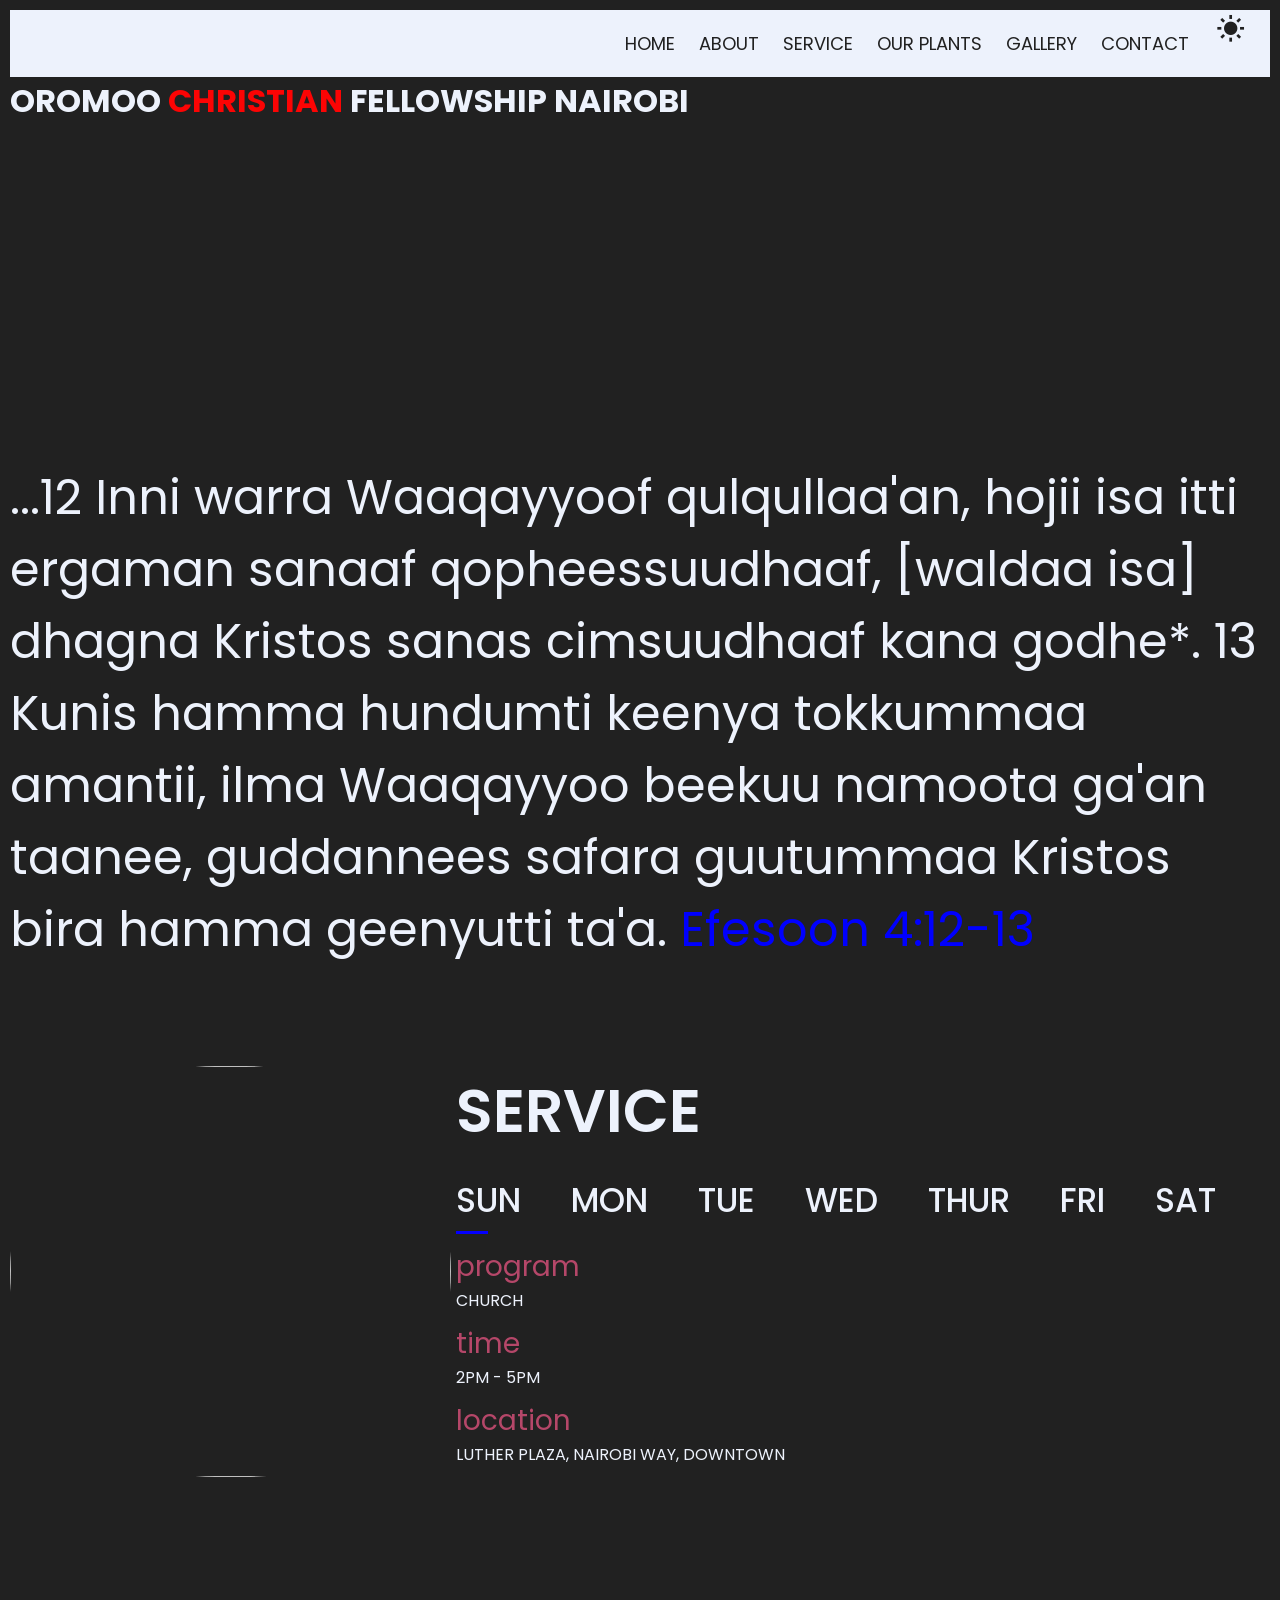
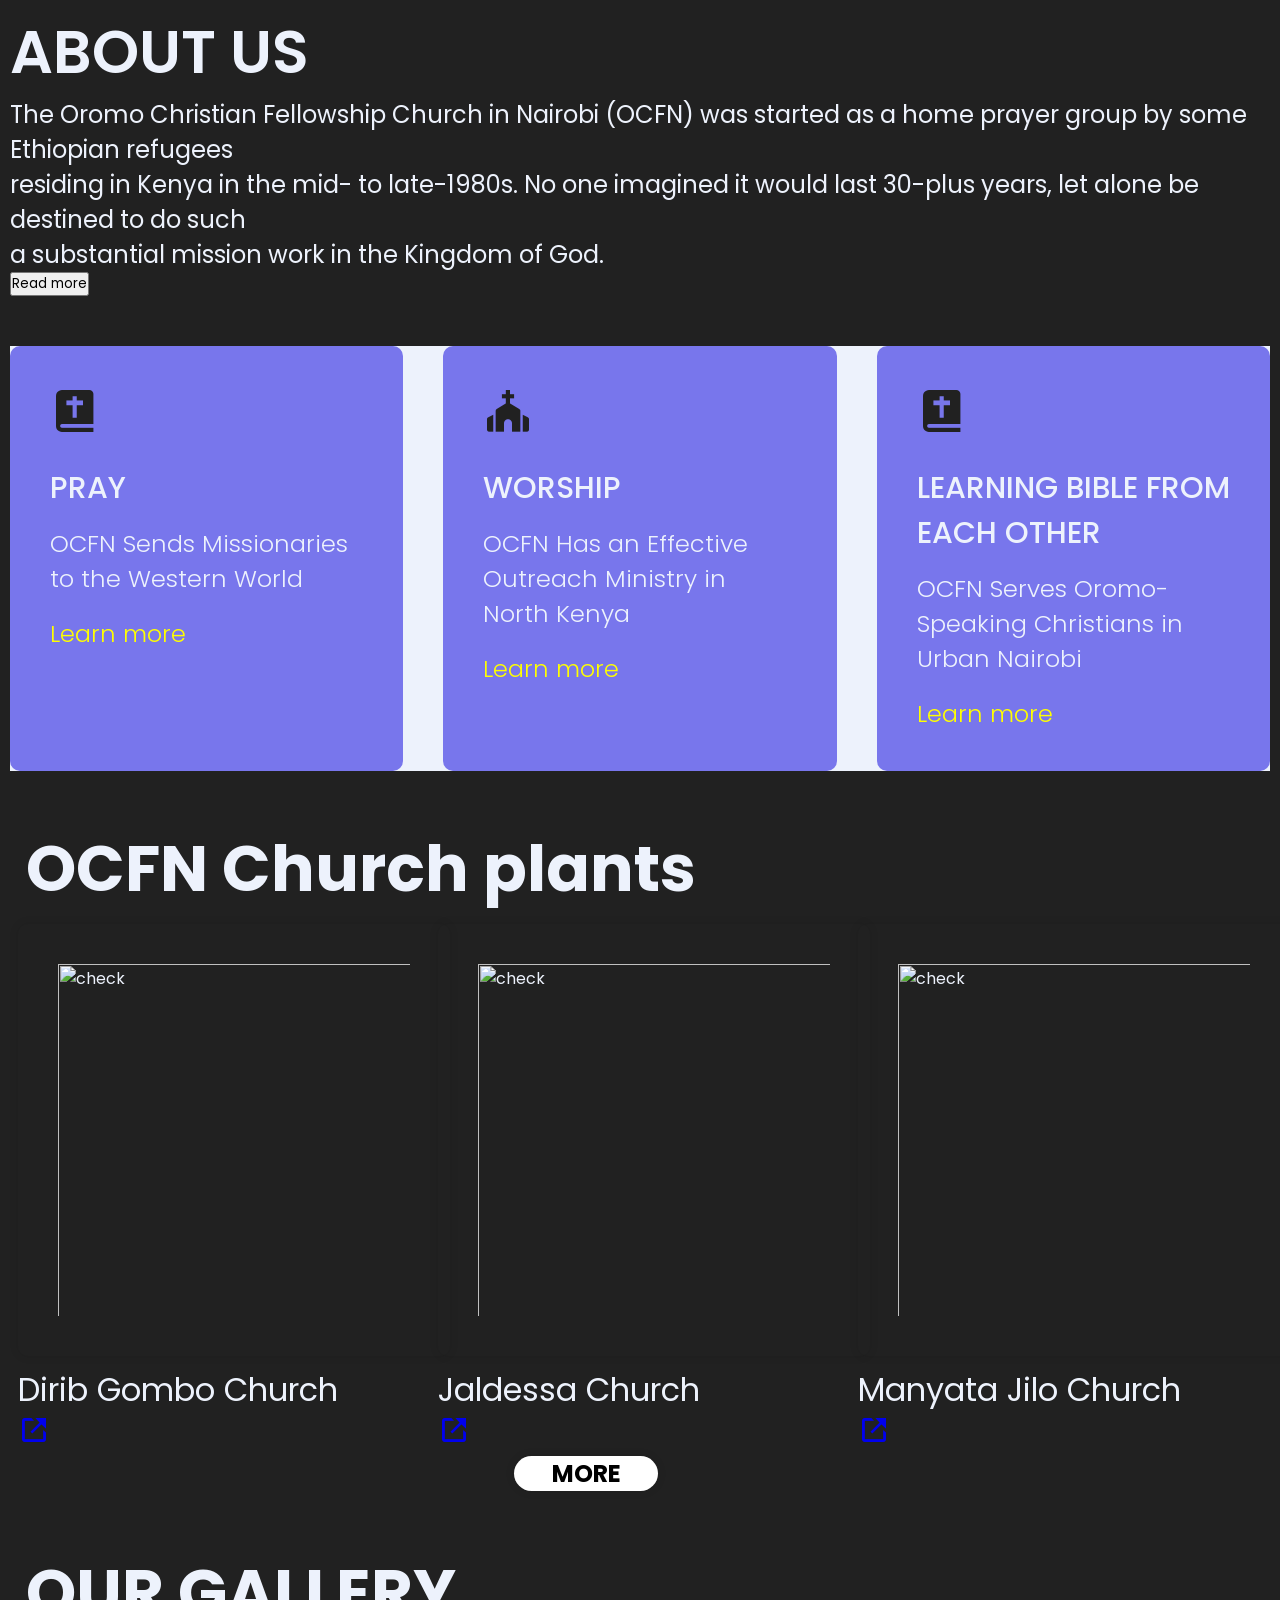
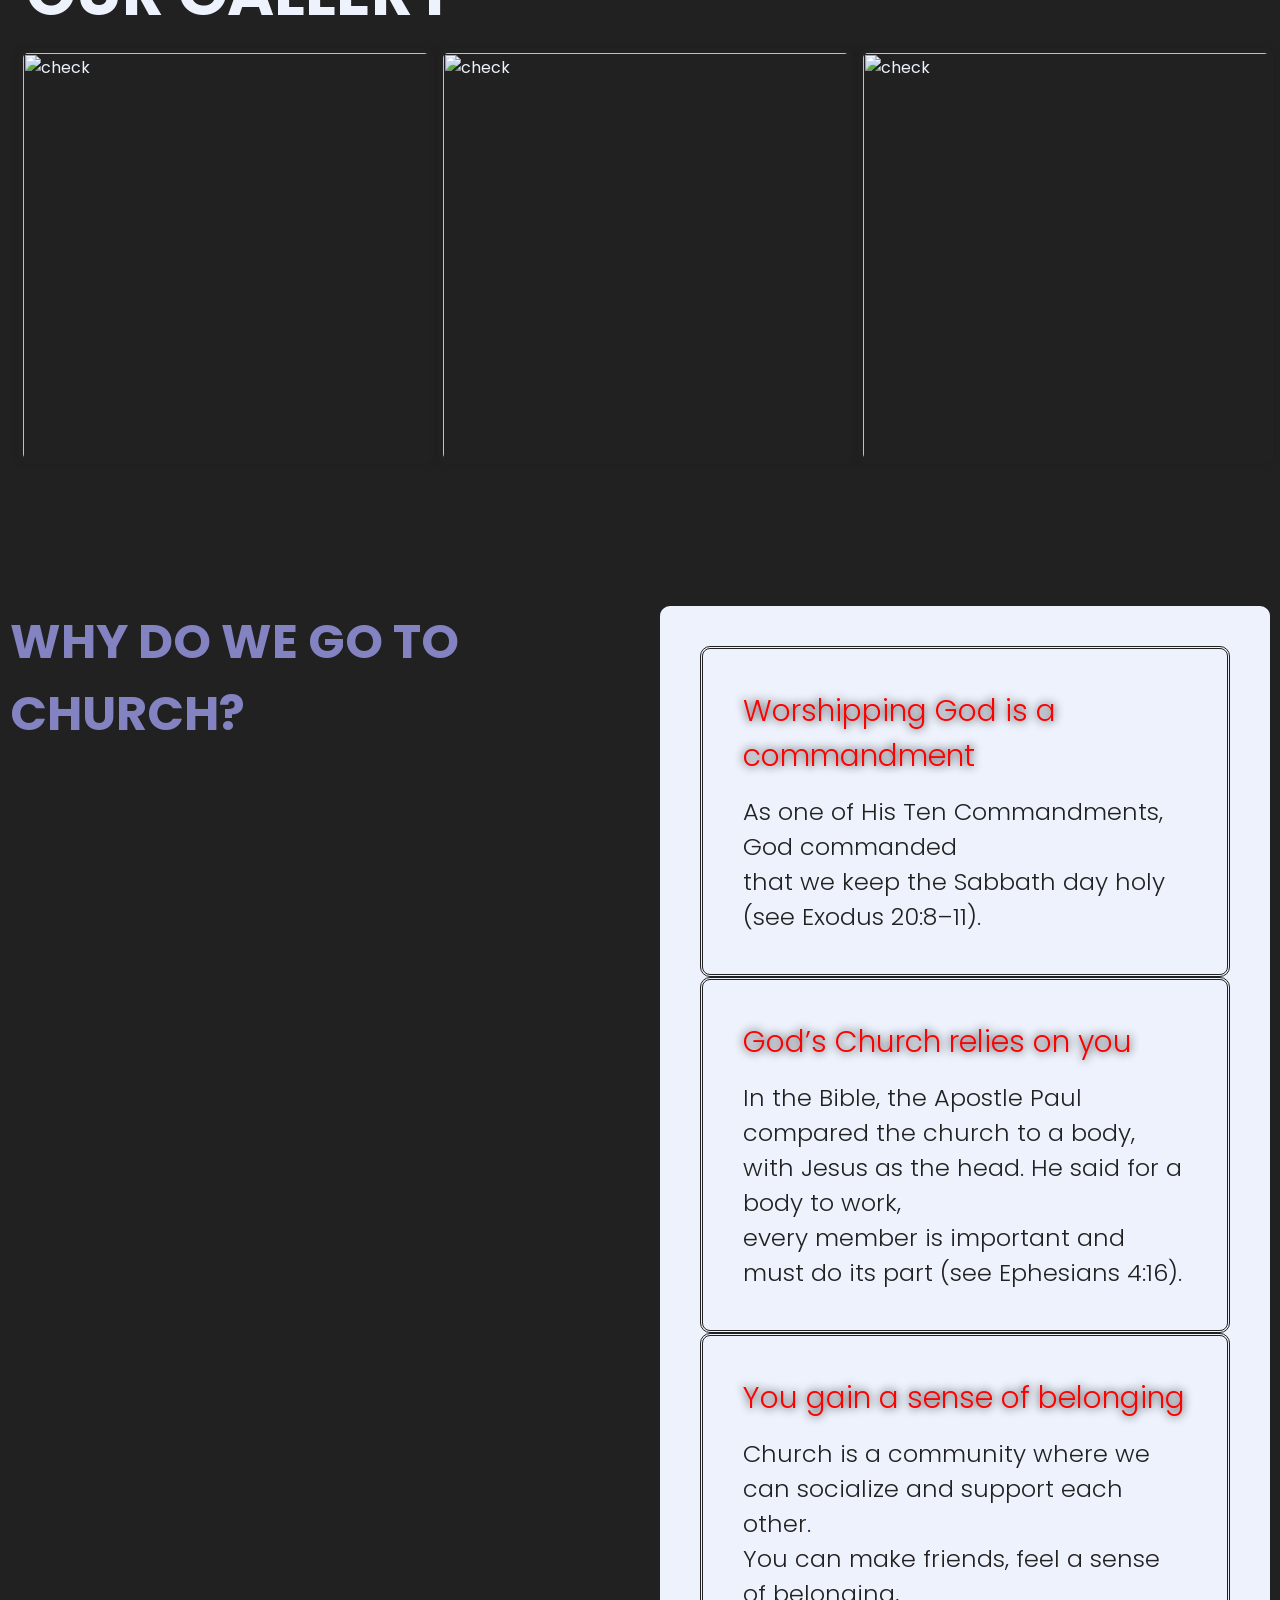
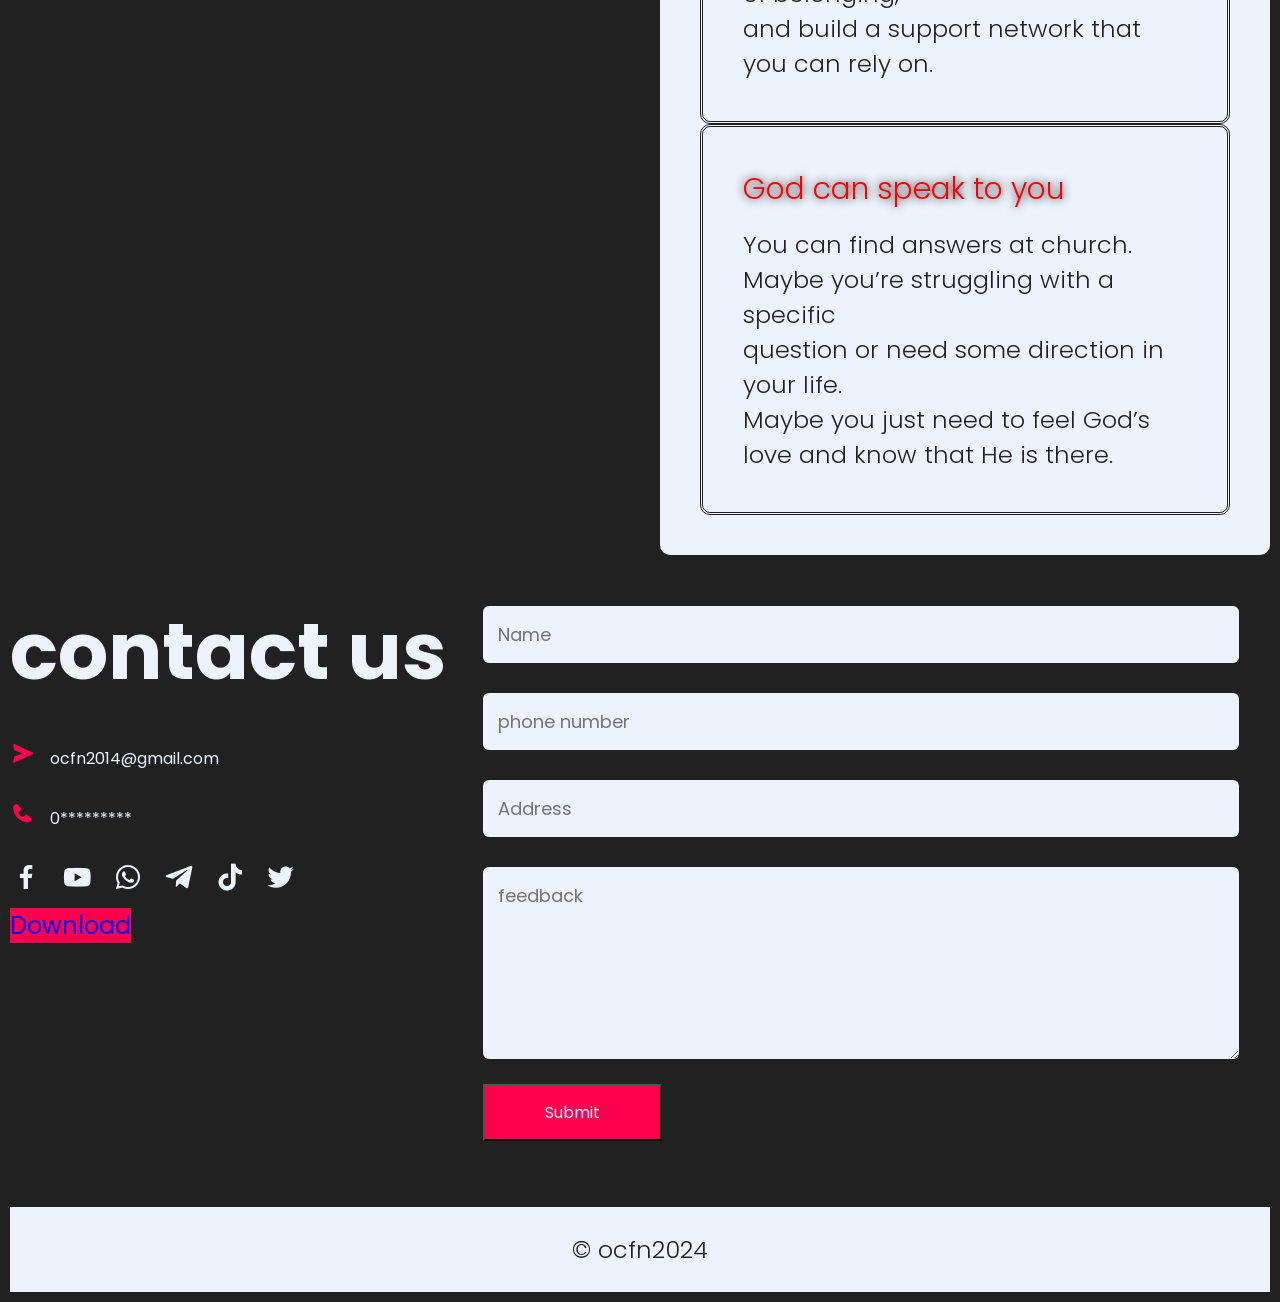
==== index.html @ b0accc2c "Update index.html" ====
<html lang="en">
<head>
    <meta charset="UTF-8">
    <link rel ="shirtcut icon" type="x-icon" href="https://i.ibb.co/6vWvL61/nm.jpg">
    
    <meta name="viewport" content="width=device-width, initial-scale=1.0">
    <title> OCFN WEB PAGE</title>
<link rel="stylesheet" href="oc.css">
<link rel="preconnect" href="https://fonts.googleapis.com">
<link rel="preconnect" href="https://fonts.gstatic.com" crossorigin>
<link rel="stylesheet" href="https://fonts.googleapis.com/css2?family=Material+Symbols+Outlined:opsz,wght,FILL,GRAD@20..48,100..700,0..1,-50..200" />
<link href='https://unpkg.com/boxicons@2.1.4/css/boxicons.min.css' rel='stylesheet'>
<style>
    @import url('https://fonts.googleapis.com/css2?family=poppins:wgt@400;500;600&display=swap');

*{
    margin: 0;
    padding: 0;
    font-family: 'poppins',sans-serif;
    box-sizing: border-box;
}
:root{
    --secondary-color:#edf2fc;
    --primary-color:#212121; 
   
}
.dark-theme{
    --secondary-color:rgb(8, 8, 8);
    --primary-color:#edf2fc;
}

body{
    background:var(--primary-color);
    color: var(--secondary-color);
    
}
html{
    scroll-behavior:smooth;
}
#header{
    width: 100%;
    height: 100vh;
    background-position: center;
    background-repeat: no-repeat;
    background-size: cover;
    background-color:var(--primary-color);
    
}
        
 mark{
    background:var(--primary-color);
    color: rgb(252, 4, 4);
}
.container{
    padding: 10px 10px;  
}
p,h1{
    color: var(--secondary-color);
}
nav{
  background-color:var(--secondary-color);
  color:var(--primary-color);
  display: flex;
  justify-content: space-between;
  align-items: center;
  padding: 10px;
}
nav ul{
    margin-left: 48%;
}
nav ul li{
    display: inline-block;
    list-style: none;
    margin: 10px 10px;
    text-align: right;
    background-color:var(--secondary-color); 
}
.menu{
    display: none;
    cursor: pointer; 
}


nav ul li a {
    color:var(--primary-color);
    text-decoration: none;
    font-size: 18px;
    position: relative;
}

nav ul li a::after{
    content: '';
    width: 0;
    height: 3px;
    background: #ffe600;
    position: absolute;
    left: 0;
    bottom: -6px;
    transition: 0.5s;
}
nav ul li a:hover::after{
    width: 100%;
}
.header-text{
    margin-top:-28rem;
    font-size: 30px;
}
.header-text P{
    color:var(--secondary-color);
    font-size: 3rem;
    margin-top: -6rem;
}
.header-text h1{
    font-size: 60px;
    margin-top: 20px;
}
.header-text h1 span{
    color: #ff004f;
}
/*------about------*/
#about{
    padding: 80px 0;
    color: var(--secondary-color);
}
.row{
    display: flex;
    justify-content: space-between;
    flex-wrap: wrap;
}
.about-col-1{
    flex-basis: 35%;
}
.about-col-1 img{
    width: 100%;
    border-radius: 65rem;
     
    -webkit-transition-duration: 0.3s;
    transition-duration: 0.5s;
    -webkit-transition-property:box-shadow, transform;
    transition-property: box-shadow,transform;
}
.about-col-1 img:hover{
    box-shadow: 0px 10px 1rem 1rem rgb(255, 230, 9);
   -webkit-transform: scale(1.1);
   transform: scale(1.1);
}
.about-col-2 {
   flex-basis: 1rem;
}
.subtitle{
    font-size: 60px;
    font-weight: 600;
    color: var(--secondary-color);
}
.tab-titles{
    display: flex;
    margin: 20px 0 20px;
}

.tab-links{
    margin-right: 50px ;
    font-size: 33px;
    font-weight: 500;
    cursor: pointer;
    position:relative;
    
}
.tab-links::after{
    content: '';
    width: 0;
    height: 3px;
    background: #0400ff;
    position: absolute;
    left: 0;
    bottom: -8px;
    transition: 0.5s;

}
.tab-links.active-link::after{
    width: 50%;
}
.tab-contents ul li{
    list-style: none;
    margin: 10px 0;
}
.tab-contents ul li span{
    color: #b54769;
    font-size: 28px;
}
.tab-contents{
    display: none;
    
}
.tab-contents.active-tab{
    display: block;
}
/*------services-----*/
#services{
    padding: 30px 0;
}

.services-list{
    display: grid;
    grid-template-columns:repeat(auto-fit, minmax(250px,1fr));
    grid-gap: 40px;
    margin-top: 50px;
    background:var(--secondary-color);
    color: var(--primary-color);
}
.services-list div{
    background: rgb(120, 118, 236);
    padding: 40px;
    font-size: 29px;
    font-weight: 300;
    border-radius: 10px;
    transition: background 0.5s, transform 0.5s;
}
.services-list div i{
    font-size: 50px;
    margin-bottom: 30px;
}
#services p{
    font-size: 1.5rem;
}
#more{
    display: none;
}

.services-list div h2{
    font-size: 30px;
    font-weight: 500;
    margin-bottom: 15px;
    color: var(--secondary-color);
}
.services-list div a{
    text-decoration: none;
    color: yellow;
    font-size: 1.5rem;
    margin-top: 20px;
    display: inline-block;
}
.services-list div:hover{
background: #ff004f;
transform: translateY(-10px);
}
/*----Plants-----*/
.plant{
    float: left;
    width: 33.33%;
    padding: 8px;
    
}
.plants::after{
    content: "";
    display: table;
    clear: both;
}
#plants h1{
    margin-left: 1rem;
    font-size: 4rem;
}
#plants img{
    width: 27rem;
    padding: 40px;
    border-radius: 10px;
    margin-bottom: 10px;
    box-shadow: 0 0 10px rgba(0,0,0,0.1);
    -webkit-transition-duration: 0.3s;
    transition-duration: 0.3s;
    -webkit-transition-property:box-shadow, transform;
    transition-property: box-shadow,transform;
}
#plants p, .bx{
    font-size: 2rem;
}
#more2{
    display: none;
}
#myBtn2{
    margin:  2px 40%;
    cursor: pointer;
    width: 9rem;
    border-radius: 2rem;
    border: none;
    background-color: #fff;
    border-color: navajowhite;
    font-size: 1.5rem;
    display: inline-block;
    border: none;
    font-weight: bold;
    box-shadow: 0 0 10px rgba(0,0,0,0.1);
    cursor: pointer;
    text-transform: uppercase;
    text-decoration: none;
    text-align: center;
    -webkit-transition-duration: 0.3s;
    transition-duration: 0.3s;
    -webkit-transition-property:box-shadow, transform;
    transition-property: box-shadow,transform;
}
#myBtn2:hover,#myBtn:focus,.myBtn:active{
    box-shadow: 0 0 20px rgba(0,0,0,0.5);
   -webkit-transform: scale(1.1);
   transform: scale(1.1);
}
/*-- gallery--*/
#gallery
{
    margin-top: 2rem;
}
#gallery h1{
margin-left: 1rem;
font-size: 4rem;
}
.column{
    float: left;
    width: 33.33%;
    padding: 8px;
    
}
.row::after{
    content: "";
    display: table;
    clear: both;
}
.column img{
    width: 26rem;
    padding: 5px;
    border-radius: 10px;
    box-shadow: 0 0 10px rgba(0,0,0,0.1);
    -webkit-transition-duration: 0.3s;
    transition-duration: 0.3s;
    -webkit-transition-property:box-shadow, transform;
    transition-property: box-shadow,transform;
} 
.column img:hover,.column img:focus,.column img:active{
    box-shadow: 0 0 20px rgba(0,0,0,0.5);
   -webkit-transform: scale(1.1);
   transform: scale(1.1);
}
#more1{
    display: none;
}
#myBtn1{
    width: 10rem;
    margin: 2rem 40%;
    background-color: #fff;
    border-color: navajowhite;
    font-size: 1.5rem;
    display: inline-block;
    border: none;
    font-weight: bold;
    box-shadow: 0 0 10px rgba(0,0,0,0.1);
    cursor: pointer;
    text-transform: uppercase;
    text-decoration: none;
    text-align: center;
    
    -webkit-transition-duration: 0.3s;
    transition-duration: 0.5s;
    -webkit-transition-property:box-shadow, transform;
    transition-property: box-shadow,transform;
}
#myBtn1:hover ,#myBtn:focus,.myBtn:active{
   box-shadow: 0 0 20px rgba(0,0,0,0.5);
   -webkit-transform: scale(1.1);
   transform: scale(1.1);
}
/*------why-----*/

.why{
    display: grid;
    grid-template-columns:repeat(auto-fit, minmax(250px,1fr));
    grid-gap: 40px;
    margin-top: 50px;
    background-image: url(https://i.ibb.co/99bLw5g/istockphoto-157315514-170667a.webp);
    background-repeat: no-repeat;
    background-size: cover;
    color: var(--primary-color);
}
.why div{
    background:var(--secondary-color);
    padding: 40px;
    font-size: 29px;
    font-weight: 300;
    border-radius: 10px;
    transition: background 0.5s, transform 0.5s;
}
.why div i{
    font-size: 50px;
    margin-bottom: 30px;
}
  
.why h1{
    color: rgb(132, 131, 194);
    font-size: 3rem;
}
.why .heaven,.closer,.peace,.study{
border-style:double;
}

.why p{
    font-size: 1.5rem;
    color: var(--primary-color);
}


.why div h2{
    font-size: 30px;
    font-weight: 500;
    margin-bottom: 15px;
    color:rgb(255, 0, 0);
    font-weight: 300;
    text-shadow: 0 0 10px #141213;
    
}
.why div a{
    text-decoration: none;
    color: yellow;
    font-size: 1.5rem;
    margin-top: 20px;
    display: inline-block;
}

/*-----CONTACT----*/
#contact{
    margin-top: 1rem;
}
.contact-left{
    flex-basis: 35%;
}
.sub-title{
    font-size: 5rem;
}
.contact-right{
    flex-basis:60%;
}
.contact-left p{
     margin-top: 30px;
}
.contact-left p i{
    color: #ff004f;
    margin-right: 15px;
    font-size: 25px;
}
.social-icons{
    margin-top: 30px;
}
.social-icons a{
    text-decoration: none;
    font-size: 30px;
    margin-right: 15px;
    color: var(--secondary-color);
    display: inline-block;
    transition: transform 0.5s;
}
.social-icons a:hover{
    
    transform: translateY(-5px);
}
.btn.btn2{
    display: inline-block;
    background: #ff004f;
    margin-top: 10px;
    text-decoration: none;
}
.bxl-facebook:hover{
    color: #0400ff;
}
.bxl-telegram:hover{
    color: #0084ff;
}
.bxl-tiktok:hover{
    color:rgb(194, 88, 88) ;
}
.bxl-twitter:hover{
    color: #00a2ff;
}
.bxl-whatsapp:hover{
    color: rgb(5, 255, 5);
}
.bxl-youtube:hover{
    color: red;
}
.btn{
    font-size: 1.5rem;
    
}
.contact-right form{
    width: 100%;
}
form input, form textarea{
    width: 100%;
    border: 0;
    outline: none;
    background:var(--secondary-color);
    padding:15px;
    margin: 15px 0;
    color:var(--primary-color);
    font-size: 18px;
    border-radius: 6px;
}
form .btn2{
    padding: 14px 60px;
    margin-top:4rem;
    font-size: 1rem;
    cursor: pointer;
    color: var(--secondary-color);
}
.copyright{
    width: 100%;
    text-align: center;
    padding: 25px 0;
    background: var(--secondary-color);
    font-weight: 300;
    margin-top: 50px;
    font-size: 1.5rem;
    color: var(--primary-color);
}
#msg{
    color: #61b752;
    margin-top: 1rem;
    display: block;
    
}
#menu1,#menu2{
    display: none;
}
nav #icon{
    color: var(--primary-color);
    cursor: pointer;
    width: 30px;
    cursor: pointer;
    transform: translate(-50%, -50%);
}

#open-menu{
  display: none;  
}

.header-text span{
    color: blue;
}
/*------------css for small screen-------*/
@media only screen and (max-width:1024px)
{
.container {
  width: 486px;
  margin-left: -10px;
  margin-top: -10px;
}
body{
    width: 453px;
    margin-right: 1rem;
}
    #header p{
    color: var(--secondary-color);
    position: relative;
    margin-top: 5rem;
    margin-left: 1rem;
    font-size: 1.3rem;

   }
   
  #menu1 {
    display: none;
  }

  #menu2 {
    display: block;
  }


    nav ul 
    {
        background: #141213;
        position:fixed;
        top: 0.5rem;
        right: -200px;
        width: 200px;
        height: 60vh;
        text-align:center;
        padding-top:50px;
        z-index: 2;
    }
nav ul li{
    display: block;
    margin:25px;
}

nav ul .bx{
    position: absolute;
    top: 25px;
    left: 25px;
    background-color: red;
    cursor: pointer;
}
 
 #menu1 {
    display:block;
    font-size: 3rem; 
    cursor: pointer;
    
}
#menu2{
    display:none;
    font-size: 24px; 
    cursor: pointer;
}
.sub-title{
    font-size: 40px;
}

.about-col-1,.about-col-2{
    flex-basis: 100%;
}
.about-col-1{
    margin-bottom: 30px;
    
}
.about-col-1 img{
    
    border-radius: 25rem;
    width: 22rem;
}
.about-col-2{
    font-size: 14px;
}

.tab-links{
    font-size: 18px;
    margin-right: 50px;
    margin: 10px 0px;
}
 
.contact-left,.contact-right{
    flex-basis: 100%;
}
.copyright{
    font-size: 24px;
    color:var(--primary-color);
}
#msg{
    color: #61b752;
    margin-top: -35px;
    display: block;
}
#header{
    width: 100%;
    height: 50vh;
}
#services{
margin: -6rem 0;
}
.header-text p{
    margin-top: 20rem;
    font-size: 1px;
}
.layer h3{
margin-left: 6rem;
}
.layer p{
    margin: -9rem 0;
}
#gallery ,#plants{
    width: calc(100% - 20px);
}
#plants h1{
    font-size: 40px;
    margin: 3rem;
    
}
#plants p .bx-link-external{
    margin: 0 2rem;
    display: inline;
    
}
#myBtn2{
    margin-left:9rem;
}
#myBtn1{
    margin-top: 52rem;
    margin-left: 9rem;
}

    
    .plant{
        width:100%; 
    }
   
    .plants{
        width: 30rem;
        margin: 1rem 0;
        width: 15rem;
    }
    
    .row{
        width:100%;
    }
    .column{
        width:100%;
        margin:1rem 0;
        height: 15rem;
    } 
    

    .tab-links {
        margin: 0 9px; 
    }
    .tab-contents{
        font-size: 1.5rem;
        margin-left: 1rem;
    }
    #icon{
    margin-left: 18rem;
    margin-top: 13px;
    font-size: 3rem;
    cursor: pointer;
    color: var(--primary-color);
    transform: translate(-50%, -50%);
    }
    
#msg{
    margin-top: 1rem;
    font-size: 2rem;
} 
#why{
    margin-top: -55rem;
}
}
</style>

</head>
<body>
    <div class="container">
    <div id="header">
       
        <nav>
            
            <ul id="sidemenu">
                <li><a href="#header">HOME</a></li>
                <li><a href="#services">ABOUT</a></li>
                <li><a href="#about">SERVICE</a></li>
                <li><a href="#plants">OUR PLANTS</a></li>
                <li><a href="#gallery">GALLERY</a></li>
                <li><a href="#contact">CONTACT</a></li></ul>
                <div class="menu">
                    </div>
            <i class='bx bx-bible' id="menu1"></i>
             <i class='bx bxs-sun' id="icon" class="icon"></i>
        </nav>
        <h1>OROMOO <mark>CHRISTIAN</mark>  FELLOWSHIP NAIROBI</h1>
        </div>
       
        <div class="header-text">
            
            <P>...12 Inni warra Waaqayyoof qulqullaa'an, hojii isa itti ergaman sanaaf qopheessuudhaaf, [waldaa isa] dhagna Kristos sanas cimsuudhaaf kana godhe*. 13 Kunis hamma hundumti keenya tokkummaa amantii, ilma Waaqayyoo beekuu namoota ga'an taanee, guddannees safara guutummaa Kristos bira hamma geenyutti ta'a.

               <span>Efesoon 4:12-13</span></P>
        </div>
    </div>
    
    
        <div class="container">
    <div id="about">
        
            <div class="row">
                <div class="about-col-1">
                    <img src="https://i.ibb.co/6vWvL61/nm.jpg" alt="yes" class="
                    ml">
                    
                </div>
                
                
            
            
                <div class="about-col-2">
                    <!--SERVICE-->
                    <h1 class="subtitle">SERVICE</h1>
                    
                    <div class="tab-titles">
                        <p class="tab-links active-link" onclick="opentab('sunday')">SUN</p>
                        <p class="tab-links"onclick="opentab('monday')">MON</p>
                        <p class="tab-links"onclick="opentab('tuesday')">TUE</p>
                        <p class="tab-links"onclick="opentab('wednesday')">WED</p>
                        <p class="tab-links"onclick="opentab('thursday')">THUR</p>
                        <p class="tab-links"onclick="opentab('friday')">FRI</p>
                        <p class="tab-links"onclick="opentab('saturday')">SAT</p>
                    </div>
                    
                        <!--YOU CHANGE IN li down below-->
                         
                        <div class="tab-contents active-tab" id="sunday">
                            <ul>
                                <li><span>program </span> <br>CHURCH</li>
                                <li><span>time</span><br>2PM - 5PM</li>
                                <li><span>location</span><br>LUTHER PLAZA, NAIROBI WAY, DOWNTOWN</li>
                            </ul>
                        </div>
                        <div class="tab-contents" id="monday">
                            <ul>
                                <li><span>program</span> <br>Lorem ipsum dolor sit amet consectetur,</li>
                                <li><span>time</span><br> Lorem ipsum dolor sit amet consectetur,</li>
                                <li><span>location</span><br>Lorem ipsum dolor sit amet consectetur,</li>
                            </ul>
                        </div>
                        <div class="tab-contents" id="tuesday">
                            <ul>
                                <li><span>program </span> <br>Lorem ipsum dolor sit amet consectetur,</li>
                                <li><span>time</span><br> Lorem ipsum dolor sit amet consectetur,</li>
                                <li><span>location</span><br>Lorem ipsum dolor sit amet consectetur,</li>
                            </ul>
                        </div>
                        <div class="tab-contents" id="wednesday">
                            <ul>
                                <li><span>program  </span> <br>Lorem ipsum dolor sit amet consectetur,</li>
                                <li><span>time</span><br> Lorem ipsum dolor sit amet consectetur,</li>
                                <li><span>location</span><br>Lorem ipsum dolor sit amet consectetur,</li>
                            </ul>
                        </div>
                        <div class="tab-contents" id="thursday">
                            <ul>
                                <li><span>program</span> <br>Lorem ipsum dolor sit amet consectetur,</li>
                                <li><span>time</span><br> Lorem ipsum dolor sit amet consectetur,</li>
                                <li><span>location</span><br>Lorem ipsum dolor sit amet consectetur,</li>
                            </ul>
                        </div>
                        <div class="tab-contents" id="friday">
                            <ul>
                                <li><span>program</span> <br>
                                    praying for our country</li>
                                <li><span>time</span><br>
                                    9pm - 10pm </li>
                                <li><span>location</span><br>ONLINE<BR>
                                    <a href="https://us02web.zoom.us/j/87482474309?pwd=ZE9ESTE0SXh1dDVoRmFmamhtQy8yZz09"><i class='bx bxl-whatsapp' ></i></a> 
                                </li>
                            </ul>
                        </div>
                        <div class="tab-contents" id="saturday">
                            <ul>
                                <li><span>program</span> <br>Lorem ipsum dolor sit amet consectetur,</li>
                                <li><span>time</span><br> Lorem ipsum dolor sit amet consectetur,</li>
                                <li><span>location</span><br>Lorem ipsum dolor sit amet consectetur,</li>
                            </ul>
                        </div>
                </div>
                
                
                
            </div>
        </div>
    </div>

<!----About us-->
<div class="container">
<div id="services">
    
        <h1 class="subtitle" id="abi">ABOUT US</h1>
        <p>
            The Oromo Christian Fellowship Church in Nairobi (OCFN) was started as a home prayer group by some Ethiopian refugees <br>
            residing in Kenya in the mid- to late-1980s. 
            No one imagined it would last 30-plus years, let alone be destined to do such<br> a substantial mission work in the Kingdom of God.<span id="less"></span><span id="more"><br><br>
            The plight of Oromo refugees who escaped from the tyranny and dictatorship<br> of the Ethiopian government(s) in the last 30-plus years continued and there was a constant increase in the flow of migrants into the neighboring Kenya.<br>
            It became evident that Oromo Christians needed to come together and worship the Lord in their own language. 
            Hence it was agreed to start this church as a <br> fellowship to include all different Evangelical Christians.<br><br>
            Though many Oromo professionals were in Nairobi on job placements such as at the <a href="https://kenya.un.org/en">United Nations,</a><br> as well as in numerous other international organizations, many were not interested in joining this refugee-dominated church to worship the Lord.<br> They feared it would be emotionally and financially draining as well as politically troublesome. With God’s help, a few of us who were sympathetic to this group dedicated ourselves to sacrifice, 
            standing by these young and desperate Christians to give them a helping hand in negotiating worship space <br>
            and provide other necessities of church facilitation. </span> 

        </p>
        <button onclick="myFunction1()" id="myBtn">Read more</button>
        <div class="services-list">

            <!---you edit or add new features down here -->

            <div class="home">
                <i class='bx bxs-bible'></i>
                <h2>PRAY</h2>
                <p>OCFN Sends Missionaries to the Western World</p>
                    <a href="link1.html">Learn more</a>
            </div>
            <div class="home">
                <i class='bx bxs-church'></i>
                <h2>WORSHIP</h2>
                <p>OCFN Has an Effective Outreach Ministry in North Kenya</p>
                    <a href="link2.html">Learn more</a>
            </div>
            <div class="home">
                <i class='bx bxs-bible'></i>
                <h2>LEARNING BIBLE FROM EACH OTHER</h2>
                <p>OCFN Serves Oromo-Speaking Christians in Urban Nairobi<p>
                    <a href="link3.html">Learn more</a>
            </div>
        </div>
    </div>

</div>
<!-----our church plants---->
<div class="container">
<div id="plants">
<h1>OCFN Church plants</h1>
<div class="row">
<div class="plant">
    <img src="https://i.ibb.co/n0d8B3z/dirib-gombo.jpg" alt="check"> 
    <p>Dirib Gombo Church</p> 
    <a href="#"><i class='bx bx-link-external'></i></a>
</div>
<div class="plant">
    <img src="https://i.ibb.co/TmDZFYG/jaldessa.jpg" alt="check"> 
    <p>Jaldessa Church</p>
    <a href="#"><i class='bx bx-link-external'></i></a>
</div>
<div class="plant" id="rd">
    <img src="https://i.ibb.co/FV8gRBw/manyata-jilo.jpg" alt="check"> 
    <p>Manyata Jilo Church</p>
    <a href="#"><i class='bx bx-link-external'></i></a>
</div> 
<span id="less2"></span>
        <span id="more2">
            <div class="plant">
                <img src="https://i.ibb.co/qWzhVCL/gombo.jpg" alt="check"> 
                <p>Gombo Church</p>
                <a href="#"><i class='bx bx-link-external'></i></a>
            </div>  
            <div class="plant">
                <img src="https://i.ibb.co/XFrcX8m/dogogocha.jpg" alt="check"> 
                <p> Dogogocha Church</p>
                <a href="#"><i class='bx bx-link-external'></i></a>
            </div> 
            <div class="plant">
                <img src="https://i.ibb.co/xfd705t/Rawana.jpg" alt="check"> 
                <p>Rawana Church</p>
                <a href="#"><i class='bx bx-link-external'></i></a>
            </div> 
            <div class="plant">
                <img src="https://i.ibb.co/0f838hy/waldaa.jpg" alt="check"> 
                <p>Waldaa Church</p>
                <a href="#"><i class='bx bx-link-external'></i></a>
            </div> 
            <div class="plant">
                <img src="https://i.ibb.co/XxkK23P/dhadacha-eele.jpg" alt="check"> 
                <p>Dhadacha Elele Church</p>
                <a href="#"><i class='bx bx-link-external'></i></a>
            </div> 
            <div class="plant">
                <img src="https://i.ibb.co/k8Z5pXZ/God-way.jpg" alt="check"> 
                <p>God Waye Church</p>
                <a href="#"><i class='bx bx-link-external'></i></a>
            </div> 
            <div class="plant">
                <img src="https://i.ibb.co/fYyWyT4/ARIA.jpg" alt="check"> 
                <p>Aria Church</p>
                <a href="#"><i class='bx bx-link-external'></i></a>
            </div> 
              <div class="plant">
                <img src="https://i.ibb.co/6tZ3B8L/named.jpg" alt="check"> 
                <p>Burka Isiolo Church </p>
                <a href="#"><i class='bx bx-link-external'></i></a>
            </div> 
            </span>
</div>
<button onclick="myFunction3()" id="myBtn2"> more </button>
</div>    
</div>
<!----OUR GALLERY-->
<div class="container">
<div id="gallery">
    <h1>OUR GALLERY</h1>
    <div class="row1">
        <div class="column"
        >
            <img src="https://i.ibb.co/PmrppvT/member.JPG" alt="check"> 
        </div>
        <div class="column">
            <img src="https://i.ibb.co/6H3B8wb/member.JPG" alt="check"> 
        </div>
        <div class="column" id="3r">
            <img src="https://i.ibb.co/4NWpWXD/member.JPG" alt="check"> 
        </div>
       
    </div>
    <button onclick="myFunction4()" id="myBtn1"></button>
</div>
</div>
<div class="container">
    <div id="why">
        <div class="why">
    <h1>WHY DO WE GO TO CHURCH? </h1>
    
    <div>
        <div class="heaven">
          <h2>Worshipping God is a commandment</h2>
          <p>
            As one of His Ten Commandments, God commanded <br>
            that we keep the Sabbath day holy (see Exodus 20:8–11).<br>
             
              
          </p>
        </div>
        <div class="study">
            <h2>God’s Church relies on you</h2>
            <p>
                In the Bible, the Apostle Paul compared the church to a body,<br>
                 with Jesus as the head. He said for a body to work,<br>
                  every member is important and must do its part (see Ephesians 4:16). <br>
                
            </p>
        </div>
        <div class="peace">
            <h2>You gain a sense of belonging</h2>
            <p>
                Church is a community where we can socialize and support each other. <br>
                You can make friends, feel a sense of belonging, <br>
                and build a support network that you can rely on. <br>
               
            </p>
        </div>
        <div class="closer">
            <h2>God can speak to you</h2>
            <p>
                You can find answers at church. Maybe you’re struggling with a specific <br>
                question or need some direction in your life.<br>
                 Maybe you just need to feel God’s love and know that He is there. <br>
                 
                  


            </p>
        </div>
    </div>
</div>
    </div>
</div>
<!-----contact -->
<div class="container">
<div id="contact">
    
        <div class="row">
            <div class="contact-left">
                <h1 class="sub-title">contact us</h1>
                <p><i class='bx bxs-send'></i>ocfn2014@gmail.com</p>
                <p><i class='bx bxs-phone'></i>0*********</p>
                <div class="social-icons">

                    <!-- copy and change the app name and user name -->

                    <a href="https://www.facebook.com/p/Oromo-Christian-Fellowship-in-Nairobi-OCFN-100067345726812/"><i class='bx bxl-facebook' ></i></a>
                    <a href="https://www.youtube.com/channel/UCPQ93cfrfF8dEwjbwapw4iw"><i class='bx bxl-youtube' ></i></a>
                    <a href="https://wa.me/ "><i class='bx bxl-whatsapp' ></i></a>
                    <a href="#/"><i class='bx bxl-telegram' ></i></a>
                    <a href ="#" ><i class='bx bxl bxl-tiktok' ></i></a>
                    <a href ="#" ><i class='bx bxl-twitter'></i></a>
                </div>
                <a href="#" class="btn btn2">Download </a>
            </div>
            <div class="contact-right">
                <form name="submit-to-google-sheet">
                    <input type="text" name="Name" placeholder="Name" required>
                    <input type="tel" name="Phone number" placeholder="phone number" >
                    <input type="text" name="address" placeholder="Address" >
                    <textarea name="Message" rows="6" placeholder="feedback" required></textarea>
                    <button type="submit" class="btn btn2">Submit</button>
                </form>
                <span id="msg"></span>
            </div>
        </div>
        
    </div>
    <div class="copyright"> © ocfn2024</div>
</div>
</div>
<!-----var sheetName = 'Sheet1'
var scriptProp = PropertiesService.getScriptProperties()

function intialSetup () {
  var activeSpreadsheet = SpreadsheetApp.getActiveSpreadsheet()
  scriptProp.setProperty('key', activeSpreadsheet.getId())
}

function doPost (e) {
  var lock = LockService.getScriptLock()
  lock.tryLock(10000)

  try {
    var doc = SpreadsheetApp.openById(scriptProp.getProperty('key'))
    var sheet = doc.getSheetByName(sheetName)

    var headers = sheet.getRange(1, 1, 1, sheet.getLastColumn()).getValues()[0]
    var nextRow = sheet.getLastRow() + 1

    var newRow = headers.map(function(header) {
      return header === 'timestamp' ? new Date() : e.parameter[header]
    })

    sheet.getRange(nextRow, 1, 1, newRow.length).setValues([newRow])

    return ContentService
      .createTextOutput(JSON.stringify({ 'result': 'success', 'row': nextRow }))
      .setMimeType(ContentService.MimeType.JSON)
  }

  catch (e) {
    return ContentService
      .createTextOutput(JSON.stringify({ 'result': 'error', 'error': e }))
      .setMimeType(ContentService.MimeType.JSON)
  }

  finally {
    lock.releaseLock()
  }
}-->
<!---javascript code downbelow-->
    <script >
        
  function toggleMenu() {
  var menu = document.querySelector('.');
  menu.classList.toggle('active');
}

var tablinks = document.getElementsByClassName("tab-links");
var tabcontents = document.getElementsByClassName("tab-contents");
function opentab(tabname){
    for(tablink of tablinks){
        tablink.classList.remove("active-link")
    }
    for(tabcontent of tabcontents){
        tabcontent.classList.remove("active-tab")
    }
    event.currentTarget.classList.add("active-link")
    document.getElementById(tabname).classList.add("active-tab")
}
var sidemenu = document.getElementById("sidemenu");
function openmenu(){
    sidemenu.style.left = "0";
}
function closemenu(){
    sidemenu.style.left = "-233px";
    sidemenu.style.top = "-1rem";
    sidemenu.style.alignItems ="left";
}
const scriptURL = ''
const form = document.forms['submit-to-google-sheet']
const msg = document.getElementById("msg")

form.addEventListener('submit', e => {
e.preventDefault()
fetch(scriptURL, { method: 'POST', body: new FormData(form)})
.then(response => {
msg.innerHTML = "message sent successfully"
setTimeout(function(){
 msg.innerHTML =""
},10000)
form.reset()
})
.catch(error => console.error('Error!', error.message))
})

var icon = document.getElementById('icon');
icon.onclick = function(){
document.body.classList.toggle("dark-theme")
}


function myFunction1() {
  var less = document.getElementById("less");
  var moreText = document.getElementById("more");
  var btnText = document.getElementById("myBtn");

  if (less.style.display === "none") {
    less.style.display = "inline";
    btnText.innerHTML = "Read more"; 
    moreText.style.display = "none";
  } else {
    less.style.display = "none";
    btnText.innerHTML = "Read less"; 
    moreText.style.display = "inline";
    
    
      document.getElementById('abi').scrollIntoView({ behavior: 'smooth' });
  }
}
function myFunction2() {
  var dot = document.getElementById("dot");
  var moreText = document.getElementById("others");
  var btnText = document.getElementById("myBtn2");

  if (less.style.display === "none") {
    less.style.display = "inline";
    btnText.innerHTML = "Read more"; 
    moreText.style.display = "none";
  } else {
    dot.style.display = "none";
    btnText.innerHTML = "Read less"; 
    moreText.style.display = "inline";
  }
}
function myFunction4() {
    var lessText = document.getElementById("less1");
    var moreText = document.getElementById("more1");
    var btnText = document.getElementById("myBtn1");

    if (moreText.style.display === "none") {
        lessText.style.display = "none";
        moreText.style.display = "inline";
        btnText.innerHTML = "See less"; 
    } else {
        lessText.style.display ="inline";
        moreText.style.display = "none";
        btnText.innerHTML = "See more"; 

        document.getElementById('3r').scrollIntoView({behavior:"smooth"});
        
    }
}
function myFunction3() {
    var lessText2 = document.getElementById("less2");
    var moreText2 = document.getElementById("more2");
    var btnText2 = document.getElementById("myBtn2");

    
  

    if (moreText2.style.display === "none" ) {
        moreText2.style.display = "inline";
        lessText2.style.display = "none"; 
        btnText2.innerHTML = " less"; 
    } else {
        moreText2.style.display = "none";
        lessText2.style.display = "inline"; 
        btnText2.innerHTML = " more"; 

        var plantsElement = document.getElementById('rd');
        plantsElement.scrollIntoView({ behavior: 'smooth' });
        

    }

    
}


    </script>
</body>
</html>
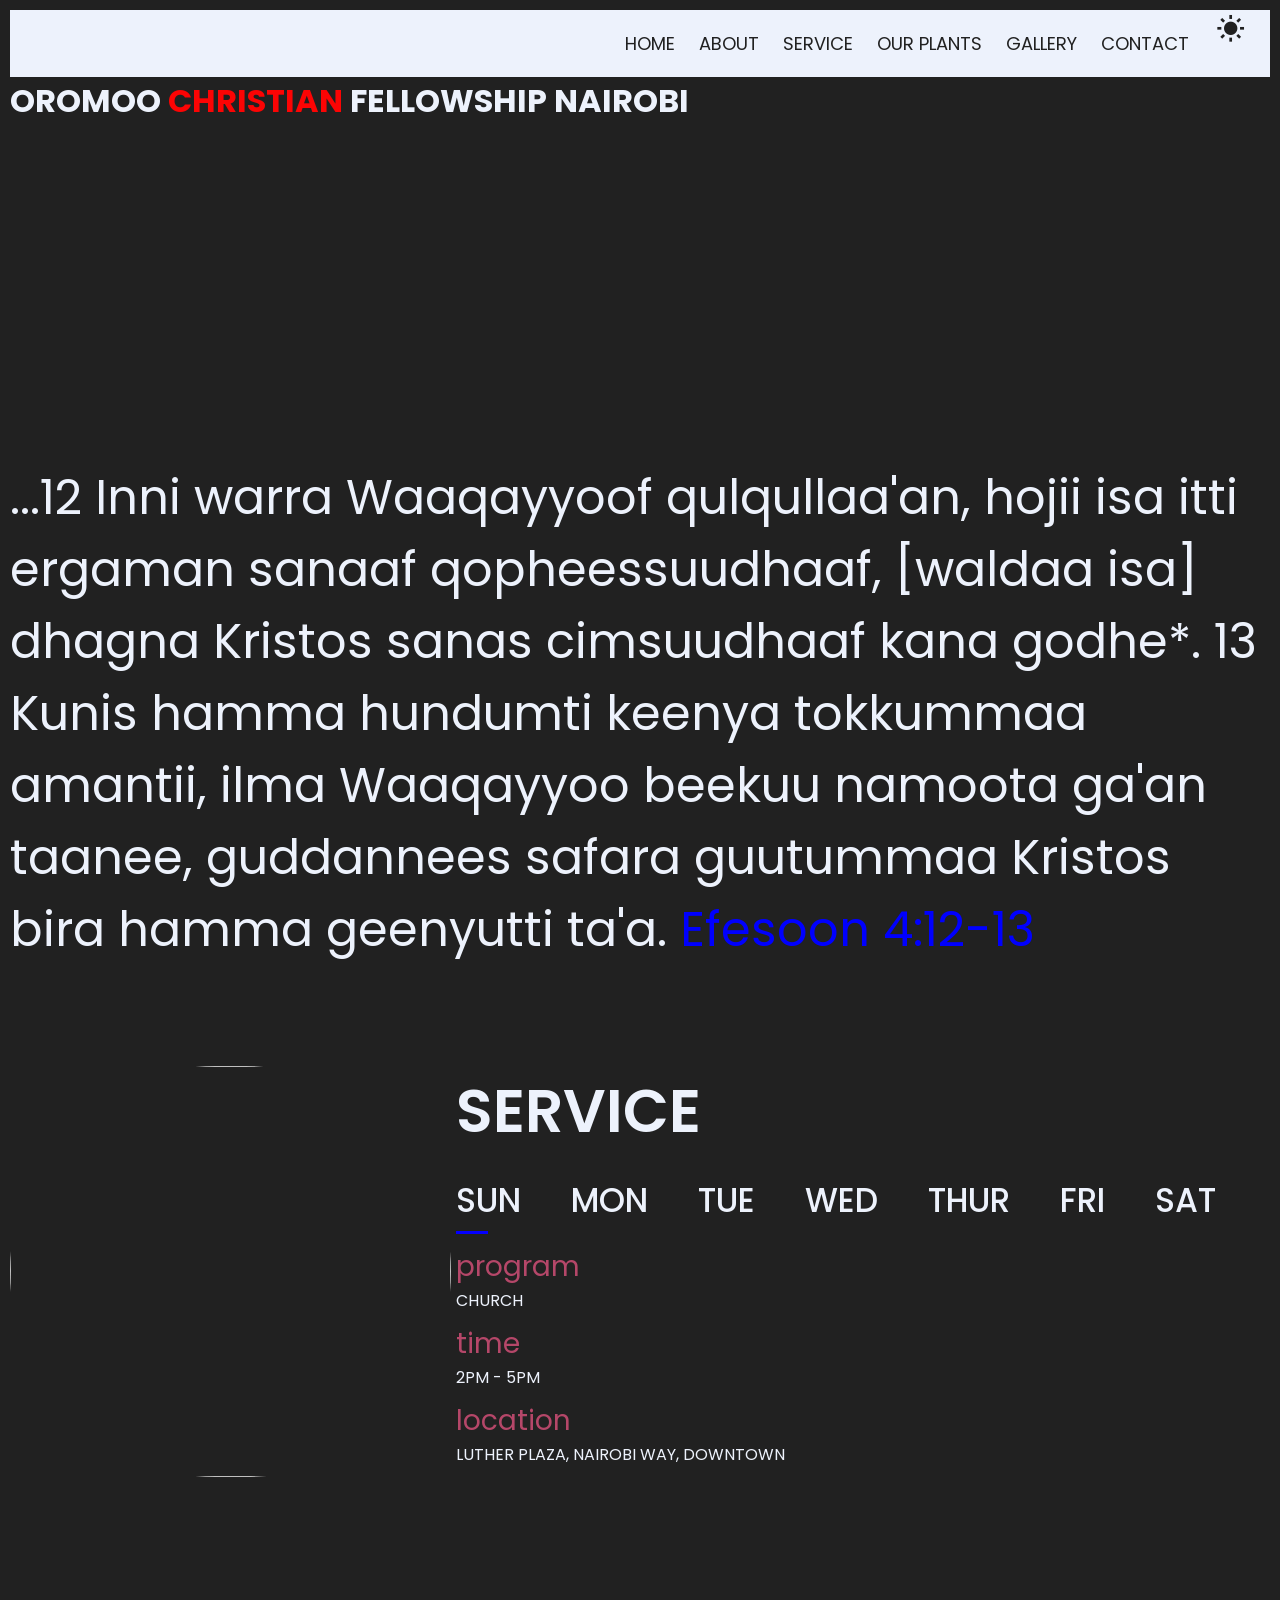
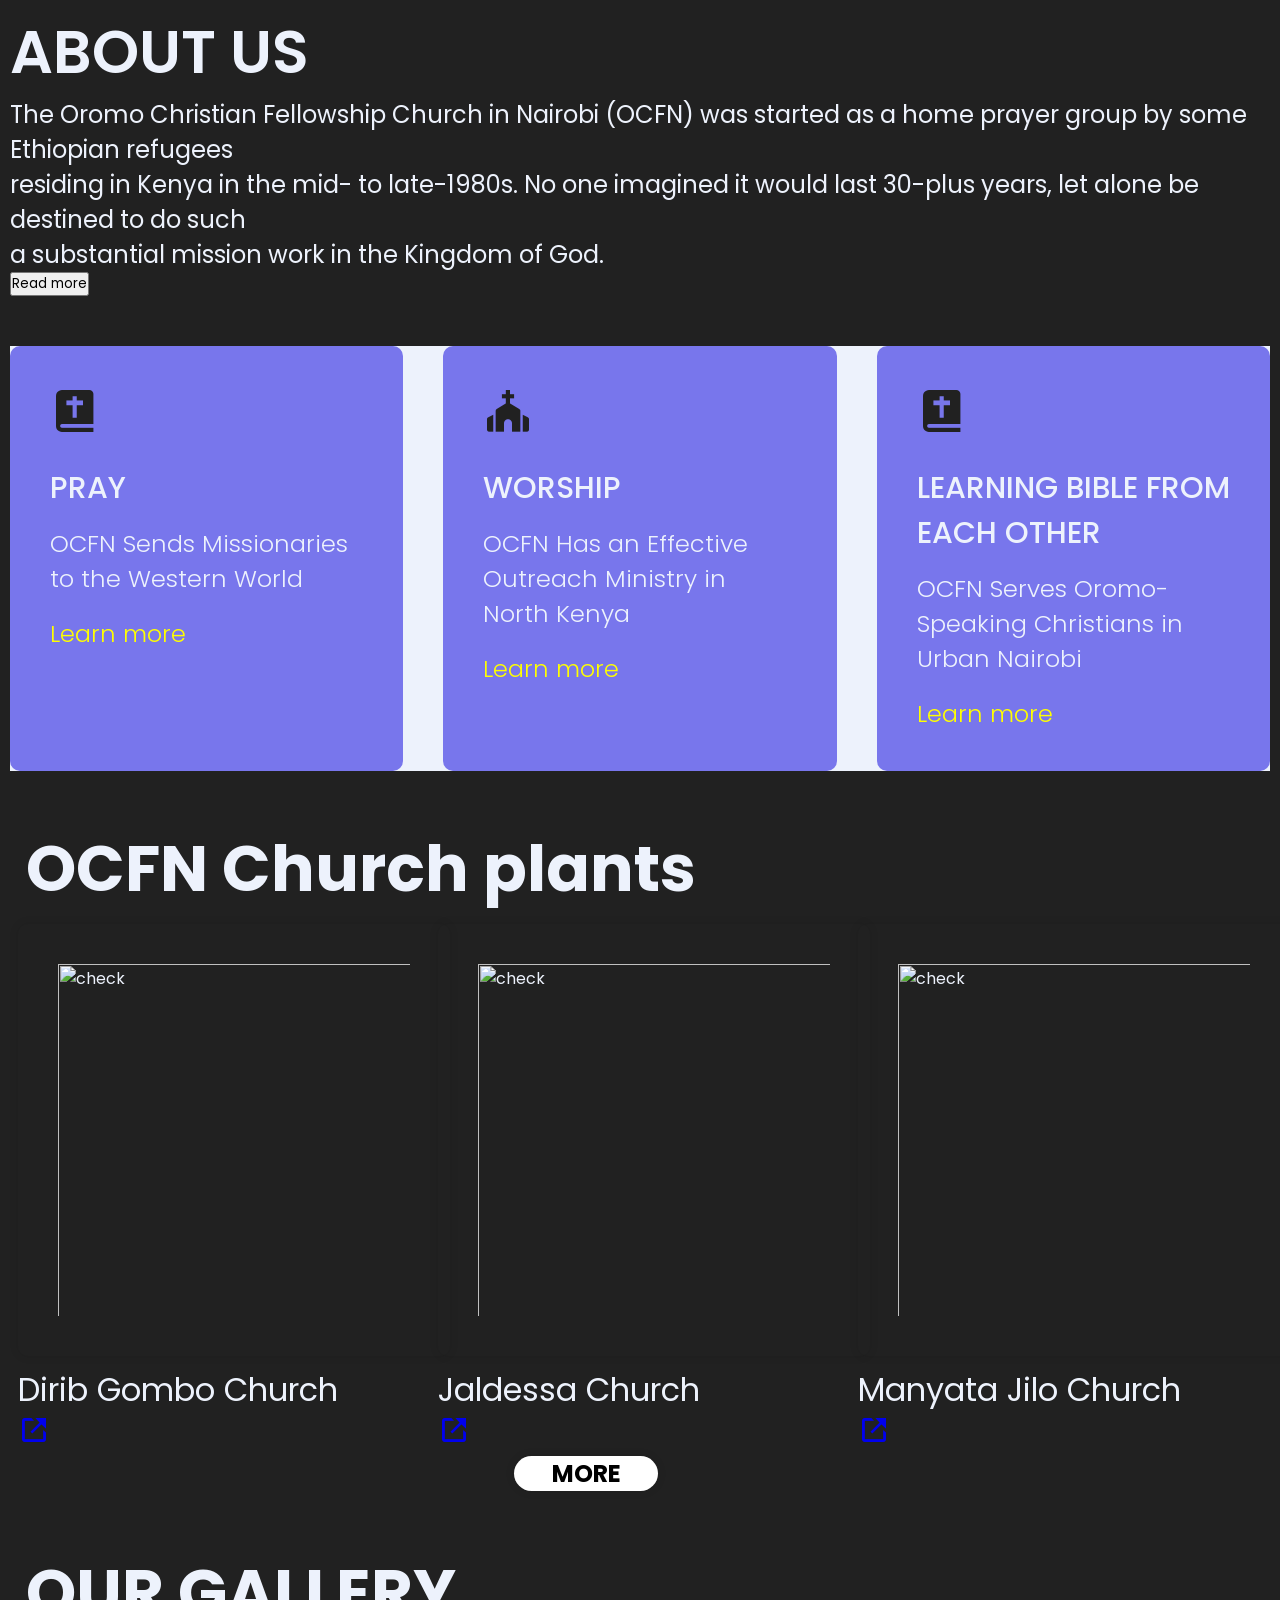
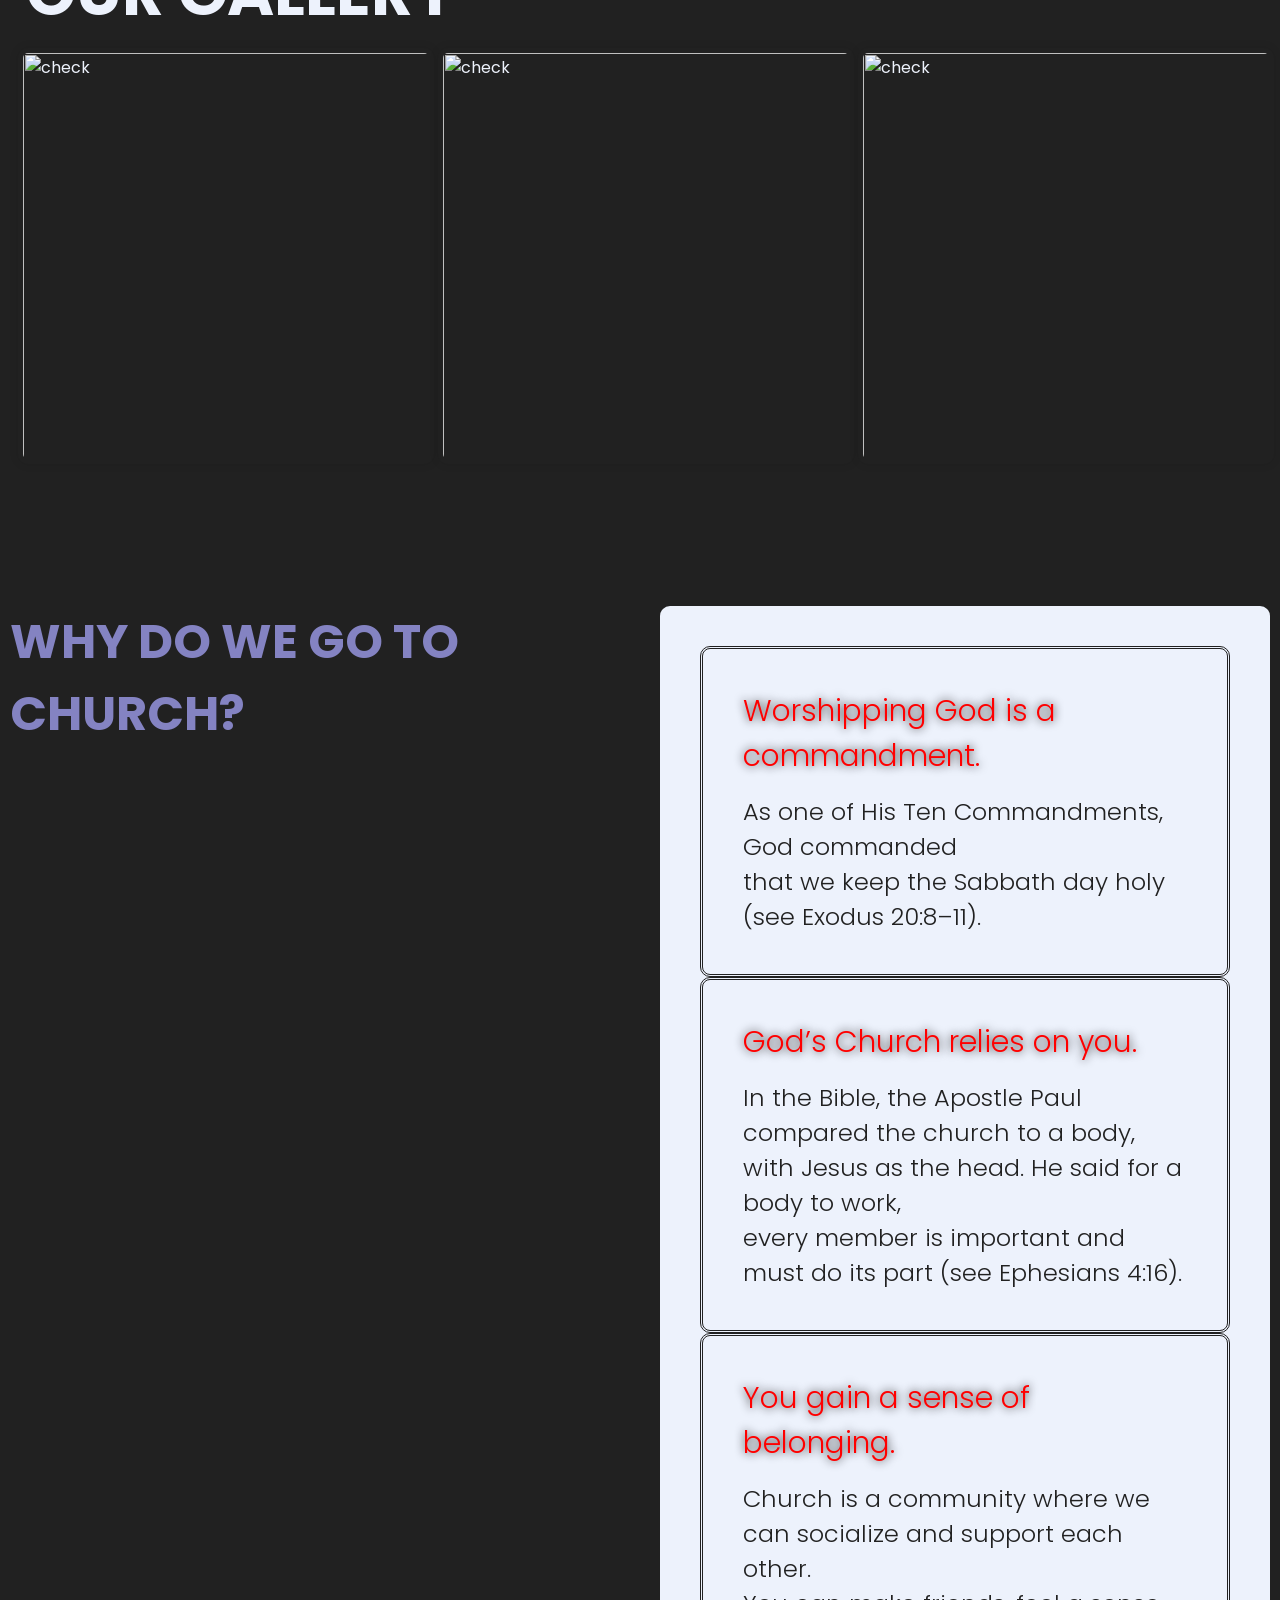
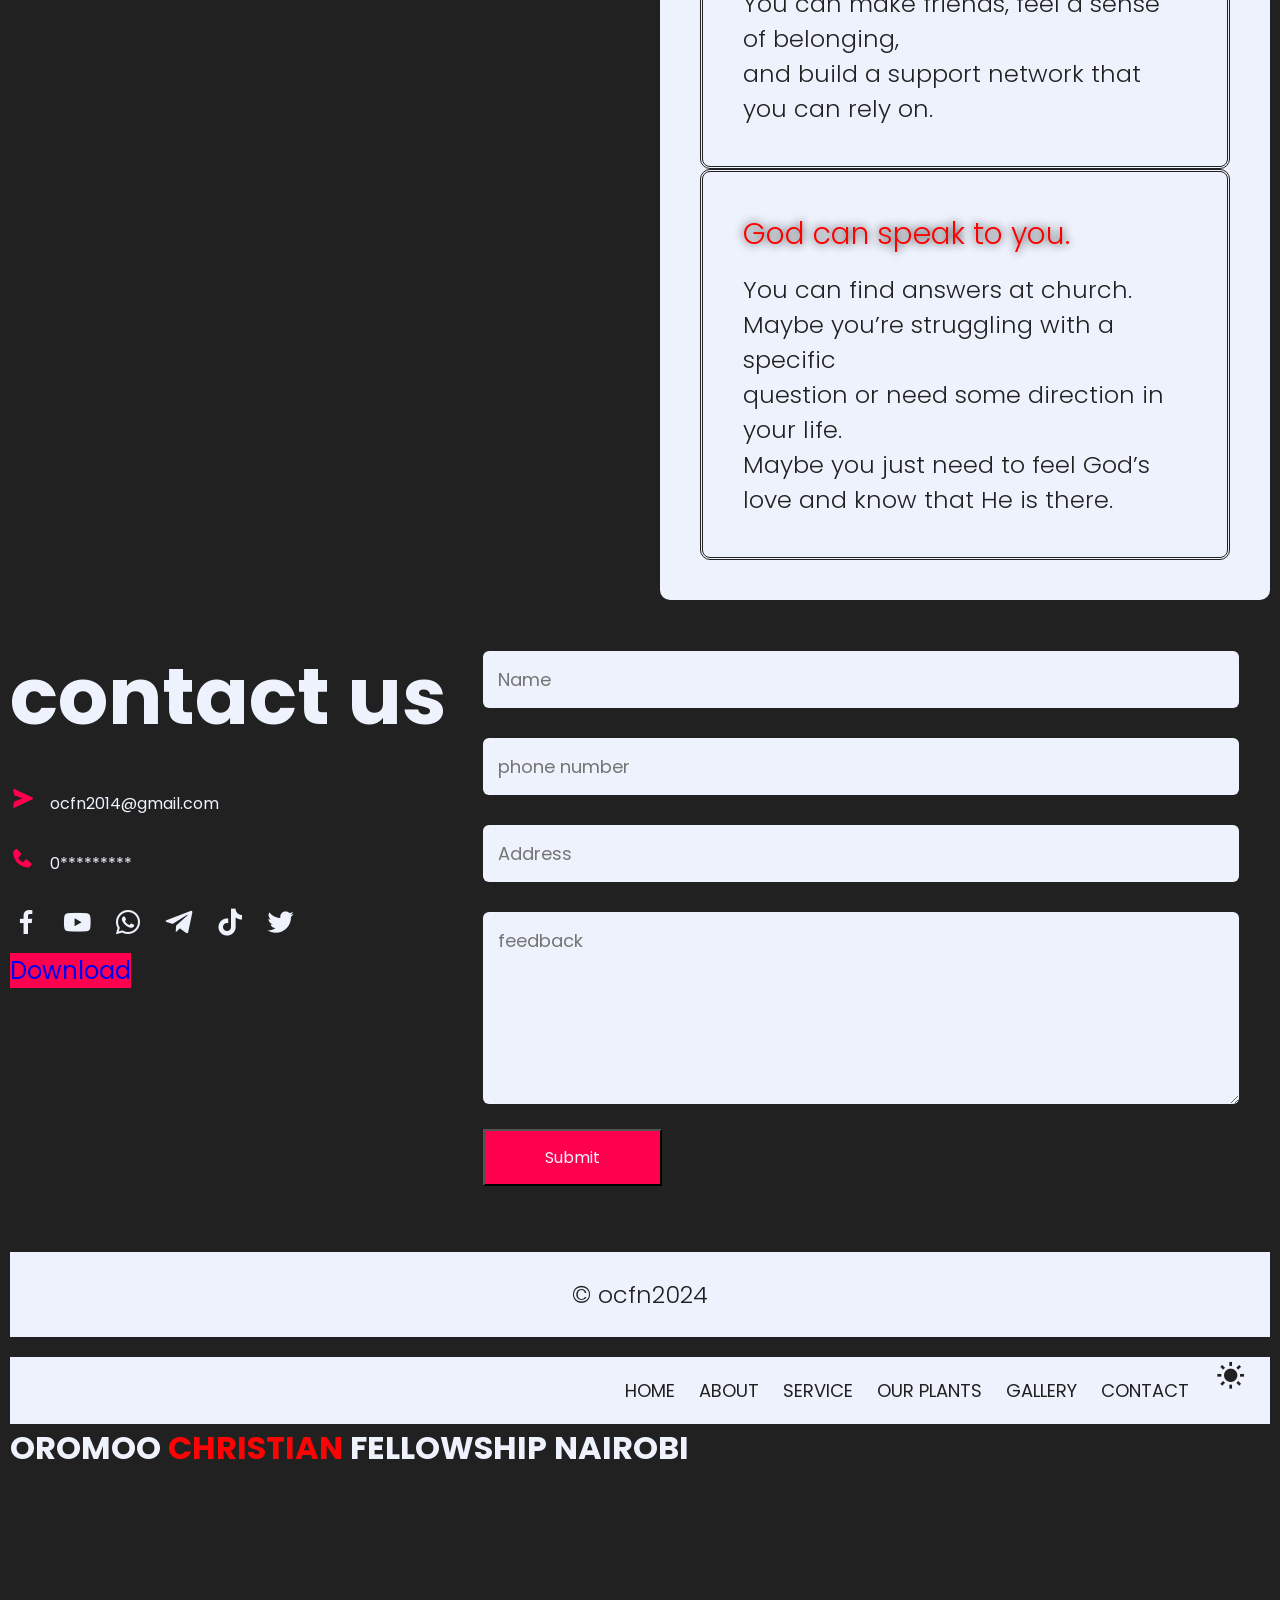
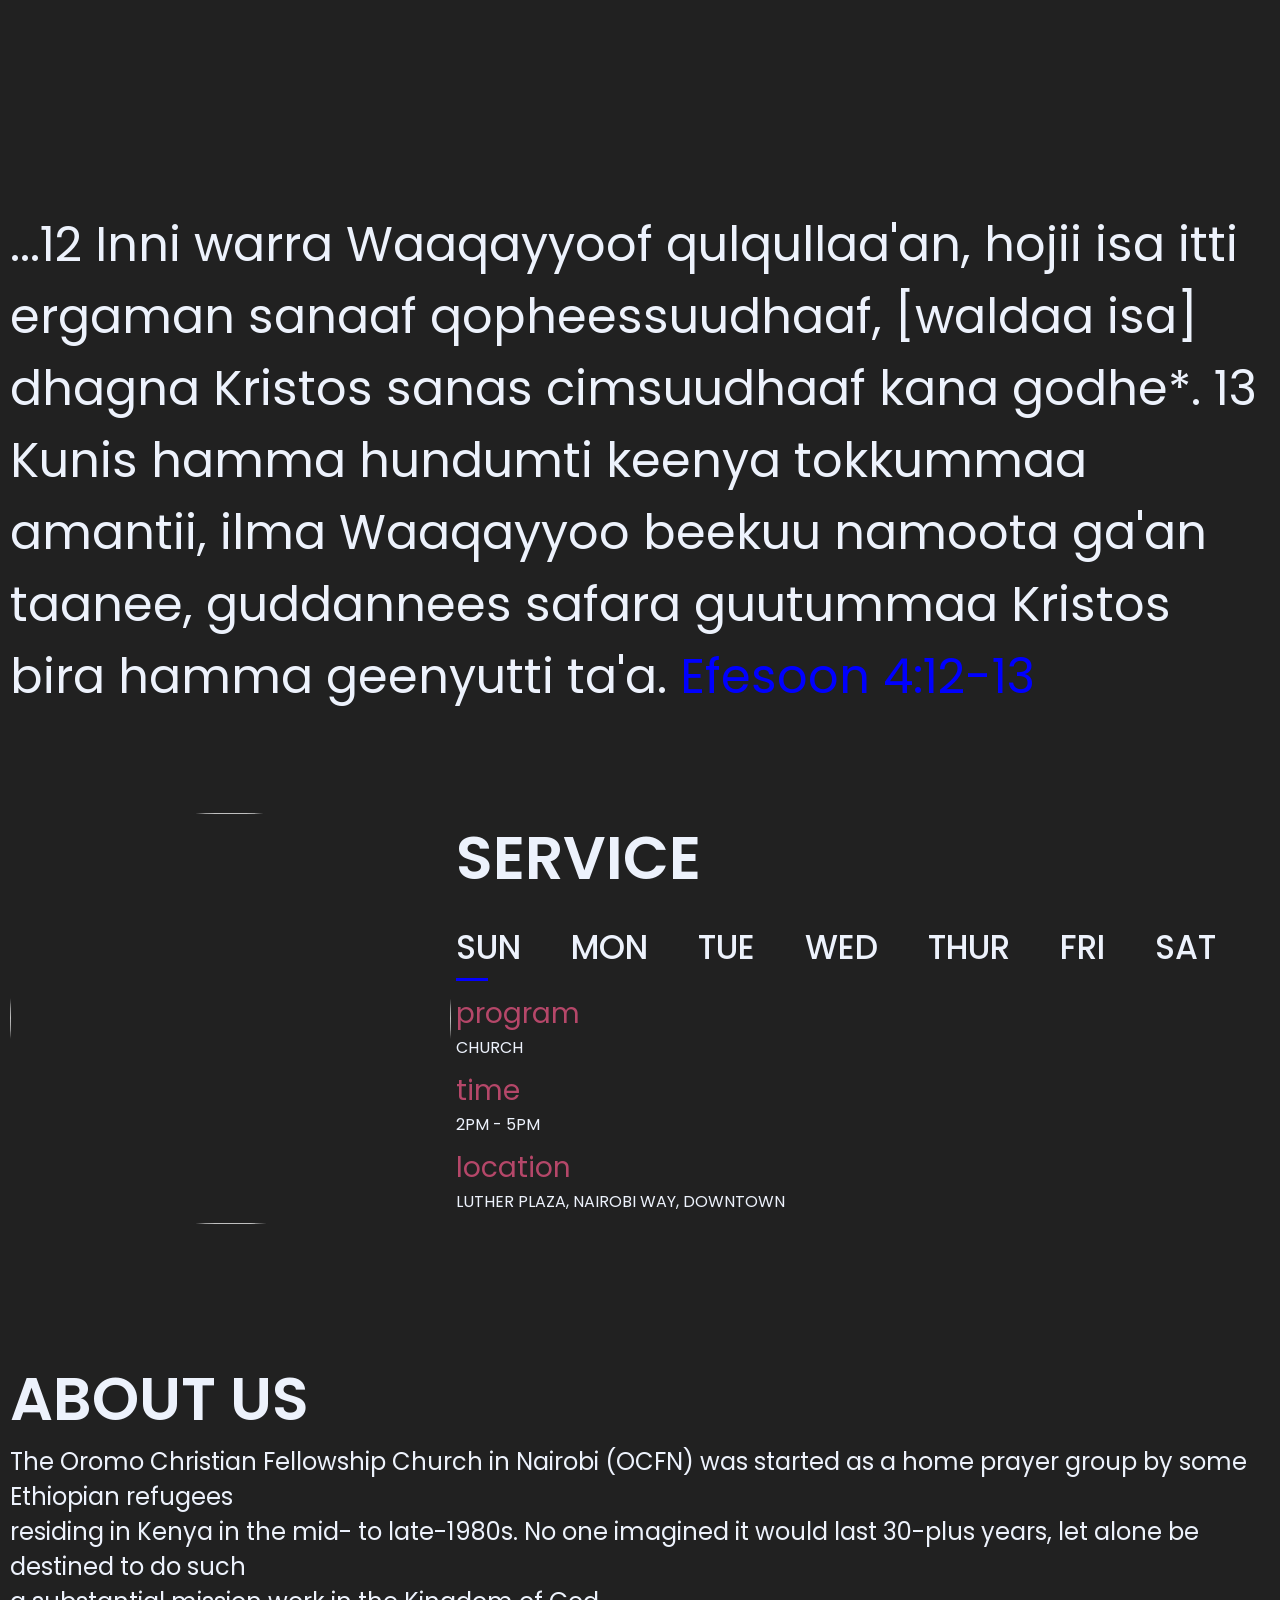
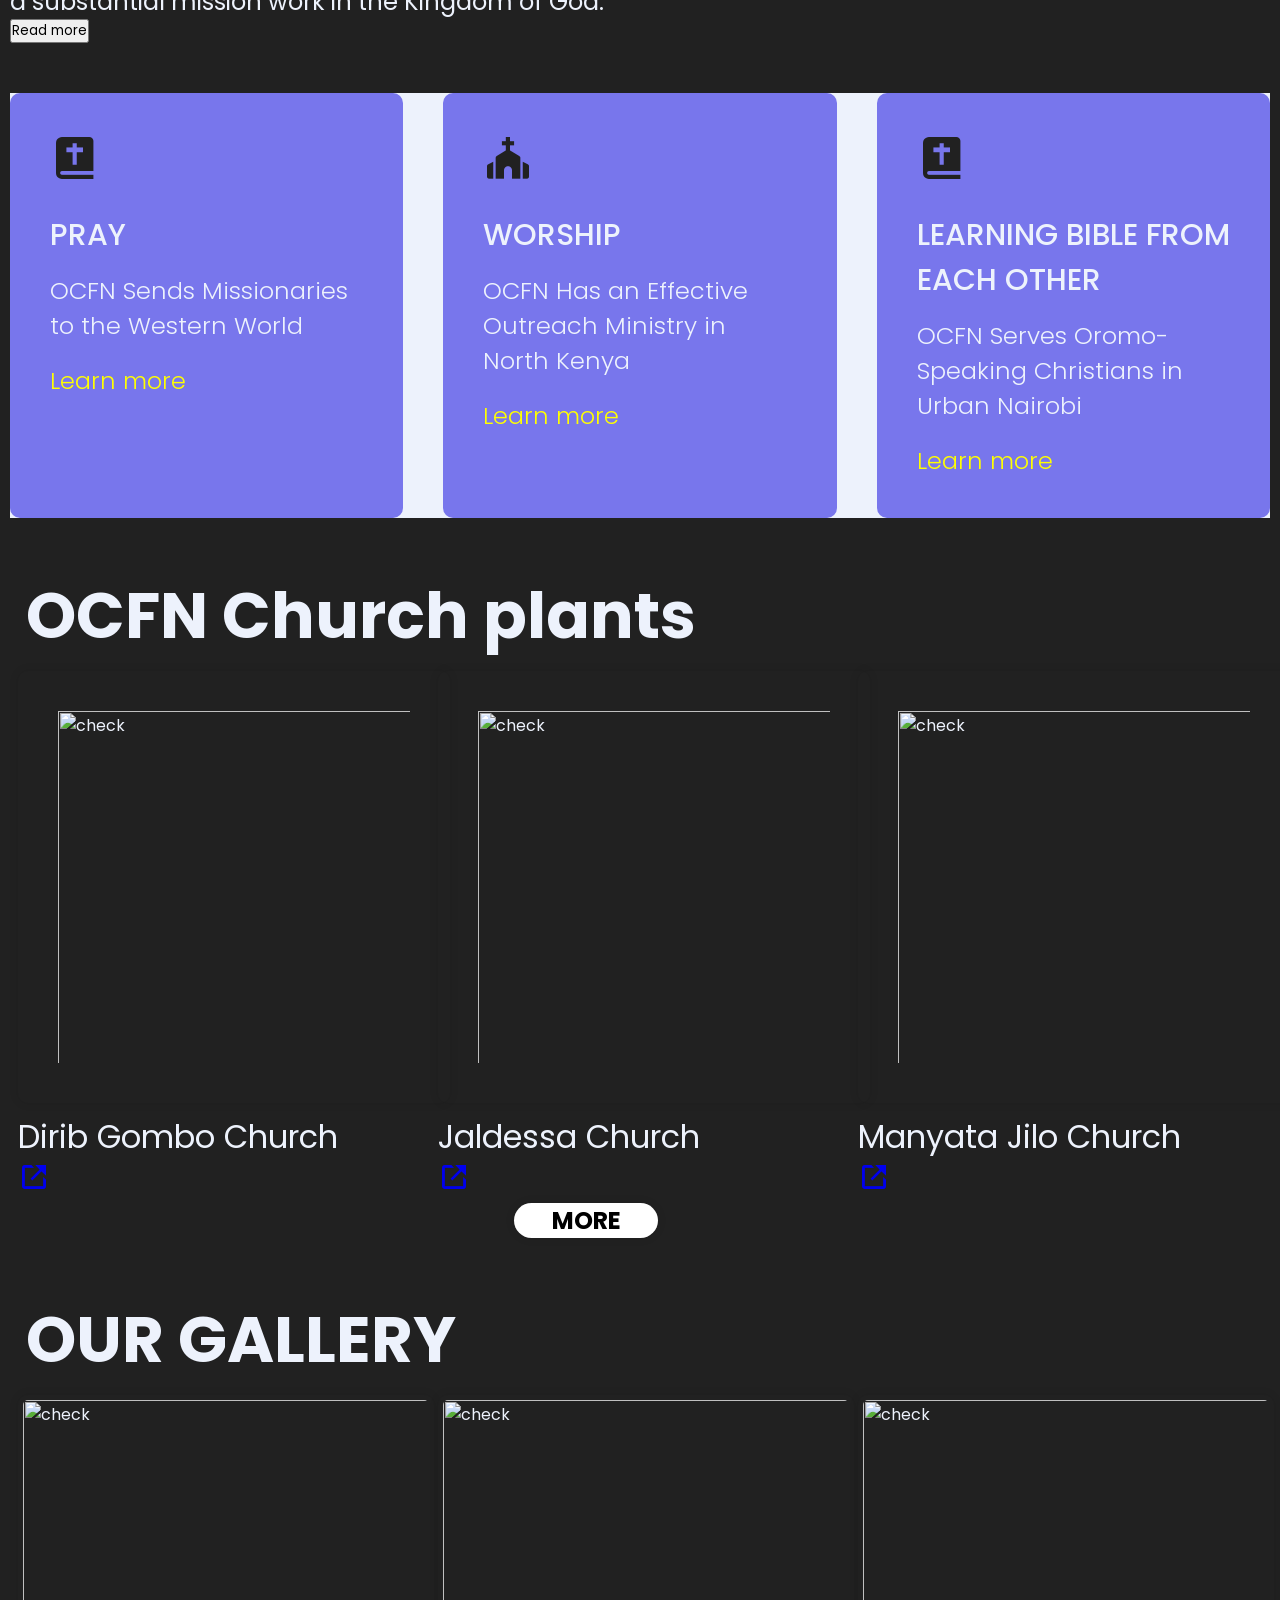
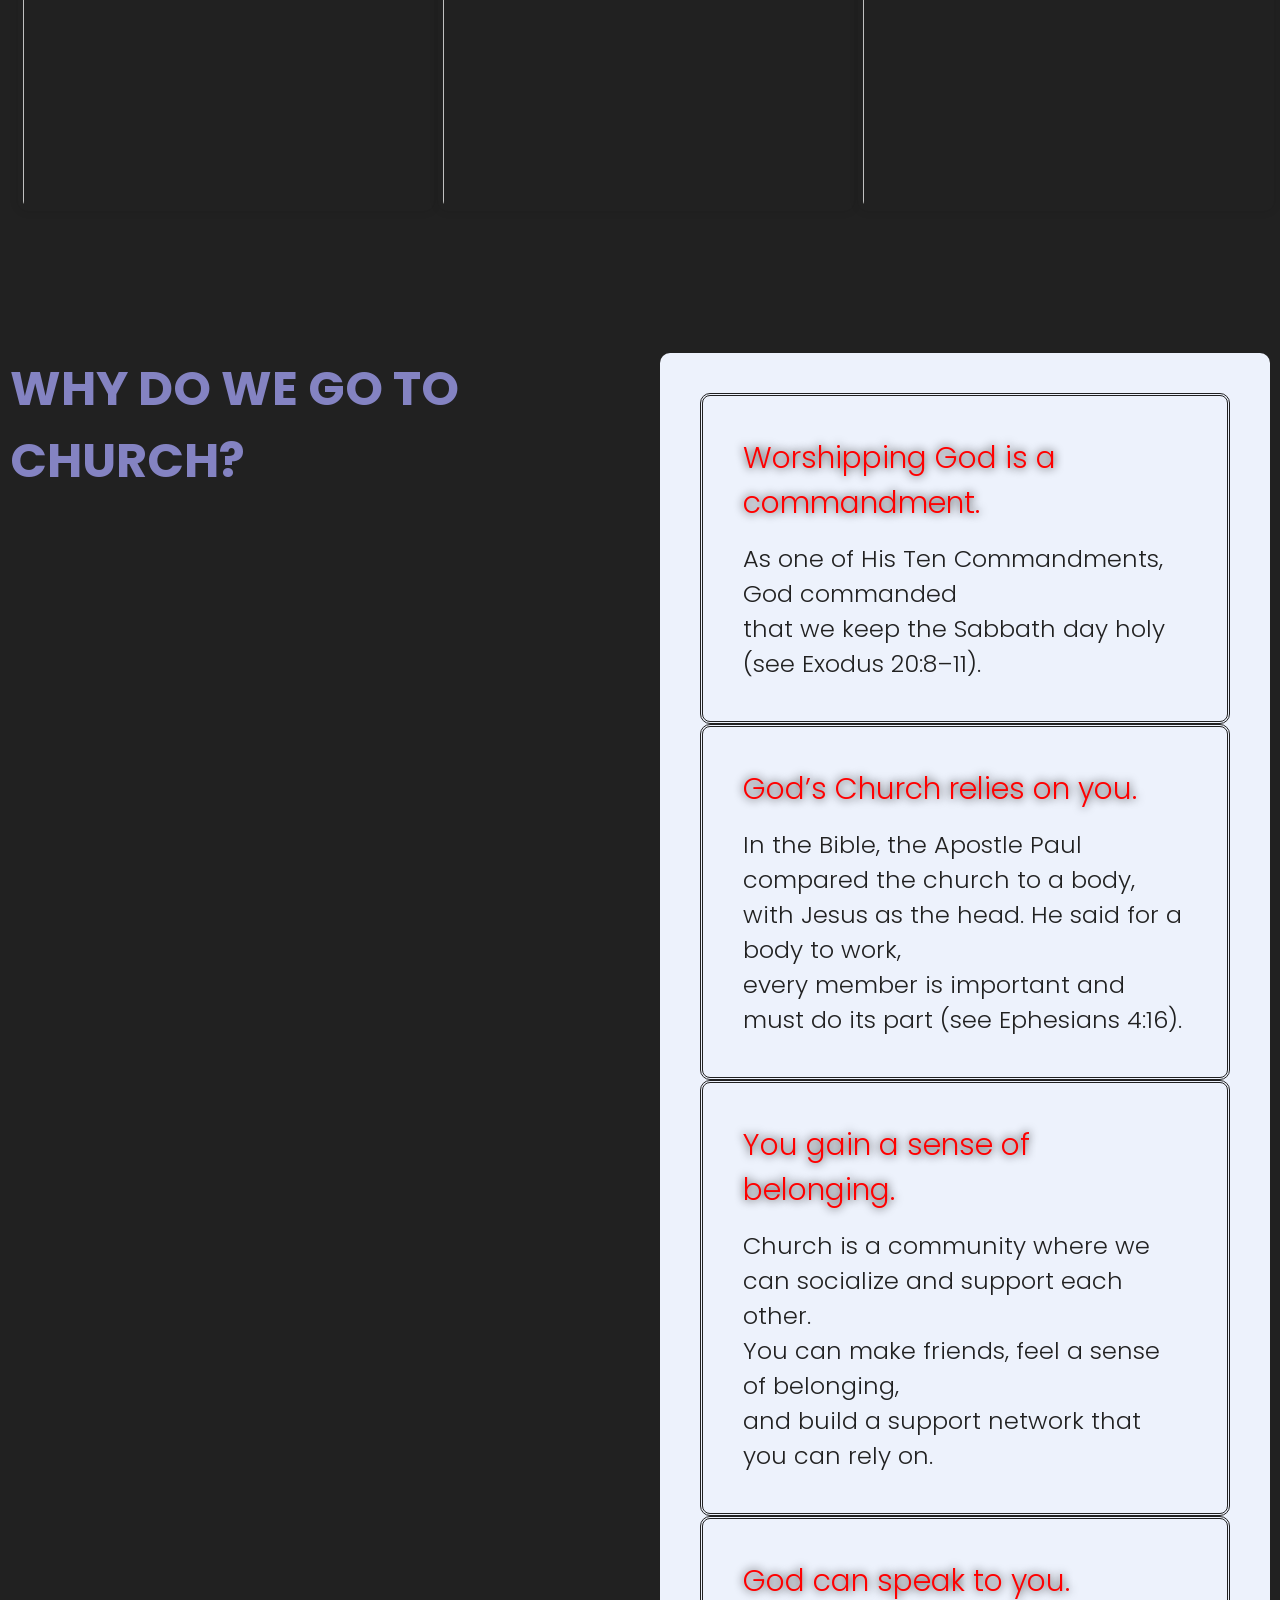
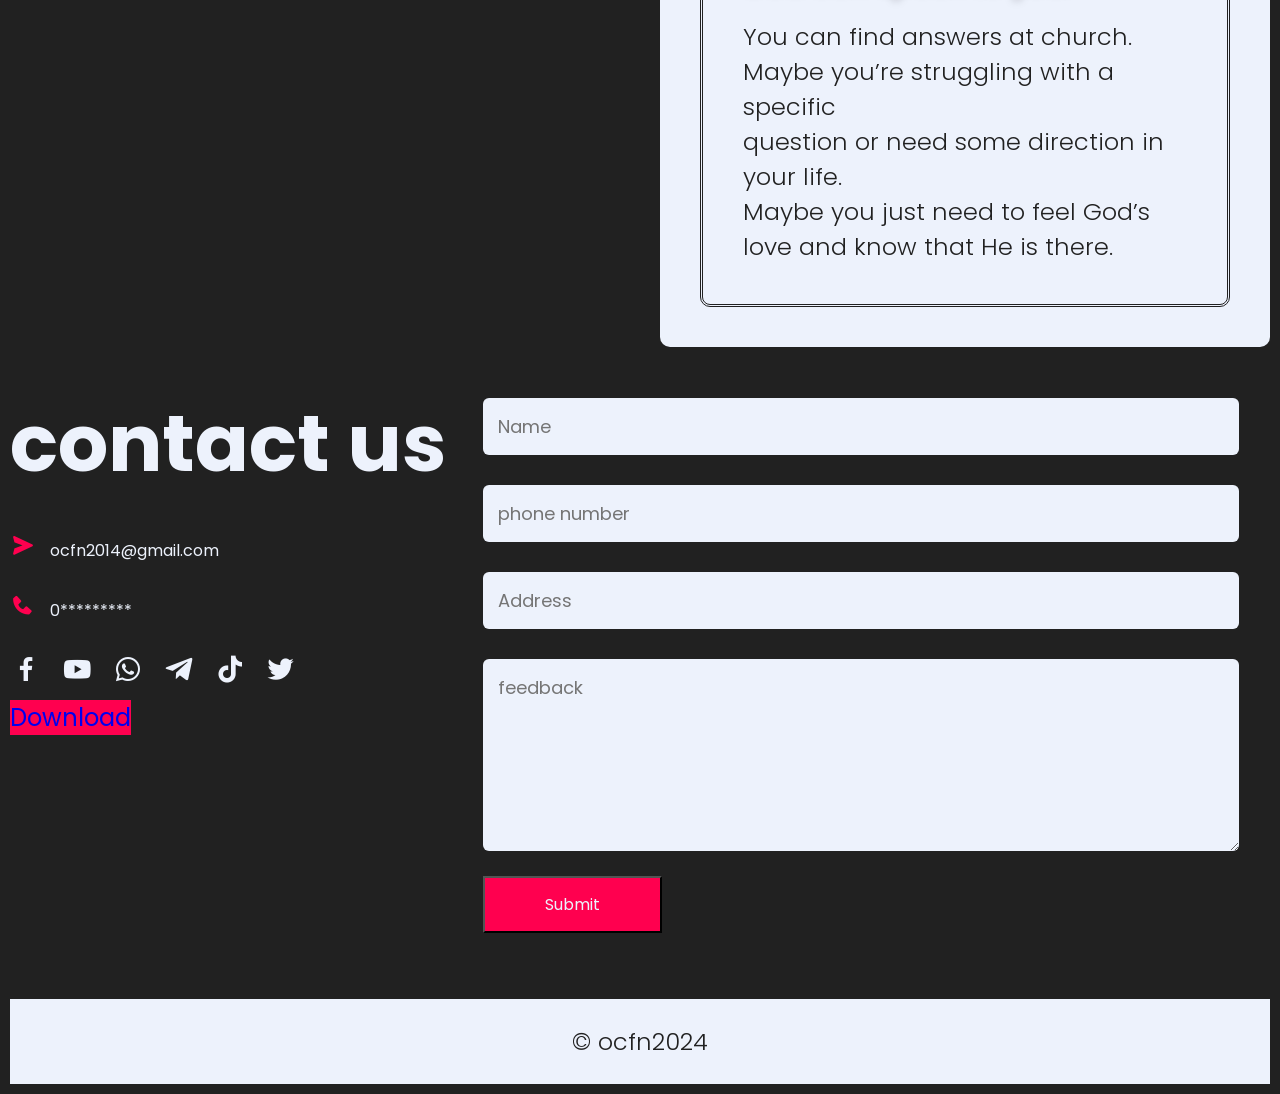
==== commit 9a878b0f: "Update index.html" ====
--- a/index.html
+++ b/index.html
@@ -1,3 +1,4 @@
+
 <html lang="en">
 <head>
     <meta charset="UTF-8">
@@ -545,13 +546,13 @@
 @media only screen and (max-width:1024px)
 {
 .container {
-  width: 486px;
-  margin-left: -10px;
+  width: 437px;
+  margin-left: 10px;
   margin-top: -10px;
 }
 body{
-    width: 453px;
-    margin-right: 1rem;
+    width: 373px;
+    
 }
     #header p{
     color: var(--secondary-color);
@@ -854,8 +855,8 @@
 <!----About us-->
 <div class="container">
 <div id="services">
-    
-        <h1 class="subtitle" id="abi">ABOUT US</h1>
+    <div id="abi" ><h1 class="subtitle">ABOUT US</h1></div>
+       <div>
         <p>
             The Oromo Christian Fellowship Church in Nairobi (OCFN) was started as a home prayer group by some Ethiopian refugees <br>
             residing in Kenya in the mid- to late-1980s. 
@@ -868,6 +869,7 @@
             and provide other necessities of church facilitation. </span> 
 
         </p>
+    </div>
         <button onclick="myFunction1()" id="myBtn">Read more</button>
         <div class="services-list">
 
@@ -953,7 +955,7 @@
                 <a href="#"><i class='bx bx-link-external'></i></a>
             </div> 
               <div class="plant">
-                <img src="https://i.ibb.co/6tZ3B8L/named.jpg" alt="check"> 
+                <img src="https://i.ibb.co/fYyWyT4/named.jpg" alt="check"> 
                 <p>Burka Isiolo Church </p>
                 <a href="#"><i class='bx bx-link-external'></i></a>
             </div> 
@@ -989,7 +991,7 @@
     
     <div>
         <div class="heaven">
-          <h2>Worshipping God is a commandment</h2>
+          <h2>Worshipping God is a commandment.</h2>
           <p>
             As one of His Ten Commandments, God commanded <br>
             that we keep the Sabbath day holy (see Exodus 20:8–11).<br>
@@ -998,7 +1000,7 @@
           </p>
         </div>
         <div class="study">
-            <h2>God’s Church relies on you</h2>
+            <h2>God’s Church relies on you.</h2>
             <p>
                 In the Bible, the Apostle Paul compared the church to a body,<br>
                  with Jesus as the head. He said for a body to work,<br>
@@ -1007,7 +1009,7 @@
             </p>
         </div>
         <div class="peace">
-            <h2>You gain a sense of belonging</h2>
+            <h2>You gain a sense of belonging.</h2>
             <p>
                 Church is a community where we can socialize and support each other. <br>
                 You can make friends, feel a sense of belonging, <br>
@@ -1016,7 +1018,7 @@
             </p>
         </div>
         <div class="closer">
-            <h2>God can speak to you</h2>
+            <h2>God can speak to you.</h2>
             <p>
                 You can find answers at church. Maybe you’re struggling with a specific <br>
                 question or need some direction in your life.<br>
@@ -1133,11 +1135,7 @@
 function openmenu(){
     sidemenu.style.left = "0";
 }
-function closemenu(){
-    sidemenu.style.left = "-233px";
-    sidemenu.style.top = "-1rem";
-    sidemenu.style.alignItems ="left";
-}
+
 const scriptURL = ''
 const form = document.forms['submit-to-google-sheet']
 const msg = document.getElementById("msg")
@@ -1170,13 +1168,14 @@
     less.style.display = "inline";
     btnText.innerHTML = "Read more"; 
     moreText.style.display = "none";
-  } else {
+  } 
+  else { 
     less.style.display = "none";
     btnText.innerHTML = "Read less"; 
     moreText.style.display = "inline";
     
-    
-      document.getElementById('abi').scrollIntoView({ behavior: 'smooth' });
+   
+        document.getElementById('abi').scrollIntoView({behavior:"smooth"});
   }
 }
 function myFunction2() {
@@ -1231,14 +1230,1243 @@
 
         var plantsElement = document.getElementById('rd');
         plantsElement.scrollIntoView({ behavior: 'smooth' });
+    }   
+}
+    </script>
+</body>
+</html><html lang="en">
+<head>
+    <meta charset="UTF-8">
+    <link rel ="shirtcut icon" type="x-icon" href="https://i.ibb.co/6vWvL61/nm.jpg">
+    
+    <meta name="viewport" content="width=device-width, initial-scale=1.0">
+    <title> OCFN WEB PAGE</title>
+<link rel="stylesheet" href="oc.css">
+<link rel="preconnect" href="https://fonts.googleapis.com">
+<link rel="preconnect" href="https://fonts.gstatic.com" crossorigin>
+<link rel="stylesheet" href="https://fonts.googleapis.com/css2?family=Material+Symbols+Outlined:opsz,wght,FILL,GRAD@20..48,100..700,0..1,-50..200" />
+<link href='https://unpkg.com/boxicons@2.1.4/css/boxicons.min.css' rel='stylesheet'>
+<style>
+    @import url('https://fonts.googleapis.com/css2?family=poppins:wgt@400;500;600&display=swap');
+
+*{
+    margin: 0;
+    padding: 0;
+    font-family: 'poppins',sans-serif;
+    box-sizing: border-box;
+}
+:root{
+    --secondary-color:#edf2fc;
+    --primary-color:#212121; 
+   
+}
+.dark-theme{
+    --secondary-color:rgb(8, 8, 8);
+    --primary-color:#edf2fc;
+}
+
+body{
+    background:var(--primary-color);
+    color: var(--secondary-color);
+    
+}
+html{
+    scroll-behavior:smooth;
+}
+#header{
+    width: 100%;
+    height: 100vh;
+    background-position: center;
+    background-repeat: no-repeat;
+    background-size: cover;
+    background-color:var(--primary-color);
+    
+}
         
-
+ mark{
+    background:var(--primary-color);
+    color: rgb(252, 4, 4);
+}
+.container{
+    padding: 10px 10px;  
+}
+p,h1{
+    color: var(--secondary-color);
+}
+nav{
+  background-color:var(--secondary-color);
+  color:var(--primary-color);
+  display: flex;
+  justify-content: space-between;
+  align-items: center;
+  padding: 10px;
+}
+nav ul{
+    margin-left: 48%;
+}
+nav ul li{
+    display: inline-block;
+    list-style: none;
+    margin: 10px 10px;
+    text-align: right;
+    background-color:var(--secondary-color); 
+}
+.menu{
+    display: none;
+    cursor: pointer; 
+}
+
+
+nav ul li a {
+    color:var(--primary-color);
+    text-decoration: none;
+    font-size: 18px;
+    position: relative;
+}
+
+nav ul li a::after{
+    content: '';
+    width: 0;
+    height: 3px;
+    background: #ffe600;
+    position: absolute;
+    left: 0;
+    bottom: -6px;
+    transition: 0.5s;
+}
+nav ul li a:hover::after{
+    width: 100%;
+}
+.header-text{
+    margin-top:-28rem;
+    font-size: 30px;
+}
+.header-text P{
+    color:var(--secondary-color);
+    font-size: 3rem;
+    margin-top: -6rem;
+}
+.header-text h1{
+    font-size: 60px;
+    margin-top: 20px;
+}
+.header-text h1 span{
+    color: #ff004f;
+}
+/*------about------*/
+#about{
+    padding: 80px 0;
+    color: var(--secondary-color);
+}
+.row{
+    display: flex;
+    justify-content: space-between;
+    flex-wrap: wrap;
+}
+.about-col-1{
+    flex-basis: 35%;
+}
+.about-col-1 img{
+    width: 100%;
+    border-radius: 65rem;
+     
+    -webkit-transition-duration: 0.3s;
+    transition-duration: 0.5s;
+    -webkit-transition-property:box-shadow, transform;
+    transition-property: box-shadow,transform;
+}
+.about-col-1 img:hover{
+    box-shadow: 0px 10px 1rem 1rem rgb(255, 230, 9);
+   -webkit-transform: scale(1.1);
+   transform: scale(1.1);
+}
+.about-col-2 {
+   flex-basis: 1rem;
+}
+.subtitle{
+    font-size: 60px;
+    font-weight: 600;
+    color: var(--secondary-color);
+}
+.tab-titles{
+    display: flex;
+    margin: 20px 0 20px;
+}
+
+.tab-links{
+    margin-right: 50px ;
+    font-size: 33px;
+    font-weight: 500;
+    cursor: pointer;
+    position:relative;
+    
+}
+.tab-links::after{
+    content: '';
+    width: 0;
+    height: 3px;
+    background: #0400ff;
+    position: absolute;
+    left: 0;
+    bottom: -8px;
+    transition: 0.5s;
+
+}
+.tab-links.active-link::after{
+    width: 50%;
+}
+.tab-contents ul li{
+    list-style: none;
+    margin: 10px 0;
+}
+.tab-contents ul li span{
+    color: #b54769;
+    font-size: 28px;
+}
+.tab-contents{
+    display: none;
+    
+}
+.tab-contents.active-tab{
+    display: block;
+}
+/*------services-----*/
+#services{
+    padding: 30px 0;
+}
+
+.services-list{
+    display: grid;
+    grid-template-columns:repeat(auto-fit, minmax(250px,1fr));
+    grid-gap: 40px;
+    margin-top: 50px;
+    background:var(--secondary-color);
+    color: var(--primary-color);
+}
+.services-list div{
+    background: rgb(120, 118, 236);
+    padding: 40px;
+    font-size: 29px;
+    font-weight: 300;
+    border-radius: 10px;
+    transition: background 0.5s, transform 0.5s;
+}
+.services-list div i{
+    font-size: 50px;
+    margin-bottom: 30px;
+}
+#services p{
+    font-size: 1.5rem;
+}
+#more{
+    display: none;
+}
+
+.services-list div h2{
+    font-size: 30px;
+    font-weight: 500;
+    margin-bottom: 15px;
+    color: var(--secondary-color);
+}
+.services-list div a{
+    text-decoration: none;
+    color: yellow;
+    font-size: 1.5rem;
+    margin-top: 20px;
+    display: inline-block;
+}
+.services-list div:hover{
+background: #ff004f;
+transform: translateY(-10px);
+}
+/*----Plants-----*/
+.plant{
+    float: left;
+    width: 33.33%;
+    padding: 8px;
+    
+}
+.plants::after{
+    content: "";
+    display: table;
+    clear: both;
+}
+#plants h1{
+    margin-left: 1rem;
+    font-size: 4rem;
+}
+#plants img{
+    width: 27rem;
+    padding: 40px;
+    border-radius: 10px;
+    margin-bottom: 10px;
+    box-shadow: 0 0 10px rgba(0,0,0,0.1);
+    -webkit-transition-duration: 0.3s;
+    transition-duration: 0.3s;
+    -webkit-transition-property:box-shadow, transform;
+    transition-property: box-shadow,transform;
+}
+#plants p, .bx{
+    font-size: 2rem;
+}
+#more2{
+    display: none;
+}
+#myBtn2{
+    margin:  2px 40%;
+    cursor: pointer;
+    width: 9rem;
+    border-radius: 2rem;
+    border: none;
+    background-color: #fff;
+    border-color: navajowhite;
+    font-size: 1.5rem;
+    display: inline-block;
+    border: none;
+    font-weight: bold;
+    box-shadow: 0 0 10px rgba(0,0,0,0.1);
+    cursor: pointer;
+    text-transform: uppercase;
+    text-decoration: none;
+    text-align: center;
+    -webkit-transition-duration: 0.3s;
+    transition-duration: 0.3s;
+    -webkit-transition-property:box-shadow, transform;
+    transition-property: box-shadow,transform;
+}
+#myBtn2:hover,#myBtn:focus,.myBtn:active{
+    box-shadow: 0 0 20px rgba(0,0,0,0.5);
+   -webkit-transform: scale(1.1);
+   transform: scale(1.1);
+}
+/*-- gallery--*/
+#gallery
+{
+    margin-top: 2rem;
+}
+#gallery h1{
+margin-left: 1rem;
+font-size: 4rem;
+}
+.column{
+    float: left;
+    width: 33.33%;
+    padding: 8px;
+    
+}
+.row::after{
+    content: "";
+    display: table;
+    clear: both;
+}
+.column img{
+    width: 26rem;
+    padding: 5px;
+    border-radius: 10px;
+    box-shadow: 0 0 10px rgba(0,0,0,0.1);
+    -webkit-transition-duration: 0.3s;
+    transition-duration: 0.3s;
+    -webkit-transition-property:box-shadow, transform;
+    transition-property: box-shadow,transform;
+} 
+.column img:hover,.column img:focus,.column img:active{
+    box-shadow: 0 0 20px rgba(0,0,0,0.5);
+   -webkit-transform: scale(1.1);
+   transform: scale(1.1);
+}
+#more1{
+    display: none;
+}
+#myBtn1{
+    width: 10rem;
+    margin: 2rem 40%;
+    background-color: #fff;
+    border-color: navajowhite;
+    font-size: 1.5rem;
+    display: inline-block;
+    border: none;
+    font-weight: bold;
+    box-shadow: 0 0 10px rgba(0,0,0,0.1);
+    cursor: pointer;
+    text-transform: uppercase;
+    text-decoration: none;
+    text-align: center;
+    
+    -webkit-transition-duration: 0.3s;
+    transition-duration: 0.5s;
+    -webkit-transition-property:box-shadow, transform;
+    transition-property: box-shadow,transform;
+}
+#myBtn1:hover ,#myBtn:focus,.myBtn:active{
+   box-shadow: 0 0 20px rgba(0,0,0,0.5);
+   -webkit-transform: scale(1.1);
+   transform: scale(1.1);
+}
+/*------why-----*/
+
+.why{
+    display: grid;
+    grid-template-columns:repeat(auto-fit, minmax(250px,1fr));
+    grid-gap: 40px;
+    margin-top: 50px;
+    background-image: url(https://i.ibb.co/99bLw5g/istockphoto-157315514-170667a.webp);
+    background-repeat: no-repeat;
+    background-size: cover;
+    color: var(--primary-color);
+}
+.why div{
+    background:var(--secondary-color);
+    padding: 40px;
+    font-size: 29px;
+    font-weight: 300;
+    border-radius: 10px;
+    transition: background 0.5s, transform 0.5s;
+}
+.why div i{
+    font-size: 50px;
+    margin-bottom: 30px;
+}
+  
+.why h1{
+    color: rgb(132, 131, 194);
+    font-size: 3rem;
+}
+.why .heaven,.closer,.peace,.study{
+border-style:double;
+}
+
+.why p{
+    font-size: 1.5rem;
+    color: var(--primary-color);
+}
+
+
+.why div h2{
+    font-size: 30px;
+    font-weight: 500;
+    margin-bottom: 15px;
+    color:rgb(255, 0, 0);
+    font-weight: 300;
+    text-shadow: 0 0 10px #141213;
+    
+}
+.why div a{
+    text-decoration: none;
+    color: yellow;
+    font-size: 1.5rem;
+    margin-top: 20px;
+    display: inline-block;
+}
+
+/*-----CONTACT----*/
+#contact{
+    margin-top: 1rem;
+}
+.contact-left{
+    flex-basis: 35%;
+}
+.sub-title{
+    font-size: 5rem;
+}
+.contact-right{
+    flex-basis:60%;
+}
+.contact-left p{
+     margin-top: 30px;
+}
+.contact-left p i{
+    color: #ff004f;
+    margin-right: 15px;
+    font-size: 25px;
+}
+.social-icons{
+    margin-top: 30px;
+}
+.social-icons a{
+    text-decoration: none;
+    font-size: 30px;
+    margin-right: 15px;
+    color: var(--secondary-color);
+    display: inline-block;
+    transition: transform 0.5s;
+}
+.social-icons a:hover{
+    
+    transform: translateY(-5px);
+}
+.btn.btn2{
+    display: inline-block;
+    background: #ff004f;
+    margin-top: 10px;
+    text-decoration: none;
+}
+.bxl-facebook:hover{
+    color: #0400ff;
+}
+.bxl-telegram:hover{
+    color: #0084ff;
+}
+.bxl-tiktok:hover{
+    color:rgb(194, 88, 88) ;
+}
+.bxl-twitter:hover{
+    color: #00a2ff;
+}
+.bxl-whatsapp:hover{
+    color: rgb(5, 255, 5);
+}
+.bxl-youtube:hover{
+    color: red;
+}
+.btn{
+    font-size: 1.5rem;
+    
+}
+.contact-right form{
+    width: 100%;
+}
+form input, form textarea{
+    width: 100%;
+    border: 0;
+    outline: none;
+    background:var(--secondary-color);
+    padding:15px;
+    margin: 15px 0;
+    color:var(--primary-color);
+    font-size: 18px;
+    border-radius: 6px;
+}
+form .btn2{
+    padding: 14px 60px;
+    margin-top:4rem;
+    font-size: 1rem;
+    cursor: pointer;
+    color: var(--secondary-color);
+}
+.copyright{
+    width: 100%;
+    text-align: center;
+    padding: 25px 0;
+    background: var(--secondary-color);
+    font-weight: 300;
+    margin-top: 50px;
+    font-size: 1.5rem;
+    color: var(--primary-color);
+}
+#msg{
+    color: #61b752;
+    margin-top: 1rem;
+    display: block;
+    
+}
+#menu1,#menu2{
+    display: none;
+}
+nav #icon{
+    color: var(--primary-color);
+    cursor: pointer;
+    width: 30px;
+    cursor: pointer;
+    transform: translate(-50%, -50%);
+}
+
+#open-menu{
+  display: none;  
+}
+
+.header-text span{
+    color: blue;
+}
+/*------------css for small screen-------*/
+@media only screen and (max-width:1024px)
+{
+.container {
+  width: 437px;
+  margin-left: 10px;
+  margin-top: -10px;
+}
+body{
+    width: 373px;
+    
+}
+    #header p{
+    color: var(--secondary-color);
+    position: relative;
+    margin-top: 5rem;
+    margin-left: 1rem;
+    font-size: 1.3rem;
+
+   }
+   
+  #menu1 {
+    display: none;
+  }
+
+  #menu2 {
+    display: block;
+  }
+
+
+    nav ul 
+    {
+        background: #141213;
+        position:fixed;
+        top: 0.5rem;
+        right: -200px;
+        width: 200px;
+        height: 60vh;
+        text-align:center;
+        padding-top:50px;
+        z-index: 2;
     }
-
-    
-}
-
-
+nav ul li{
+    display: block;
+    margin:25px;
+}
+
+nav ul .bx{
+    position: absolute;
+    top: 25px;
+    left: 25px;
+    background-color: red;
+    cursor: pointer;
+}
+ 
+ #menu1 {
+    display:block;
+    font-size: 3rem; 
+    cursor: pointer;
+    
+}
+#menu2{
+    display:none;
+    font-size: 24px; 
+    cursor: pointer;
+}
+.sub-title{
+    font-size: 40px;
+}
+
+.about-col-1,.about-col-2{
+    flex-basis: 100%;
+}
+.about-col-1{
+    margin-bottom: 30px;
+    
+}
+.about-col-1 img{
+    
+    border-radius: 25rem;
+    width: 22rem;
+}
+.about-col-2{
+    font-size: 14px;
+}
+
+.tab-links{
+    font-size: 18px;
+    margin-right: 50px;
+    margin: 10px 0px;
+}
+ 
+.contact-left,.contact-right{
+    flex-basis: 100%;
+}
+.copyright{
+    font-size: 24px;
+    color:var(--primary-color);
+}
+#msg{
+    color: #61b752;
+    margin-top: -35px;
+    display: block;
+}
+#header{
+    width: 100%;
+    height: 50vh;
+}
+#services{
+margin: -6rem 0;
+}
+.header-text p{
+    margin-top: 20rem;
+    font-size: 1px;
+}
+.layer h3{
+margin-left: 6rem;
+}
+.layer p{
+    margin: -9rem 0;
+}
+#gallery ,#plants{
+    width: calc(100% - 20px);
+}
+#plants h1{
+    font-size: 40px;
+    margin: 3rem;
+    
+}
+#plants p .bx-link-external{
+    margin: 0 2rem;
+    display: inline;
+    
+}
+#myBtn2{
+    margin-left:9rem;
+}
+#myBtn1{
+    margin-top: 52rem;
+    margin-left: 9rem;
+}
+
+    
+    .plant{
+        width:100%; 
+    }
+   
+    .plants{
+        width: 30rem;
+        margin: 1rem 0;
+        width: 15rem;
+    }
+    
+    .row{
+        width:100%;
+    }
+    .column{
+        width:100%;
+        margin:1rem 0;
+        height: 15rem;
+    } 
+    
+
+    .tab-links {
+        margin: 0 9px; 
+    }
+    .tab-contents{
+        font-size: 1.5rem;
+        margin-left: 1rem;
+    }
+    #icon{
+    margin-left: 18rem;
+    margin-top: 13px;
+    font-size: 3rem;
+    cursor: pointer;
+    color: var(--primary-color);
+    transform: translate(-50%, -50%);
+    }
+    
+#msg{
+    margin-top: 1rem;
+    font-size: 2rem;
+} 
+#why{
+    margin-top: -55rem;
+}
+}
+</style>
+
+</head>
+<body>
+    <div class="container">
+    <div id="header">
+       
+        <nav>
+            
+            <ul id="sidemenu">
+                <li><a href="#header">HOME</a></li>
+                <li><a href="#services">ABOUT</a></li>
+                <li><a href="#about">SERVICE</a></li>
+                <li><a href="#plants">OUR PLANTS</a></li>
+                <li><a href="#gallery">GALLERY</a></li>
+                <li><a href="#contact">CONTACT</a></li></ul>
+                <div class="menu">
+                    </div>
+            <i class='bx bx-bible' id="menu1"></i>
+             <i class='bx bxs-sun' id="icon" class="icon"></i>
+        </nav>
+        <h1>OROMOO <mark>CHRISTIAN</mark>  FELLOWSHIP NAIROBI</h1>
+        </div>
+       
+        <div class="header-text">
+            
+            <P>...12 Inni warra Waaqayyoof qulqullaa'an, hojii isa itti ergaman sanaaf qopheessuudhaaf, [waldaa isa] dhagna Kristos sanas cimsuudhaaf kana godhe*. 13 Kunis hamma hundumti keenya tokkummaa amantii, ilma Waaqayyoo beekuu namoota ga'an taanee, guddannees safara guutummaa Kristos bira hamma geenyutti ta'a.
+
+               <span>Efesoon 4:12-13</span></P>
+        </div>
+    </div>
+    
+    
+        <div class="container">
+    <div id="about">
+        
+            <div class="row">
+                <div class="about-col-1">
+                    <img src="https://i.ibb.co/6vWvL61/nm.jpg" alt="yes" class="
+                    ml">
+                    
+                </div>
+                
+                
+            
+            
+                <div class="about-col-2">
+                    <!--SERVICE-->
+                    <h1 class="subtitle">SERVICE</h1>
+                    
+                    <div class="tab-titles">
+                        <p class="tab-links active-link" onclick="opentab('sunday')">SUN</p>
+                        <p class="tab-links"onclick="opentab('monday')">MON</p>
+                        <p class="tab-links"onclick="opentab('tuesday')">TUE</p>
+                        <p class="tab-links"onclick="opentab('wednesday')">WED</p>
+                        <p class="tab-links"onclick="opentab('thursday')">THUR</p>
+                        <p class="tab-links"onclick="opentab('friday')">FRI</p>
+                        <p class="tab-links"onclick="opentab('saturday')">SAT</p>
+                    </div>
+                    
+                        <!--YOU CHANGE IN li down below-->
+                         
+                        <div class="tab-contents active-tab" id="sunday">
+                            <ul>
+                                <li><span>program </span> <br>CHURCH</li>
+                                <li><span>time</span><br>2PM - 5PM</li>
+                                <li><span>location</span><br>LUTHER PLAZA, NAIROBI WAY, DOWNTOWN</li>
+                            </ul>
+                        </div>
+                        <div class="tab-contents" id="monday">
+                            <ul>
+                                <li><span>program</span> <br>Lorem ipsum dolor sit amet consectetur,</li>
+                                <li><span>time</span><br> Lorem ipsum dolor sit amet consectetur,</li>
+                                <li><span>location</span><br>Lorem ipsum dolor sit amet consectetur,</li>
+                            </ul>
+                        </div>
+                        <div class="tab-contents" id="tuesday">
+                            <ul>
+                                <li><span>program </span> <br>Lorem ipsum dolor sit amet consectetur,</li>
+                                <li><span>time</span><br> Lorem ipsum dolor sit amet consectetur,</li>
+                                <li><span>location</span><br>Lorem ipsum dolor sit amet consectetur,</li>
+                            </ul>
+                        </div>
+                        <div class="tab-contents" id="wednesday">
+                            <ul>
+                                <li><span>program  </span> <br>Lorem ipsum dolor sit amet consectetur,</li>
+                                <li><span>time</span><br> Lorem ipsum dolor sit amet consectetur,</li>
+                                <li><span>location</span><br>Lorem ipsum dolor sit amet consectetur,</li>
+                            </ul>
+                        </div>
+                        <div class="tab-contents" id="thursday">
+                            <ul>
+                                <li><span>program</span> <br>Lorem ipsum dolor sit amet consectetur,</li>
+                                <li><span>time</span><br> Lorem ipsum dolor sit amet consectetur,</li>
+                                <li><span>location</span><br>Lorem ipsum dolor sit amet consectetur,</li>
+                            </ul>
+                        </div>
+                        <div class="tab-contents" id="friday">
+                            <ul>
+                                <li><span>program</span> <br>
+                                    praying for our country</li>
+                                <li><span>time</span><br>
+                                    9pm - 10pm </li>
+                                <li><span>location</span><br>ONLINE<BR>
+                                    <a href="https://us02web.zoom.us/j/87482474309?pwd=ZE9ESTE0SXh1dDVoRmFmamhtQy8yZz09"><i class='bx bxl-whatsapp' ></i></a> 
+                                </li>
+                            </ul>
+                        </div>
+                        <div class="tab-contents" id="saturday">
+                            <ul>
+                                <li><span>program</span> <br>Lorem ipsum dolor sit amet consectetur,</li>
+                                <li><span>time</span><br> Lorem ipsum dolor sit amet consectetur,</li>
+                                <li><span>location</span><br>Lorem ipsum dolor sit amet consectetur,</li>
+                            </ul>
+                        </div>
+                </div>
+                
+                
+                
+            </div>
+        </div>
+    </div>
+
+<!----About us-->
+<div class="container">
+<div id="services">
+    <div id="abi" ><h1 class="subtitle">ABOUT US</h1></div>
+       <div>
+        <p>
+            The Oromo Christian Fellowship Church in Nairobi (OCFN) was started as a home prayer group by some Ethiopian refugees <br>
+            residing in Kenya in the mid- to late-1980s. 
+            No one imagined it would last 30-plus years, let alone be destined to do such<br> a substantial mission work in the Kingdom of God.<span id="less"></span><span id="more"><br><br>
+            The plight of Oromo refugees who escaped from the tyranny and dictatorship<br> of the Ethiopian government(s) in the last 30-plus years continued and there was a constant increase in the flow of migrants into the neighboring Kenya.<br>
+            It became evident that Oromo Christians needed to come together and worship the Lord in their own language. 
+            Hence it was agreed to start this church as a <br> fellowship to include all different Evangelical Christians.<br><br>
+            Though many Oromo professionals were in Nairobi on job placements such as at the <a href="https://kenya.un.org/en">United Nations,</a><br> as well as in numerous other international organizations, many were not interested in joining this refugee-dominated church to worship the Lord.<br> They feared it would be emotionally and financially draining as well as politically troublesome. With God’s help, a few of us who were sympathetic to this group dedicated ourselves to sacrifice, 
+            standing by these young and desperate Christians to give them a helping hand in negotiating worship space <br>
+            and provide other necessities of church facilitation. </span> 
+
+        </p>
+    </div>
+        <button onclick="myFunction1()" id="myBtn">Read more</button>
+        <div class="services-list">
+
+            <!---you edit or add new features down here -->
+
+            <div class="home">
+                <i class='bx bxs-bible'></i>
+                <h2>PRAY</h2>
+                <p>OCFN Sends Missionaries to the Western World</p>
+                    <a href="link1.html">Learn more</a>
+            </div>
+            <div class="home">
+                <i class='bx bxs-church'></i>
+                <h2>WORSHIP</h2>
+                <p>OCFN Has an Effective Outreach Ministry in North Kenya</p>
+                    <a href="link2.html">Learn more</a>
+            </div>
+            <div class="home">
+                <i class='bx bxs-bible'></i>
+                <h2>LEARNING BIBLE FROM EACH OTHER</h2>
+                <p>OCFN Serves Oromo-Speaking Christians in Urban Nairobi<p>
+                    <a href="link3.html">Learn more</a>
+            </div>
+        </div>
+    </div>
+
+</div>
+<!-----our church plants---->
+<div class="container">
+<div id="plants">
+<h1>OCFN Church plants</h1>
+<div class="row">
+<div class="plant">
+    <img src="https://i.ibb.co/n0d8B3z/dirib-gombo.jpg" alt="check"> 
+    <p>Dirib Gombo Church</p> 
+    <a href="#"><i class='bx bx-link-external'></i></a>
+</div>
+<div class="plant">
+    <img src="https://i.ibb.co/TmDZFYG/jaldessa.jpg" alt="check"> 
+    <p>Jaldessa Church</p>
+    <a href="#"><i class='bx bx-link-external'></i></a>
+</div>
+<div class="plant" id="rd">
+    <img src="https://i.ibb.co/FV8gRBw/manyata-jilo.jpg" alt="check"> 
+    <p>Manyata Jilo Church</p>
+    <a href="#"><i class='bx bx-link-external'></i></a>
+</div> 
+<span id="less2"></span>
+        <span id="more2">
+            <div class="plant">
+                <img src="https://i.ibb.co/qWzhVCL/gombo.jpg" alt="check"> 
+                <p>Gombo Church</p>
+                <a href="#"><i class='bx bx-link-external'></i></a>
+            </div>  
+            <div class="plant">
+                <img src="https://i.ibb.co/XFrcX8m/dogogocha.jpg" alt="check"> 
+                <p> Dogogocha Church</p>
+                <a href="#"><i class='bx bx-link-external'></i></a>
+            </div> 
+            <div class="plant">
+                <img src="https://i.ibb.co/xfd705t/Rawana.jpg" alt="check"> 
+                <p>Rawana Church</p>
+                <a href="#"><i class='bx bx-link-external'></i></a>
+            </div> 
+            <div class="plant">
+                <img src="https://i.ibb.co/0f838hy/waldaa.jpg" alt="check"> 
+                <p>Waldaa Church</p>
+                <a href="#"><i class='bx bx-link-external'></i></a>
+            </div> 
+            <div class="plant">
+                <img src="https://i.ibb.co/XxkK23P/dhadacha-eele.jpg" alt="check"> 
+                <p>Dhadacha Elele Church</p>
+                <a href="#"><i class='bx bx-link-external'></i></a>
+            </div> 
+            <div class="plant">
+                <img src="https://i.ibb.co/k8Z5pXZ/God-way.jpg" alt="check"> 
+                <p>God Waye Church</p>
+                <a href="#"><i class='bx bx-link-external'></i></a>
+            </div> 
+            <div class="plant">
+                <img src="https://i.ibb.co/fYyWyT4/ARIA.jpg" alt="check"> 
+                <p>Aria Church</p>
+                <a href="#"><i class='bx bx-link-external'></i></a>
+            </div> 
+              <div class="plant">
+                <img src="https://i.ibb.co/fYyWyT4/named.jpg" alt="check"> 
+                <p>Burka Isiolo Church </p>
+                <a href="#"><i class='bx bx-link-external'></i></a>
+            </div> 
+            </span>
+</div>
+<button onclick="myFunction3()" id="myBtn2"> more </button>
+</div>    
+</div>
+<!----OUR GALLERY-->
+<div class="container">
+<div id="gallery">
+    <h1>OUR GALLERY</h1>
+    <div class="row1">
+        <div class="column"
+        >
+            <img src="https://i.ibb.co/PmrppvT/member.JPG" alt="check"> 
+        </div>
+        <div class="column">
+            <img src="https://i.ibb.co/6H3B8wb/member.JPG" alt="check"> 
+        </div>
+        <div class="column" id="3r">
+            <img src="https://i.ibb.co/4NWpWXD/member.JPG" alt="check"> 
+        </div>
+       
+    </div>
+    <button onclick="myFunction4()" id="myBtn1"></button>
+</div>
+</div>
+<div class="container">
+    <div id="why">
+        <div class="why">
+    <h1>WHY DO WE GO TO CHURCH? </h1>
+    
+    <div>
+        <div class="heaven">
+          <h2>Worshipping God is a commandment.</h2>
+          <p>
+            As one of His Ten Commandments, God commanded <br>
+            that we keep the Sabbath day holy (see Exodus 20:8–11).<br>
+             
+              
+          </p>
+        </div>
+        <div class="study">
+            <h2>God’s Church relies on you.</h2>
+            <p>
+                In the Bible, the Apostle Paul compared the church to a body,<br>
+                 with Jesus as the head. He said for a body to work,<br>
+                  every member is important and must do its part (see Ephesians 4:16). <br>
+                
+            </p>
+        </div>
+        <div class="peace">
+            <h2>You gain a sense of belonging.</h2>
+            <p>
+                Church is a community where we can socialize and support each other. <br>
+                You can make friends, feel a sense of belonging, <br>
+                and build a support network that you can rely on. <br>
+               
+            </p>
+        </div>
+        <div class="closer">
+            <h2>God can speak to you.</h2>
+            <p>
+                You can find answers at church. Maybe you’re struggling with a specific <br>
+                question or need some direction in your life.<br>
+                 Maybe you just need to feel God’s love and know that He is there. <br>
+                 
+                  
+
+
+            </p>
+        </div>
+    </div>
+</div>
+    </div>
+</div>
+<!-----contact -->
+<div class="container">
+<div id="contact">
+    
+        <div class="row">
+            <div class="contact-left">
+                <h1 class="sub-title">contact us</h1>
+                <p><i class='bx bxs-send'></i>ocfn2014@gmail.com</p>
+                <p><i class='bx bxs-phone'></i>0*********</p>
+                <div class="social-icons">
+
+                    <!-- copy and change the app name and user name -->
+
+                    <a href="https://www.facebook.com/p/Oromo-Christian-Fellowship-in-Nairobi-OCFN-100067345726812/"><i class='bx bxl-facebook' ></i></a>
+                    <a href="https://www.youtube.com/channel/UCPQ93cfrfF8dEwjbwapw4iw"><i class='bx bxl-youtube' ></i></a>
+                    <a href="https://wa.me/ "><i class='bx bxl-whatsapp' ></i></a>
+                    <a href="#/"><i class='bx bxl-telegram' ></i></a>
+                    <a href ="#" ><i class='bx bxl bxl-tiktok' ></i></a>
+                    <a href ="#" ><i class='bx bxl-twitter'></i></a>
+                </div>
+                <a href="#" class="btn btn2">Download </a>
+            </div>
+            <div class="contact-right">
+                <form name="submit-to-google-sheet">
+                    <input type="text" name="Name" placeholder="Name" required>
+                    <input type="tel" name="Phone number" placeholder="phone number" >
+                    <input type="text" name="address" placeholder="Address" >
+                    <textarea name="Message" rows="6" placeholder="feedback" required></textarea>
+                    <button type="submit" class="btn btn2">Submit</button>
+                </form>
+                <span id="msg"></span>
+            </div>
+        </div>
+        
+    </div>
+    <div class="copyright"> © ocfn2024</div>
+</div>
+</div>
+<!-----var sheetName = 'Sheet1'
+var scriptProp = PropertiesService.getScriptProperties()
+
+function intialSetup () {
+  var activeSpreadsheet = SpreadsheetApp.getActiveSpreadsheet()
+  scriptProp.setProperty('key', activeSpreadsheet.getId())
+}
+
+function doPost (e) {
+  var lock = LockService.getScriptLock()
+  lock.tryLock(10000)
+
+  try {
+    var doc = SpreadsheetApp.openById(scriptProp.getProperty('key'))
+    var sheet = doc.getSheetByName(sheetName)
+
+    var headers = sheet.getRange(1, 1, 1, sheet.getLastColumn()).getValues()[0]
+    var nextRow = sheet.getLastRow() + 1
+
+    var newRow = headers.map(function(header) {
+      return header === 'timestamp' ? new Date() : e.parameter[header]
+    })
+
+    sheet.getRange(nextRow, 1, 1, newRow.length).setValues([newRow])
+
+    return ContentService
+      .createTextOutput(JSON.stringify({ 'result': 'success', 'row': nextRow }))
+      .setMimeType(ContentService.MimeType.JSON)
+  }
+
+  catch (e) {
+    return ContentService
+      .createTextOutput(JSON.stringify({ 'result': 'error', 'error': e }))
+      .setMimeType(ContentService.MimeType.JSON)
+  }
+
+  finally {
+    lock.releaseLock()
+  }
+}-->
+<!---javascript code downbelow-->
+    <script >
+        
+  function toggleMenu() {
+  var menu = document.querySelector('.');
+  menu.classList.toggle('active');
+}
+
+var tablinks = document.getElementsByClassName("tab-links");
+var tabcontents = document.getElementsByClassName("tab-contents");
+function opentab(tabname){
+    for(tablink of tablinks){
+        tablink.classList.remove("active-link")
+    }
+    for(tabcontent of tabcontents){
+        tabcontent.classList.remove("active-tab")
+    }
+    event.currentTarget.classList.add("active-link")
+    document.getElementById(tabname).classList.add("active-tab")
+}
+var sidemenu = document.getElementById("sidemenu");
+function openmenu(){
+    sidemenu.style.left = "0";
+}
+
+const scriptURL = ''
+const form = document.forms['submit-to-google-sheet']
+const msg = document.getElementById("msg")
+
+form.addEventListener('submit', e => {
+e.preventDefault()
+fetch(scriptURL, { method: 'POST', body: new FormData(form)})
+.then(response => {
+msg.innerHTML = "message sent successfully"
+setTimeout(function(){
+ msg.innerHTML =""
+},10000)
+form.reset()
+})
+.catch(error => console.error('Error!', error.message))
+})
+
+var icon = document.getElementById('icon');
+icon.onclick = function(){
+document.body.classList.toggle("dark-theme")
+}
+
+
+function myFunction1() {
+  var less = document.getElementById("less");
+  var moreText = document.getElementById("more");
+  var btnText = document.getElementById("myBtn");
+
+  if (less.style.display === "none") {
+    less.style.display = "inline";
+    btnText.innerHTML = "Read more"; 
+    moreText.style.display = "none";
+  } 
+  else { 
+    less.style.display = "none";
+    btnText.innerHTML = "Read less"; 
+    moreText.style.display = "inline";
+    
+   
+        document.getElementById('abi').scrollIntoView({behavior:"smooth"});
+  }
+}
+function myFunction2() {
+  var dot = document.getElementById("dot");
+  var moreText = document.getElementById("others");
+  var btnText = document.getElementById("myBtn2");
+
+  if (less.style.display === "none") {
+    less.style.display = "inline";
+    btnText.innerHTML = "Read more"; 
+    moreText.style.display = "none";
+  } else {
+    dot.style.display = "none";
+    btnText.innerHTML = "Read less"; 
+    moreText.style.display = "inline";
+  }
+}
+function myFunction4() {
+    var lessText = document.getElementById("less1");
+    var moreText = document.getElementById("more1");
+    var btnText = document.getElementById("myBtn1");
+
+    if (moreText.style.display === "none") {
+        lessText.style.display = "none";
+        moreText.style.display = "inline";
+        btnText.innerHTML = "See less"; 
+    } else {
+        lessText.style.display ="inline";
+        moreText.style.display = "none";
+        btnText.innerHTML = "See more"; 
+
+        document.getElementById('3r').scrollIntoView({behavior:"smooth"});
+        
+    }
+}
+function myFunction3() {
+    var lessText2 = document.getElementById("less2");
+    var moreText2 = document.getElementById("more2");
+    var btnText2 = document.getElementById("myBtn2");
+
+    
+  
+
+    if (moreText2.style.display === "none" ) {
+        moreText2.style.display = "inline";
+        lessText2.style.display = "none"; 
+        btnText2.innerHTML = " less"; 
+    } else {
+        moreText2.style.display = "none";
+        lessText2.style.display = "inline"; 
+        btnText2.innerHTML = " more"; 
+
+        var plantsElement = document.getElementById('rd');
+        plantsElement.scrollIntoView({ behavior: 'smooth' });
+    }   
+}
     </script>
 </body>
 </html>
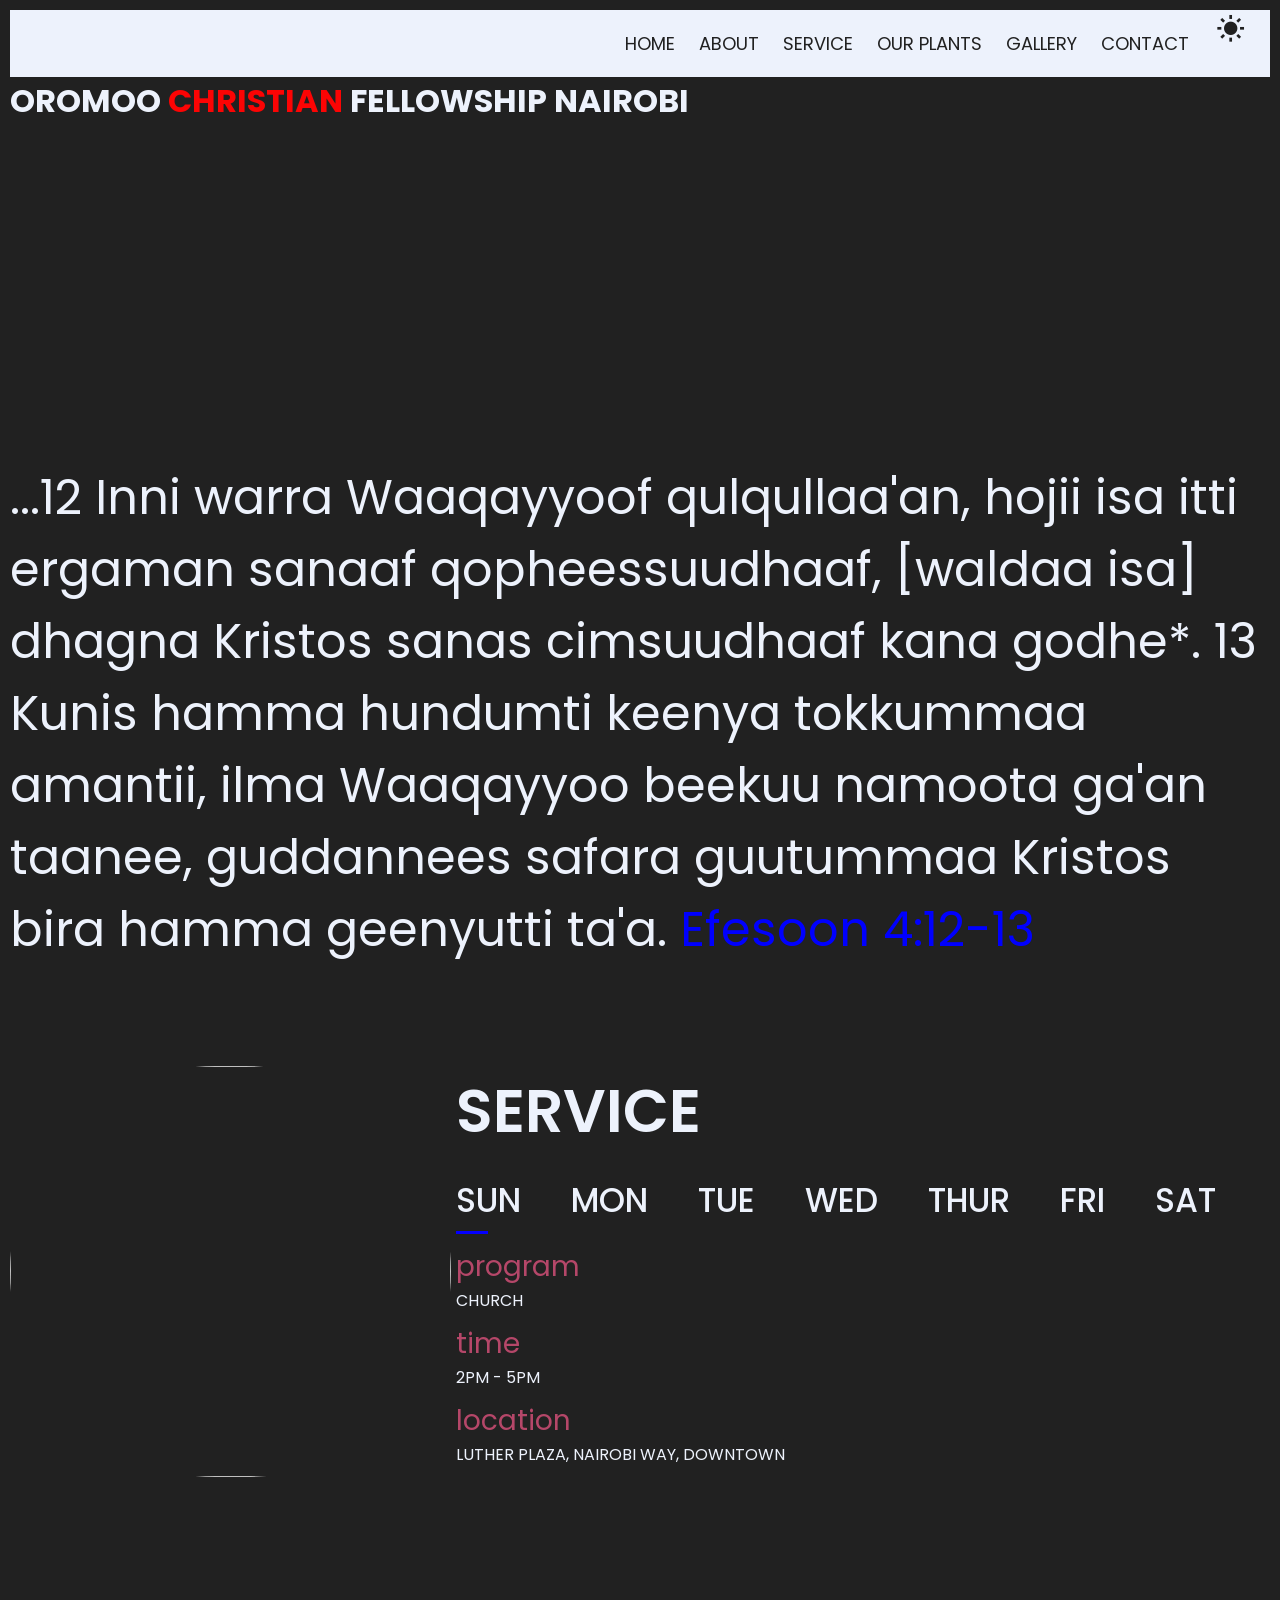
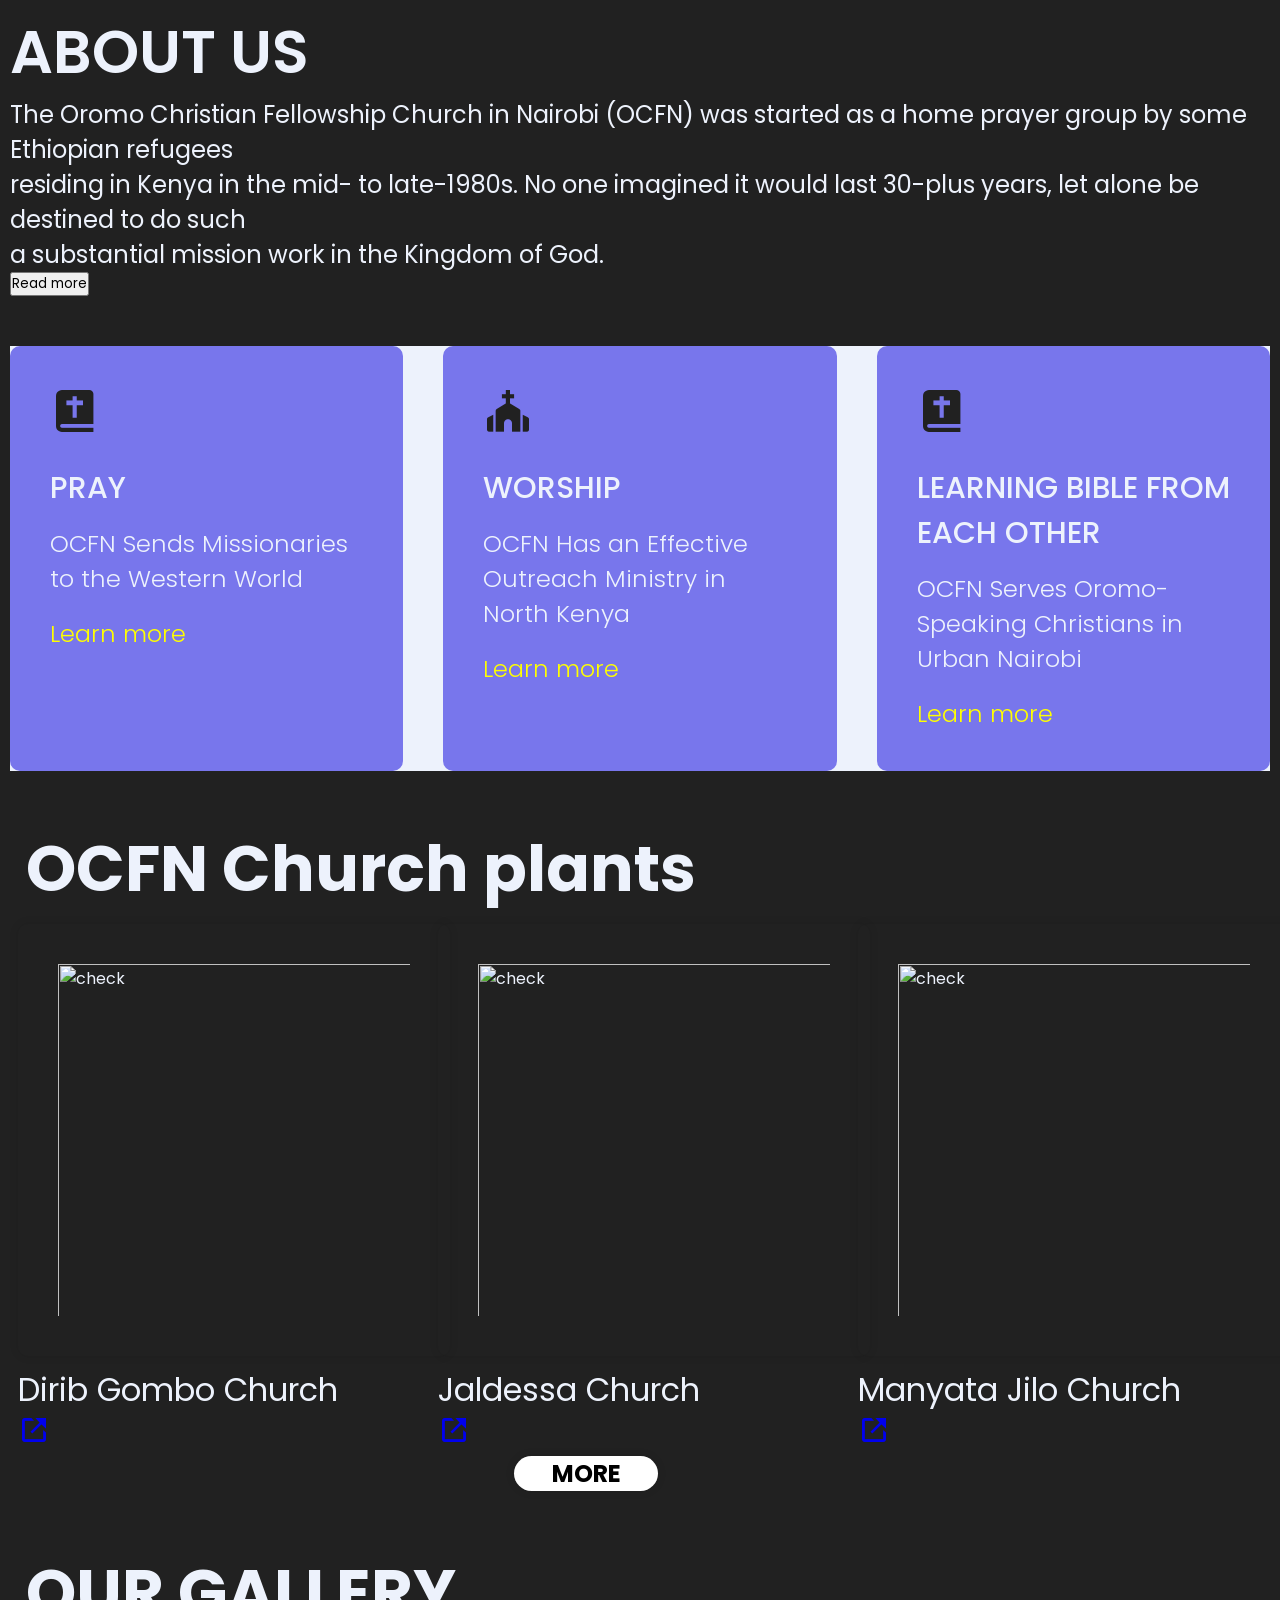
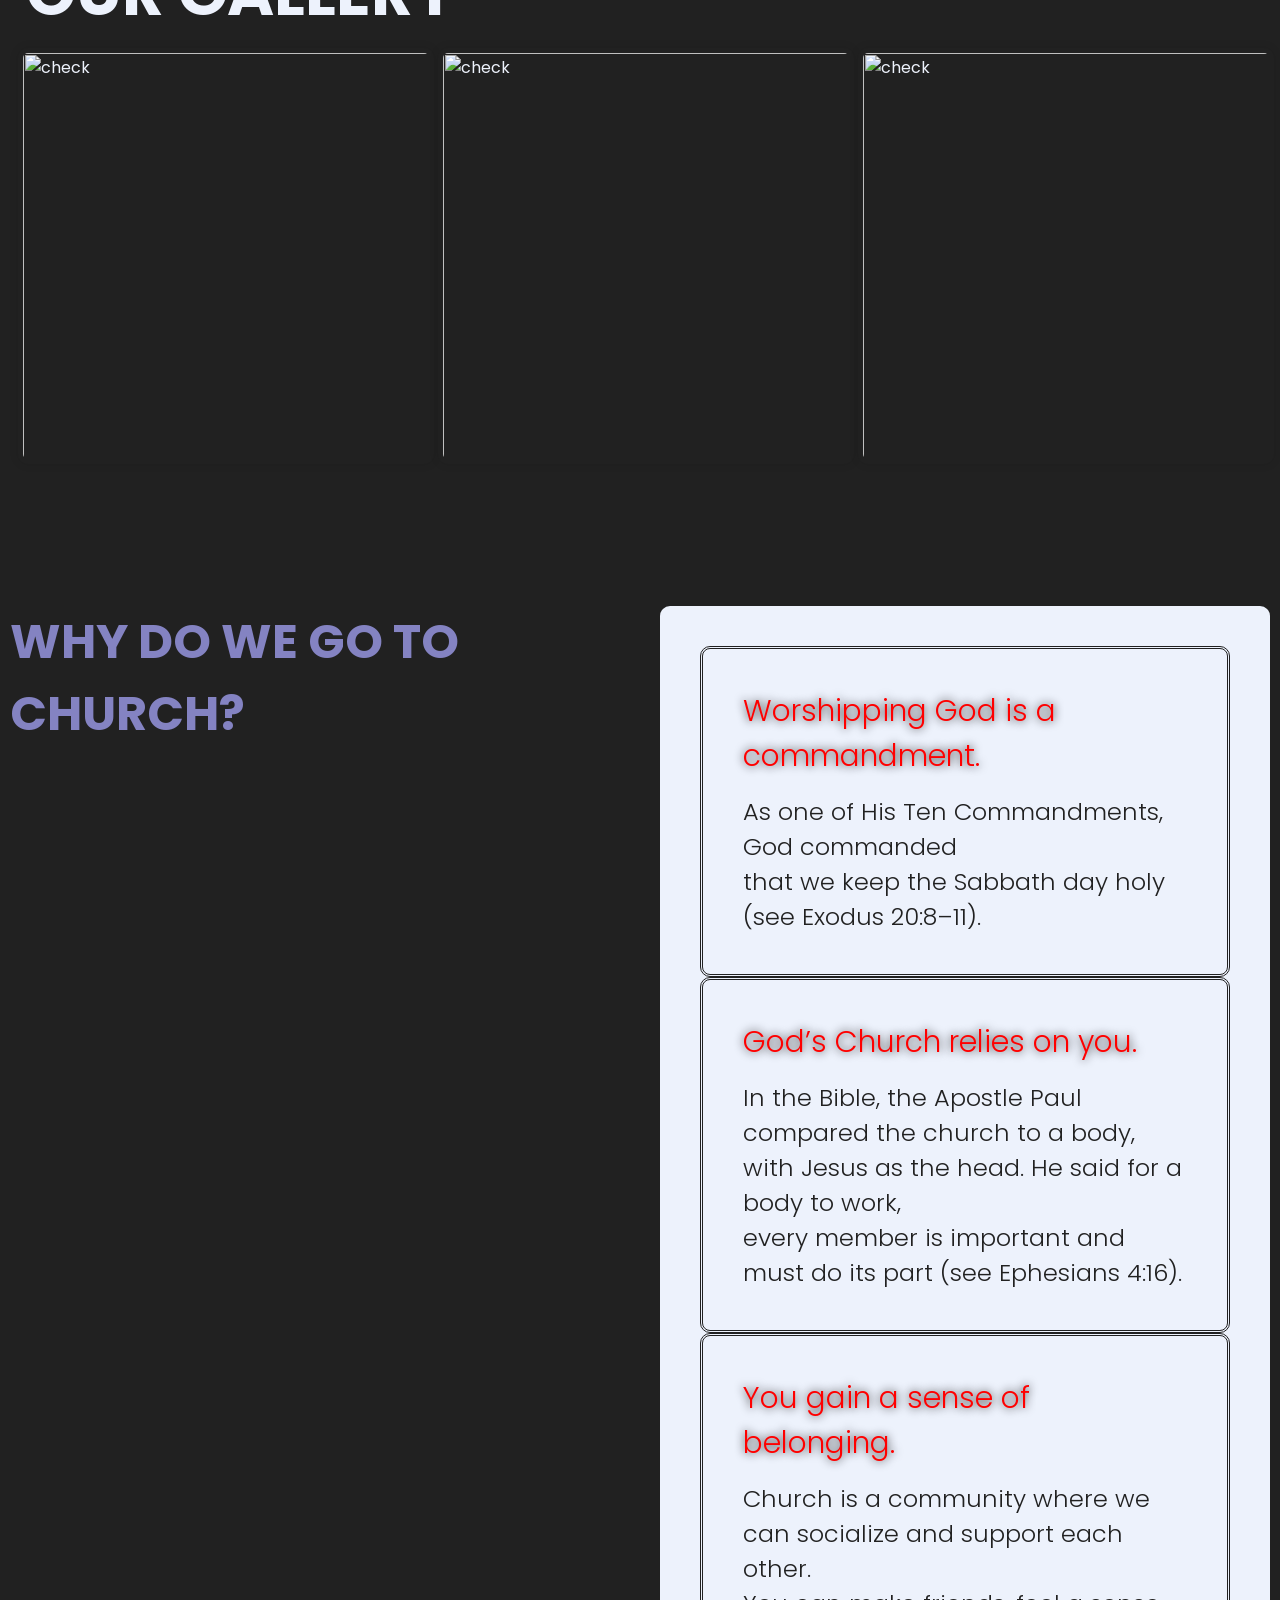
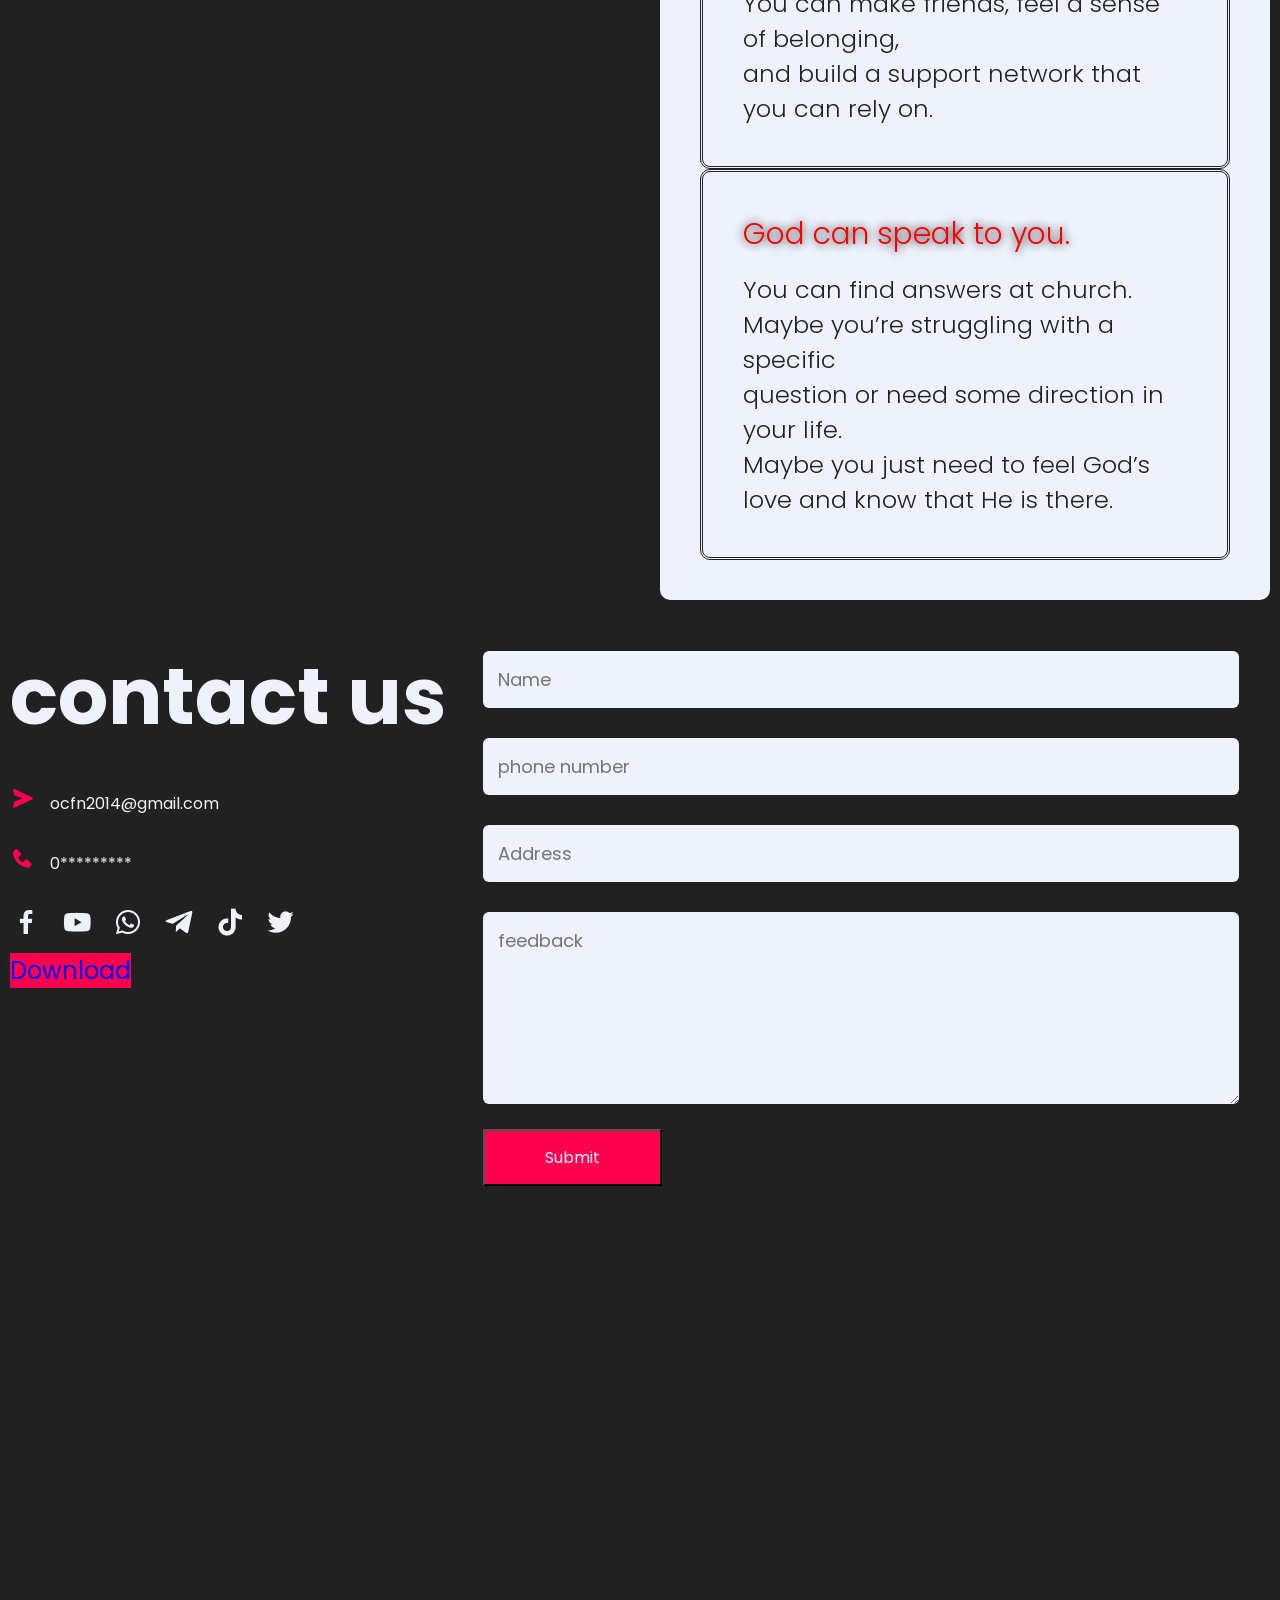
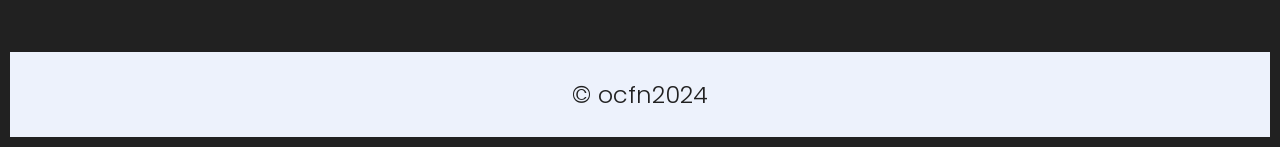
==== commit 9229dc36: "Update index.html" ====
--- a/index.html
+++ b/index.html
@@ -1,4 +1,3 @@
-
 <html lang="en">
 <head>
     <meta charset="UTF-8">
@@ -304,6 +303,7 @@
    -webkit-transform: scale(1.1);
    transform: scale(1.1);
 }
+
 /*-- gallery--*/
 #gallery
 {
@@ -335,9 +335,9 @@
     transition-property: box-shadow,transform;
 } 
 .column img:hover,.column img:focus,.column img:active{
-    box-shadow: 0 0 20px rgba(0,0,0,0.5);
+    box-shadow: 0 0 10px rgba(0,0,0,0.5);
    -webkit-transform: scale(1.1);
-   transform: scale(1.1);
+   transform: scale(1.0);
 }
 #more1{
     display: none;
@@ -542,6 +542,8 @@
 .header-text span{
     color: blue;
 }
+
+
 /*------------css for small screen-------*/
 @media only screen and (max-width:1024px)
 {
@@ -728,6 +730,7 @@
 #why{
     margin-top: -55rem;
 }
+
 }
 </style>
 
@@ -939,16 +942,7 @@
                 <p>Waldaa Church</p>
                 <a href="#"><i class='bx bx-link-external'></i></a>
             </div> 
-            <div class="plant">
-                <img src="https://i.ibb.co/XxkK23P/dhadacha-eele.jpg" alt="check"> 
-                <p>Dhadacha Elele Church</p>
-                <a href="#"><i class='bx bx-link-external'></i></a>
-            </div> 
-            <div class="plant">
-                <img src="https://i.ibb.co/k8Z5pXZ/God-way.jpg" alt="check"> 
-                <p>God Waye Church</p>
-                <a href="#"><i class='bx bx-link-external'></i></a>
-            </div> 
+           
             <div class="plant">
                 <img src="https://i.ibb.co/fYyWyT4/ARIA.jpg" alt="check"> 
                 <p>Aria Church</p>
@@ -1042,6 +1036,8 @@
                 <h1 class="sub-title">contact us</h1>
                 <p><i class='bx bxs-send'></i>ocfn2014@gmail.com</p>
                 <p><i class='bx bxs-phone'></i>0*********</p>
+
+                
                 <div class="social-icons">
 
                     <!-- copy and change the app name and user name -->
@@ -1057,16 +1053,16 @@
             </div>
             <div class="contact-right">
                 <form name="submit-to-google-sheet">
-                    <input type="text" name="Name" placeholder="Name" required>
+                    <input type="text" name="Name" placeholder="Name">
                     <input type="tel" name="Phone number" placeholder="phone number" >
-                    <input type="text" name="address" placeholder="Address" >
+                    <address><input type="text" name="address" placeholder="Address" required ></address>
                     <textarea name="Message" rows="6" placeholder="feedback" required></textarea>
                     <button type="submit" class="btn btn2">Submit</button>
                 </form>
                 <span id="msg"></span>
             </div>
         </div>
-        
+        <iframe   class="map"    src="https://www.google.com/maps/embed?pb=!1m18!1m12!1m3!1d3988.819085685871!2d36.81212617404561!3d-1.2823420356198922!2m3!1f0!2f0!3f0!3m2!1i1024!2i768!4f13.1!3m3!1m2!1s0x182f11ff543317eb%3A0xd0a8baccec8f7ad1!2sLuther%20plaza!5e0!3m2!1sen!2ske!4v1719478835701!5m2!1sen!2ske" width="400"; height="400" style="border:0;" allowfullscreen="" loading="lazy" referrerpolicy="no-referrer-when-downgrade"></iframe>
     </div>
     <div class="copyright"> © ocfn2024</div>
 </div>
@@ -1144,10 +1140,10 @@
 e.preventDefault()
 fetch(scriptURL, { method: 'POST', body: new FormData(form)})
 .then(response => {
-msg.innerHTML = "message sent successfully"
+msg.innerHTML = "message sent successfully!"
 setTimeout(function(){
  msg.innerHTML =""
-},10000)
+},8000)
 form.reset()
 })
 .catch(error => console.error('Error!', error.message))
@@ -1234,1239 +1230,4 @@
 }
     </script>
 </body>
-</html><html lang="en">
-<head>
-    <meta charset="UTF-8">
-    <link rel ="shirtcut icon" type="x-icon" href="https://i.ibb.co/6vWvL61/nm.jpg">
-    
-    <meta name="viewport" content="width=device-width, initial-scale=1.0">
-    <title> OCFN WEB PAGE</title>
-<link rel="stylesheet" href="oc.css">
-<link rel="preconnect" href="https://fonts.googleapis.com">
-<link rel="preconnect" href="https://fonts.gstatic.com" crossorigin>
-<link rel="stylesheet" href="https://fonts.googleapis.com/css2?family=Material+Symbols+Outlined:opsz,wght,FILL,GRAD@20..48,100..700,0..1,-50..200" />
-<link href='https://unpkg.com/boxicons@2.1.4/css/boxicons.min.css' rel='stylesheet'>
-<style>
-    @import url('https://fonts.googleapis.com/css2?family=poppins:wgt@400;500;600&display=swap');
-
-*{
-    margin: 0;
-    padding: 0;
-    font-family: 'poppins',sans-serif;
-    box-sizing: border-box;
-}
-:root{
-    --secondary-color:#edf2fc;
-    --primary-color:#212121; 
-   
-}
-.dark-theme{
-    --secondary-color:rgb(8, 8, 8);
-    --primary-color:#edf2fc;
-}
-
-body{
-    background:var(--primary-color);
-    color: var(--secondary-color);
-    
-}
-html{
-    scroll-behavior:smooth;
-}
-#header{
-    width: 100%;
-    height: 100vh;
-    background-position: center;
-    background-repeat: no-repeat;
-    background-size: cover;
-    background-color:var(--primary-color);
-    
-}
-        
- mark{
-    background:var(--primary-color);
-    color: rgb(252, 4, 4);
-}
-.container{
-    padding: 10px 10px;  
-}
-p,h1{
-    color: var(--secondary-color);
-}
-nav{
-  background-color:var(--secondary-color);
-  color:var(--primary-color);
-  display: flex;
-  justify-content: space-between;
-  align-items: center;
-  padding: 10px;
-}
-nav ul{
-    margin-left: 48%;
-}
-nav ul li{
-    display: inline-block;
-    list-style: none;
-    margin: 10px 10px;
-    text-align: right;
-    background-color:var(--secondary-color); 
-}
-.menu{
-    display: none;
-    cursor: pointer; 
-}
-
-
-nav ul li a {
-    color:var(--primary-color);
-    text-decoration: none;
-    font-size: 18px;
-    position: relative;
-}
-
-nav ul li a::after{
-    content: '';
-    width: 0;
-    height: 3px;
-    background: #ffe600;
-    position: absolute;
-    left: 0;
-    bottom: -6px;
-    transition: 0.5s;
-}
-nav ul li a:hover::after{
-    width: 100%;
-}
-.header-text{
-    margin-top:-28rem;
-    font-size: 30px;
-}
-.header-text P{
-    color:var(--secondary-color);
-    font-size: 3rem;
-    margin-top: -6rem;
-}
-.header-text h1{
-    font-size: 60px;
-    margin-top: 20px;
-}
-.header-text h1 span{
-    color: #ff004f;
-}
-/*------about------*/
-#about{
-    padding: 80px 0;
-    color: var(--secondary-color);
-}
-.row{
-    display: flex;
-    justify-content: space-between;
-    flex-wrap: wrap;
-}
-.about-col-1{
-    flex-basis: 35%;
-}
-.about-col-1 img{
-    width: 100%;
-    border-radius: 65rem;
-     
-    -webkit-transition-duration: 0.3s;
-    transition-duration: 0.5s;
-    -webkit-transition-property:box-shadow, transform;
-    transition-property: box-shadow,transform;
-}
-.about-col-1 img:hover{
-    box-shadow: 0px 10px 1rem 1rem rgb(255, 230, 9);
-   -webkit-transform: scale(1.1);
-   transform: scale(1.1);
-}
-.about-col-2 {
-   flex-basis: 1rem;
-}
-.subtitle{
-    font-size: 60px;
-    font-weight: 600;
-    color: var(--secondary-color);
-}
-.tab-titles{
-    display: flex;
-    margin: 20px 0 20px;
-}
-
-.tab-links{
-    margin-right: 50px ;
-    font-size: 33px;
-    font-weight: 500;
-    cursor: pointer;
-    position:relative;
-    
-}
-.tab-links::after{
-    content: '';
-    width: 0;
-    height: 3px;
-    background: #0400ff;
-    position: absolute;
-    left: 0;
-    bottom: -8px;
-    transition: 0.5s;
-
-}
-.tab-links.active-link::after{
-    width: 50%;
-}
-.tab-contents ul li{
-    list-style: none;
-    margin: 10px 0;
-}
-.tab-contents ul li span{
-    color: #b54769;
-    font-size: 28px;
-}
-.tab-contents{
-    display: none;
-    
-}
-.tab-contents.active-tab{
-    display: block;
-}
-/*------services-----*/
-#services{
-    padding: 30px 0;
-}
-
-.services-list{
-    display: grid;
-    grid-template-columns:repeat(auto-fit, minmax(250px,1fr));
-    grid-gap: 40px;
-    margin-top: 50px;
-    background:var(--secondary-color);
-    color: var(--primary-color);
-}
-.services-list div{
-    background: rgb(120, 118, 236);
-    padding: 40px;
-    font-size: 29px;
-    font-weight: 300;
-    border-radius: 10px;
-    transition: background 0.5s, transform 0.5s;
-}
-.services-list div i{
-    font-size: 50px;
-    margin-bottom: 30px;
-}
-#services p{
-    font-size: 1.5rem;
-}
-#more{
-    display: none;
-}
-
-.services-list div h2{
-    font-size: 30px;
-    font-weight: 500;
-    margin-bottom: 15px;
-    color: var(--secondary-color);
-}
-.services-list div a{
-    text-decoration: none;
-    color: yellow;
-    font-size: 1.5rem;
-    margin-top: 20px;
-    display: inline-block;
-}
-.services-list div:hover{
-background: #ff004f;
-transform: translateY(-10px);
-}
-/*----Plants-----*/
-.plant{
-    float: left;
-    width: 33.33%;
-    padding: 8px;
-    
-}
-.plants::after{
-    content: "";
-    display: table;
-    clear: both;
-}
-#plants h1{
-    margin-left: 1rem;
-    font-size: 4rem;
-}
-#plants img{
-    width: 27rem;
-    padding: 40px;
-    border-radius: 10px;
-    margin-bottom: 10px;
-    box-shadow: 0 0 10px rgba(0,0,0,0.1);
-    -webkit-transition-duration: 0.3s;
-    transition-duration: 0.3s;
-    -webkit-transition-property:box-shadow, transform;
-    transition-property: box-shadow,transform;
-}
-#plants p, .bx{
-    font-size: 2rem;
-}
-#more2{
-    display: none;
-}
-#myBtn2{
-    margin:  2px 40%;
-    cursor: pointer;
-    width: 9rem;
-    border-radius: 2rem;
-    border: none;
-    background-color: #fff;
-    border-color: navajowhite;
-    font-size: 1.5rem;
-    display: inline-block;
-    border: none;
-    font-weight: bold;
-    box-shadow: 0 0 10px rgba(0,0,0,0.1);
-    cursor: pointer;
-    text-transform: uppercase;
-    text-decoration: none;
-    text-align: center;
-    -webkit-transition-duration: 0.3s;
-    transition-duration: 0.3s;
-    -webkit-transition-property:box-shadow, transform;
-    transition-property: box-shadow,transform;
-}
-#myBtn2:hover,#myBtn:focus,.myBtn:active{
-    box-shadow: 0 0 20px rgba(0,0,0,0.5);
-   -webkit-transform: scale(1.1);
-   transform: scale(1.1);
-}
-/*-- gallery--*/
-#gallery
-{
-    margin-top: 2rem;
-}
-#gallery h1{
-margin-left: 1rem;
-font-size: 4rem;
-}
-.column{
-    float: left;
-    width: 33.33%;
-    padding: 8px;
-    
-}
-.row::after{
-    content: "";
-    display: table;
-    clear: both;
-}
-.column img{
-    width: 26rem;
-    padding: 5px;
-    border-radius: 10px;
-    box-shadow: 0 0 10px rgba(0,0,0,0.1);
-    -webkit-transition-duration: 0.3s;
-    transition-duration: 0.3s;
-    -webkit-transition-property:box-shadow, transform;
-    transition-property: box-shadow,transform;
-} 
-.column img:hover,.column img:focus,.column img:active{
-    box-shadow: 0 0 20px rgba(0,0,0,0.5);
-   -webkit-transform: scale(1.1);
-   transform: scale(1.1);
-}
-#more1{
-    display: none;
-}
-#myBtn1{
-    width: 10rem;
-    margin: 2rem 40%;
-    background-color: #fff;
-    border-color: navajowhite;
-    font-size: 1.5rem;
-    display: inline-block;
-    border: none;
-    font-weight: bold;
-    box-shadow: 0 0 10px rgba(0,0,0,0.1);
-    cursor: pointer;
-    text-transform: uppercase;
-    text-decoration: none;
-    text-align: center;
-    
-    -webkit-transition-duration: 0.3s;
-    transition-duration: 0.5s;
-    -webkit-transition-property:box-shadow, transform;
-    transition-property: box-shadow,transform;
-}
-#myBtn1:hover ,#myBtn:focus,.myBtn:active{
-   box-shadow: 0 0 20px rgba(0,0,0,0.5);
-   -webkit-transform: scale(1.1);
-   transform: scale(1.1);
-}
-/*------why-----*/
-
-.why{
-    display: grid;
-    grid-template-columns:repeat(auto-fit, minmax(250px,1fr));
-    grid-gap: 40px;
-    margin-top: 50px;
-    background-image: url(https://i.ibb.co/99bLw5g/istockphoto-157315514-170667a.webp);
-    background-repeat: no-repeat;
-    background-size: cover;
-    color: var(--primary-color);
-}
-.why div{
-    background:var(--secondary-color);
-    padding: 40px;
-    font-size: 29px;
-    font-weight: 300;
-    border-radius: 10px;
-    transition: background 0.5s, transform 0.5s;
-}
-.why div i{
-    font-size: 50px;
-    margin-bottom: 30px;
-}
-  
-.why h1{
-    color: rgb(132, 131, 194);
-    font-size: 3rem;
-}
-.why .heaven,.closer,.peace,.study{
-border-style:double;
-}
-
-.why p{
-    font-size: 1.5rem;
-    color: var(--primary-color);
-}
-
-
-.why div h2{
-    font-size: 30px;
-    font-weight: 500;
-    margin-bottom: 15px;
-    color:rgb(255, 0, 0);
-    font-weight: 300;
-    text-shadow: 0 0 10px #141213;
-    
-}
-.why div a{
-    text-decoration: none;
-    color: yellow;
-    font-size: 1.5rem;
-    margin-top: 20px;
-    display: inline-block;
-}
-
-/*-----CONTACT----*/
-#contact{
-    margin-top: 1rem;
-}
-.contact-left{
-    flex-basis: 35%;
-}
-.sub-title{
-    font-size: 5rem;
-}
-.contact-right{
-    flex-basis:60%;
-}
-.contact-left p{
-     margin-top: 30px;
-}
-.contact-left p i{
-    color: #ff004f;
-    margin-right: 15px;
-    font-size: 25px;
-}
-.social-icons{
-    margin-top: 30px;
-}
-.social-icons a{
-    text-decoration: none;
-    font-size: 30px;
-    margin-right: 15px;
-    color: var(--secondary-color);
-    display: inline-block;
-    transition: transform 0.5s;
-}
-.social-icons a:hover{
-    
-    transform: translateY(-5px);
-}
-.btn.btn2{
-    display: inline-block;
-    background: #ff004f;
-    margin-top: 10px;
-    text-decoration: none;
-}
-.bxl-facebook:hover{
-    color: #0400ff;
-}
-.bxl-telegram:hover{
-    color: #0084ff;
-}
-.bxl-tiktok:hover{
-    color:rgb(194, 88, 88) ;
-}
-.bxl-twitter:hover{
-    color: #00a2ff;
-}
-.bxl-whatsapp:hover{
-    color: rgb(5, 255, 5);
-}
-.bxl-youtube:hover{
-    color: red;
-}
-.btn{
-    font-size: 1.5rem;
-    
-}
-.contact-right form{
-    width: 100%;
-}
-form input, form textarea{
-    width: 100%;
-    border: 0;
-    outline: none;
-    background:var(--secondary-color);
-    padding:15px;
-    margin: 15px 0;
-    color:var(--primary-color);
-    font-size: 18px;
-    border-radius: 6px;
-}
-form .btn2{
-    padding: 14px 60px;
-    margin-top:4rem;
-    font-size: 1rem;
-    cursor: pointer;
-    color: var(--secondary-color);
-}
-.copyright{
-    width: 100%;
-    text-align: center;
-    padding: 25px 0;
-    background: var(--secondary-color);
-    font-weight: 300;
-    margin-top: 50px;
-    font-size: 1.5rem;
-    color: var(--primary-color);
-}
-#msg{
-    color: #61b752;
-    margin-top: 1rem;
-    display: block;
-    
-}
-#menu1,#menu2{
-    display: none;
-}
-nav #icon{
-    color: var(--primary-color);
-    cursor: pointer;
-    width: 30px;
-    cursor: pointer;
-    transform: translate(-50%, -50%);
-}
-
-#open-menu{
-  display: none;  
-}
-
-.header-text span{
-    color: blue;
-}
-/*------------css for small screen-------*/
-@media only screen and (max-width:1024px)
-{
-.container {
-  width: 437px;
-  margin-left: 10px;
-  margin-top: -10px;
-}
-body{
-    width: 373px;
-    
-}
-    #header p{
-    color: var(--secondary-color);
-    position: relative;
-    margin-top: 5rem;
-    margin-left: 1rem;
-    font-size: 1.3rem;
-
-   }
-   
-  #menu1 {
-    display: none;
-  }
-
-  #menu2 {
-    display: block;
-  }
-
-
-    nav ul 
-    {
-        background: #141213;
-        position:fixed;
-        top: 0.5rem;
-        right: -200px;
-        width: 200px;
-        height: 60vh;
-        text-align:center;
-        padding-top:50px;
-        z-index: 2;
-    }
-nav ul li{
-    display: block;
-    margin:25px;
-}
-
-nav ul .bx{
-    position: absolute;
-    top: 25px;
-    left: 25px;
-    background-color: red;
-    cursor: pointer;
-}
- 
- #menu1 {
-    display:block;
-    font-size: 3rem; 
-    cursor: pointer;
-    
-}
-#menu2{
-    display:none;
-    font-size: 24px; 
-    cursor: pointer;
-}
-.sub-title{
-    font-size: 40px;
-}
-
-.about-col-1,.about-col-2{
-    flex-basis: 100%;
-}
-.about-col-1{
-    margin-bottom: 30px;
-    
-}
-.about-col-1 img{
-    
-    border-radius: 25rem;
-    width: 22rem;
-}
-.about-col-2{
-    font-size: 14px;
-}
-
-.tab-links{
-    font-size: 18px;
-    margin-right: 50px;
-    margin: 10px 0px;
-}
- 
-.contact-left,.contact-right{
-    flex-basis: 100%;
-}
-.copyright{
-    font-size: 24px;
-    color:var(--primary-color);
-}
-#msg{
-    color: #61b752;
-    margin-top: -35px;
-    display: block;
-}
-#header{
-    width: 100%;
-    height: 50vh;
-}
-#services{
-margin: -6rem 0;
-}
-.header-text p{
-    margin-top: 20rem;
-    font-size: 1px;
-}
-.layer h3{
-margin-left: 6rem;
-}
-.layer p{
-    margin: -9rem 0;
-}
-#gallery ,#plants{
-    width: calc(100% - 20px);
-}
-#plants h1{
-    font-size: 40px;
-    margin: 3rem;
-    
-}
-#plants p .bx-link-external{
-    margin: 0 2rem;
-    display: inline;
-    
-}
-#myBtn2{
-    margin-left:9rem;
-}
-#myBtn1{
-    margin-top: 52rem;
-    margin-left: 9rem;
-}
-
-    
-    .plant{
-        width:100%; 
-    }
-   
-    .plants{
-        width: 30rem;
-        margin: 1rem 0;
-        width: 15rem;
-    }
-    
-    .row{
-        width:100%;
-    }
-    .column{
-        width:100%;
-        margin:1rem 0;
-        height: 15rem;
-    } 
-    
-
-    .tab-links {
-        margin: 0 9px; 
-    }
-    .tab-contents{
-        font-size: 1.5rem;
-        margin-left: 1rem;
-    }
-    #icon{
-    margin-left: 18rem;
-    margin-top: 13px;
-    font-size: 3rem;
-    cursor: pointer;
-    color: var(--primary-color);
-    transform: translate(-50%, -50%);
-    }
-    
-#msg{
-    margin-top: 1rem;
-    font-size: 2rem;
-} 
-#why{
-    margin-top: -55rem;
-}
-}
-</style>
-
-</head>
-<body>
-    <div class="container">
-    <div id="header">
-       
-        <nav>
-            
-            <ul id="sidemenu">
-                <li><a href="#header">HOME</a></li>
-                <li><a href="#services">ABOUT</a></li>
-                <li><a href="#about">SERVICE</a></li>
-                <li><a href="#plants">OUR PLANTS</a></li>
-                <li><a href="#gallery">GALLERY</a></li>
-                <li><a href="#contact">CONTACT</a></li></ul>
-                <div class="menu">
-                    </div>
-            <i class='bx bx-bible' id="menu1"></i>
-             <i class='bx bxs-sun' id="icon" class="icon"></i>
-        </nav>
-        <h1>OROMOO <mark>CHRISTIAN</mark>  FELLOWSHIP NAIROBI</h1>
-        </div>
-       
-        <div class="header-text">
-            
-            <P>...12 Inni warra Waaqayyoof qulqullaa'an, hojii isa itti ergaman sanaaf qopheessuudhaaf, [waldaa isa] dhagna Kristos sanas cimsuudhaaf kana godhe*. 13 Kunis hamma hundumti keenya tokkummaa amantii, ilma Waaqayyoo beekuu namoota ga'an taanee, guddannees safara guutummaa Kristos bira hamma geenyutti ta'a.
-
-               <span>Efesoon 4:12-13</span></P>
-        </div>
-    </div>
-    
-    
-        <div class="container">
-    <div id="about">
-        
-            <div class="row">
-                <div class="about-col-1">
-                    <img src="https://i.ibb.co/6vWvL61/nm.jpg" alt="yes" class="
-                    ml">
-                    
-                </div>
-                
-                
-            
-            
-                <div class="about-col-2">
-                    <!--SERVICE-->
-                    <h1 class="subtitle">SERVICE</h1>
-                    
-                    <div class="tab-titles">
-                        <p class="tab-links active-link" onclick="opentab('sunday')">SUN</p>
-                        <p class="tab-links"onclick="opentab('monday')">MON</p>
-                        <p class="tab-links"onclick="opentab('tuesday')">TUE</p>
-                        <p class="tab-links"onclick="opentab('wednesday')">WED</p>
-                        <p class="tab-links"onclick="opentab('thursday')">THUR</p>
-                        <p class="tab-links"onclick="opentab('friday')">FRI</p>
-                        <p class="tab-links"onclick="opentab('saturday')">SAT</p>
-                    </div>
-                    
-                        <!--YOU CHANGE IN li down below-->
-                         
-                        <div class="tab-contents active-tab" id="sunday">
-                            <ul>
-                                <li><span>program </span> <br>CHURCH</li>
-                                <li><span>time</span><br>2PM - 5PM</li>
-                                <li><span>location</span><br>LUTHER PLAZA, NAIROBI WAY, DOWNTOWN</li>
-                            </ul>
-                        </div>
-                        <div class="tab-contents" id="monday">
-                            <ul>
-                                <li><span>program</span> <br>Lorem ipsum dolor sit amet consectetur,</li>
-                                <li><span>time</span><br> Lorem ipsum dolor sit amet consectetur,</li>
-                                <li><span>location</span><br>Lorem ipsum dolor sit amet consectetur,</li>
-                            </ul>
-                        </div>
-                        <div class="tab-contents" id="tuesday">
-                            <ul>
-                                <li><span>program </span> <br>Lorem ipsum dolor sit amet consectetur,</li>
-                                <li><span>time</span><br> Lorem ipsum dolor sit amet consectetur,</li>
-                                <li><span>location</span><br>Lorem ipsum dolor sit amet consectetur,</li>
-                            </ul>
-                        </div>
-                        <div class="tab-contents" id="wednesday">
-                            <ul>
-                                <li><span>program  </span> <br>Lorem ipsum dolor sit amet consectetur,</li>
-                                <li><span>time</span><br> Lorem ipsum dolor sit amet consectetur,</li>
-                                <li><span>location</span><br>Lorem ipsum dolor sit amet consectetur,</li>
-                            </ul>
-                        </div>
-                        <div class="tab-contents" id="thursday">
-                            <ul>
-                                <li><span>program</span> <br>Lorem ipsum dolor sit amet consectetur,</li>
-                                <li><span>time</span><br> Lorem ipsum dolor sit amet consectetur,</li>
-                                <li><span>location</span><br>Lorem ipsum dolor sit amet consectetur,</li>
-                            </ul>
-                        </div>
-                        <div class="tab-contents" id="friday">
-                            <ul>
-                                <li><span>program</span> <br>
-                                    praying for our country</li>
-                                <li><span>time</span><br>
-                                    9pm - 10pm </li>
-                                <li><span>location</span><br>ONLINE<BR>
-                                    <a href="https://us02web.zoom.us/j/87482474309?pwd=ZE9ESTE0SXh1dDVoRmFmamhtQy8yZz09"><i class='bx bxl-whatsapp' ></i></a> 
-                                </li>
-                            </ul>
-                        </div>
-                        <div class="tab-contents" id="saturday">
-                            <ul>
-                                <li><span>program</span> <br>Lorem ipsum dolor sit amet consectetur,</li>
-                                <li><span>time</span><br> Lorem ipsum dolor sit amet consectetur,</li>
-                                <li><span>location</span><br>Lorem ipsum dolor sit amet consectetur,</li>
-                            </ul>
-                        </div>
-                </div>
-                
-                
-                
-            </div>
-        </div>
-    </div>
-
-<!----About us-->
-<div class="container">
-<div id="services">
-    <div id="abi" ><h1 class="subtitle">ABOUT US</h1></div>
-       <div>
-        <p>
-            The Oromo Christian Fellowship Church in Nairobi (OCFN) was started as a home prayer group by some Ethiopian refugees <br>
-            residing in Kenya in the mid- to late-1980s. 
-            No one imagined it would last 30-plus years, let alone be destined to do such<br> a substantial mission work in the Kingdom of God.<span id="less"></span><span id="more"><br><br>
-            The plight of Oromo refugees who escaped from the tyranny and dictatorship<br> of the Ethiopian government(s) in the last 30-plus years continued and there was a constant increase in the flow of migrants into the neighboring Kenya.<br>
-            It became evident that Oromo Christians needed to come together and worship the Lord in their own language. 
-            Hence it was agreed to start this church as a <br> fellowship to include all different Evangelical Christians.<br><br>
-            Though many Oromo professionals were in Nairobi on job placements such as at the <a href="https://kenya.un.org/en">United Nations,</a><br> as well as in numerous other international organizations, many were not interested in joining this refugee-dominated church to worship the Lord.<br> They feared it would be emotionally and financially draining as well as politically troublesome. With God’s help, a few of us who were sympathetic to this group dedicated ourselves to sacrifice, 
-            standing by these young and desperate Christians to give them a helping hand in negotiating worship space <br>
-            and provide other necessities of church facilitation. </span> 
-
-        </p>
-    </div>
-        <button onclick="myFunction1()" id="myBtn">Read more</button>
-        <div class="services-list">
-
-            <!---you edit or add new features down here -->
-
-            <div class="home">
-                <i class='bx bxs-bible'></i>
-                <h2>PRAY</h2>
-                <p>OCFN Sends Missionaries to the Western World</p>
-                    <a href="link1.html">Learn more</a>
-            </div>
-            <div class="home">
-                <i class='bx bxs-church'></i>
-                <h2>WORSHIP</h2>
-                <p>OCFN Has an Effective Outreach Ministry in North Kenya</p>
-                    <a href="link2.html">Learn more</a>
-            </div>
-            <div class="home">
-                <i class='bx bxs-bible'></i>
-                <h2>LEARNING BIBLE FROM EACH OTHER</h2>
-                <p>OCFN Serves Oromo-Speaking Christians in Urban Nairobi<p>
-                    <a href="link3.html">Learn more</a>
-            </div>
-        </div>
-    </div>
-
-</div>
-<!-----our church plants---->
-<div class="container">
-<div id="plants">
-<h1>OCFN Church plants</h1>
-<div class="row">
-<div class="plant">
-    <img src="https://i.ibb.co/n0d8B3z/dirib-gombo.jpg" alt="check"> 
-    <p>Dirib Gombo Church</p> 
-    <a href="#"><i class='bx bx-link-external'></i></a>
-</div>
-<div class="plant">
-    <img src="https://i.ibb.co/TmDZFYG/jaldessa.jpg" alt="check"> 
-    <p>Jaldessa Church</p>
-    <a href="#"><i class='bx bx-link-external'></i></a>
-</div>
-<div class="plant" id="rd">
-    <img src="https://i.ibb.co/FV8gRBw/manyata-jilo.jpg" alt="check"> 
-    <p>Manyata Jilo Church</p>
-    <a href="#"><i class='bx bx-link-external'></i></a>
-</div> 
-<span id="less2"></span>
-        <span id="more2">
-            <div class="plant">
-                <img src="https://i.ibb.co/qWzhVCL/gombo.jpg" alt="check"> 
-                <p>Gombo Church</p>
-                <a href="#"><i class='bx bx-link-external'></i></a>
-            </div>  
-            <div class="plant">
-                <img src="https://i.ibb.co/XFrcX8m/dogogocha.jpg" alt="check"> 
-                <p> Dogogocha Church</p>
-                <a href="#"><i class='bx bx-link-external'></i></a>
-            </div> 
-            <div class="plant">
-                <img src="https://i.ibb.co/xfd705t/Rawana.jpg" alt="check"> 
-                <p>Rawana Church</p>
-                <a href="#"><i class='bx bx-link-external'></i></a>
-            </div> 
-            <div class="plant">
-                <img src="https://i.ibb.co/0f838hy/waldaa.jpg" alt="check"> 
-                <p>Waldaa Church</p>
-                <a href="#"><i class='bx bx-link-external'></i></a>
-            </div> 
-            <div class="plant">
-                <img src="https://i.ibb.co/XxkK23P/dhadacha-eele.jpg" alt="check"> 
-                <p>Dhadacha Elele Church</p>
-                <a href="#"><i class='bx bx-link-external'></i></a>
-            </div> 
-            <div class="plant">
-                <img src="https://i.ibb.co/k8Z5pXZ/God-way.jpg" alt="check"> 
-                <p>God Waye Church</p>
-                <a href="#"><i class='bx bx-link-external'></i></a>
-            </div> 
-            <div class="plant">
-                <img src="https://i.ibb.co/fYyWyT4/ARIA.jpg" alt="check"> 
-                <p>Aria Church</p>
-                <a href="#"><i class='bx bx-link-external'></i></a>
-            </div> 
-              <div class="plant">
-                <img src="https://i.ibb.co/fYyWyT4/named.jpg" alt="check"> 
-                <p>Burka Isiolo Church </p>
-                <a href="#"><i class='bx bx-link-external'></i></a>
-            </div> 
-            </span>
-</div>
-<button onclick="myFunction3()" id="myBtn2"> more </button>
-</div>    
-</div>
-<!----OUR GALLERY-->
-<div class="container">
-<div id="gallery">
-    <h1>OUR GALLERY</h1>
-    <div class="row1">
-        <div class="column"
-        >
-            <img src="https://i.ibb.co/PmrppvT/member.JPG" alt="check"> 
-        </div>
-        <div class="column">
-            <img src="https://i.ibb.co/6H3B8wb/member.JPG" alt="check"> 
-        </div>
-        <div class="column" id="3r">
-            <img src="https://i.ibb.co/4NWpWXD/member.JPG" alt="check"> 
-        </div>
-       
-    </div>
-    <button onclick="myFunction4()" id="myBtn1"></button>
-</div>
-</div>
-<div class="container">
-    <div id="why">
-        <div class="why">
-    <h1>WHY DO WE GO TO CHURCH? </h1>
-    
-    <div>
-        <div class="heaven">
-          <h2>Worshipping God is a commandment.</h2>
-          <p>
-            As one of His Ten Commandments, God commanded <br>
-            that we keep the Sabbath day holy (see Exodus 20:8–11).<br>
-             
-              
-          </p>
-        </div>
-        <div class="study">
-            <h2>God’s Church relies on you.</h2>
-            <p>
-                In the Bible, the Apostle Paul compared the church to a body,<br>
-                 with Jesus as the head. He said for a body to work,<br>
-                  every member is important and must do its part (see Ephesians 4:16). <br>
-                
-            </p>
-        </div>
-        <div class="peace">
-            <h2>You gain a sense of belonging.</h2>
-            <p>
-                Church is a community where we can socialize and support each other. <br>
-                You can make friends, feel a sense of belonging, <br>
-                and build a support network that you can rely on. <br>
-               
-            </p>
-        </div>
-        <div class="closer">
-            <h2>God can speak to you.</h2>
-            <p>
-                You can find answers at church. Maybe you’re struggling with a specific <br>
-                question or need some direction in your life.<br>
-                 Maybe you just need to feel God’s love and know that He is there. <br>
-                 
-                  
-
-
-            </p>
-        </div>
-    </div>
-</div>
-    </div>
-</div>
-<!-----contact -->
-<div class="container">
-<div id="contact">
-    
-        <div class="row">
-            <div class="contact-left">
-                <h1 class="sub-title">contact us</h1>
-                <p><i class='bx bxs-send'></i>ocfn2014@gmail.com</p>
-                <p><i class='bx bxs-phone'></i>0*********</p>
-                <div class="social-icons">
-
-                    <!-- copy and change the app name and user name -->
-
-                    <a href="https://www.facebook.com/p/Oromo-Christian-Fellowship-in-Nairobi-OCFN-100067345726812/"><i class='bx bxl-facebook' ></i></a>
-                    <a href="https://www.youtube.com/channel/UCPQ93cfrfF8dEwjbwapw4iw"><i class='bx bxl-youtube' ></i></a>
-                    <a href="https://wa.me/ "><i class='bx bxl-whatsapp' ></i></a>
-                    <a href="#/"><i class='bx bxl-telegram' ></i></a>
-                    <a href ="#" ><i class='bx bxl bxl-tiktok' ></i></a>
-                    <a href ="#" ><i class='bx bxl-twitter'></i></a>
-                </div>
-                <a href="#" class="btn btn2">Download </a>
-            </div>
-            <div class="contact-right">
-                <form name="submit-to-google-sheet">
-                    <input type="text" name="Name" placeholder="Name" required>
-                    <input type="tel" name="Phone number" placeholder="phone number" >
-                    <input type="text" name="address" placeholder="Address" >
-                    <textarea name="Message" rows="6" placeholder="feedback" required></textarea>
-                    <button type="submit" class="btn btn2">Submit</button>
-                </form>
-                <span id="msg"></span>
-            </div>
-        </div>
-        
-    </div>
-    <div class="copyright"> © ocfn2024</div>
-</div>
-</div>
-<!-----var sheetName = 'Sheet1'
-var scriptProp = PropertiesService.getScriptProperties()
-
-function intialSetup () {
-  var activeSpreadsheet = SpreadsheetApp.getActiveSpreadsheet()
-  scriptProp.setProperty('key', activeSpreadsheet.getId())
-}
-
-function doPost (e) {
-  var lock = LockService.getScriptLock()
-  lock.tryLock(10000)
-
-  try {
-    var doc = SpreadsheetApp.openById(scriptProp.getProperty('key'))
-    var sheet = doc.getSheetByName(sheetName)
-
-    var headers = sheet.getRange(1, 1, 1, sheet.getLastColumn()).getValues()[0]
-    var nextRow = sheet.getLastRow() + 1
-
-    var newRow = headers.map(function(header) {
-      return header === 'timestamp' ? new Date() : e.parameter[header]
-    })
-
-    sheet.getRange(nextRow, 1, 1, newRow.length).setValues([newRow])
-
-    return ContentService
-      .createTextOutput(JSON.stringify({ 'result': 'success', 'row': nextRow }))
-      .setMimeType(ContentService.MimeType.JSON)
-  }
-
-  catch (e) {
-    return ContentService
-      .createTextOutput(JSON.stringify({ 'result': 'error', 'error': e }))
-      .setMimeType(ContentService.MimeType.JSON)
-  }
-
-  finally {
-    lock.releaseLock()
-  }
-}-->
-<!---javascript code downbelow-->
-    <script >
-        
-  function toggleMenu() {
-  var menu = document.querySelector('.');
-  menu.classList.toggle('active');
-}
-
-var tablinks = document.getElementsByClassName("tab-links");
-var tabcontents = document.getElementsByClassName("tab-contents");
-function opentab(tabname){
-    for(tablink of tablinks){
-        tablink.classList.remove("active-link")
-    }
-    for(tabcontent of tabcontents){
-        tabcontent.classList.remove("active-tab")
-    }
-    event.currentTarget.classList.add("active-link")
-    document.getElementById(tabname).classList.add("active-tab")
-}
-var sidemenu = document.getElementById("sidemenu");
-function openmenu(){
-    sidemenu.style.left = "0";
-}
-
-const scriptURL = ''
-const form = document.forms['submit-to-google-sheet']
-const msg = document.getElementById("msg")
-
-form.addEventListener('submit', e => {
-e.preventDefault()
-fetch(scriptURL, { method: 'POST', body: new FormData(form)})
-.then(response => {
-msg.innerHTML = "message sent successfully"
-setTimeout(function(){
- msg.innerHTML =""
-},10000)
-form.reset()
-})
-.catch(error => console.error('Error!', error.message))
-})
-
-var icon = document.getElementById('icon');
-icon.onclick = function(){
-document.body.classList.toggle("dark-theme")
-}
-
-
-function myFunction1() {
-  var less = document.getElementById("less");
-  var moreText = document.getElementById("more");
-  var btnText = document.getElementById("myBtn");
-
-  if (less.style.display === "none") {
-    less.style.display = "inline";
-    btnText.innerHTML = "Read more"; 
-    moreText.style.display = "none";
-  } 
-  else { 
-    less.style.display = "none";
-    btnText.innerHTML = "Read less"; 
-    moreText.style.display = "inline";
-    
-   
-        document.getElementById('abi').scrollIntoView({behavior:"smooth"});
-  }
-}
-function myFunction2() {
-  var dot = document.getElementById("dot");
-  var moreText = document.getElementById("others");
-  var btnText = document.getElementById("myBtn2");
-
-  if (less.style.display === "none") {
-    less.style.display = "inline";
-    btnText.innerHTML = "Read more"; 
-    moreText.style.display = "none";
-  } else {
-    dot.style.display = "none";
-    btnText.innerHTML = "Read less"; 
-    moreText.style.display = "inline";
-  }
-}
-function myFunction4() {
-    var lessText = document.getElementById("less1");
-    var moreText = document.getElementById("more1");
-    var btnText = document.getElementById("myBtn1");
-
-    if (moreText.style.display === "none") {
-        lessText.style.display = "none";
-        moreText.style.display = "inline";
-        btnText.innerHTML = "See less"; 
-    } else {
-        lessText.style.display ="inline";
-        moreText.style.display = "none";
-        btnText.innerHTML = "See more"; 
-
-        document.getElementById('3r').scrollIntoView({behavior:"smooth"});
-        
-    }
-}
-function myFunction3() {
-    var lessText2 = document.getElementById("less2");
-    var moreText2 = document.getElementById("more2");
-    var btnText2 = document.getElementById("myBtn2");
-
-    
-  
-
-    if (moreText2.style.display === "none" ) {
-        moreText2.style.display = "inline";
-        lessText2.style.display = "none"; 
-        btnText2.innerHTML = " less"; 
-    } else {
-        moreText2.style.display = "none";
-        lessText2.style.display = "inline"; 
-        btnText2.innerHTML = " more"; 
-
-        var plantsElement = document.getElementById('rd');
-        plantsElement.scrollIntoView({ behavior: 'smooth' });
-    }   
-}
-    </script>
-</body>
 </html>
